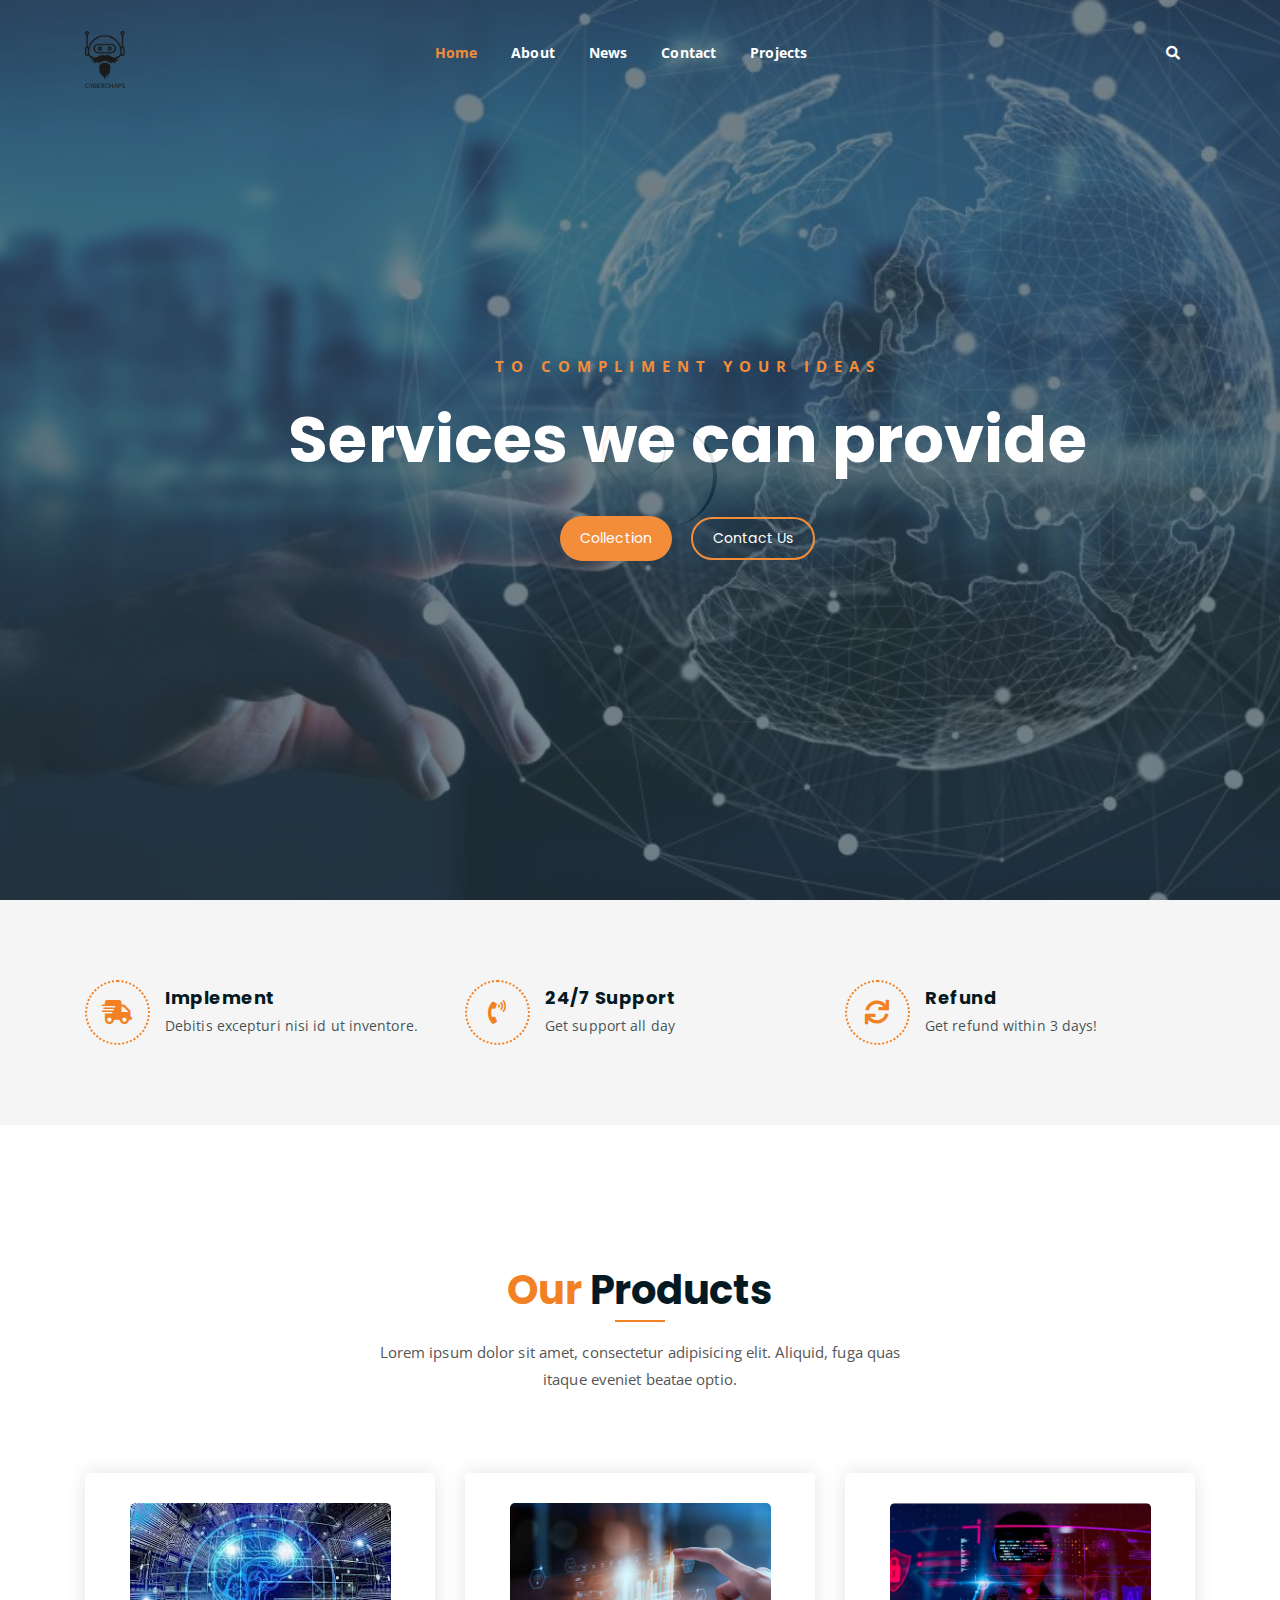
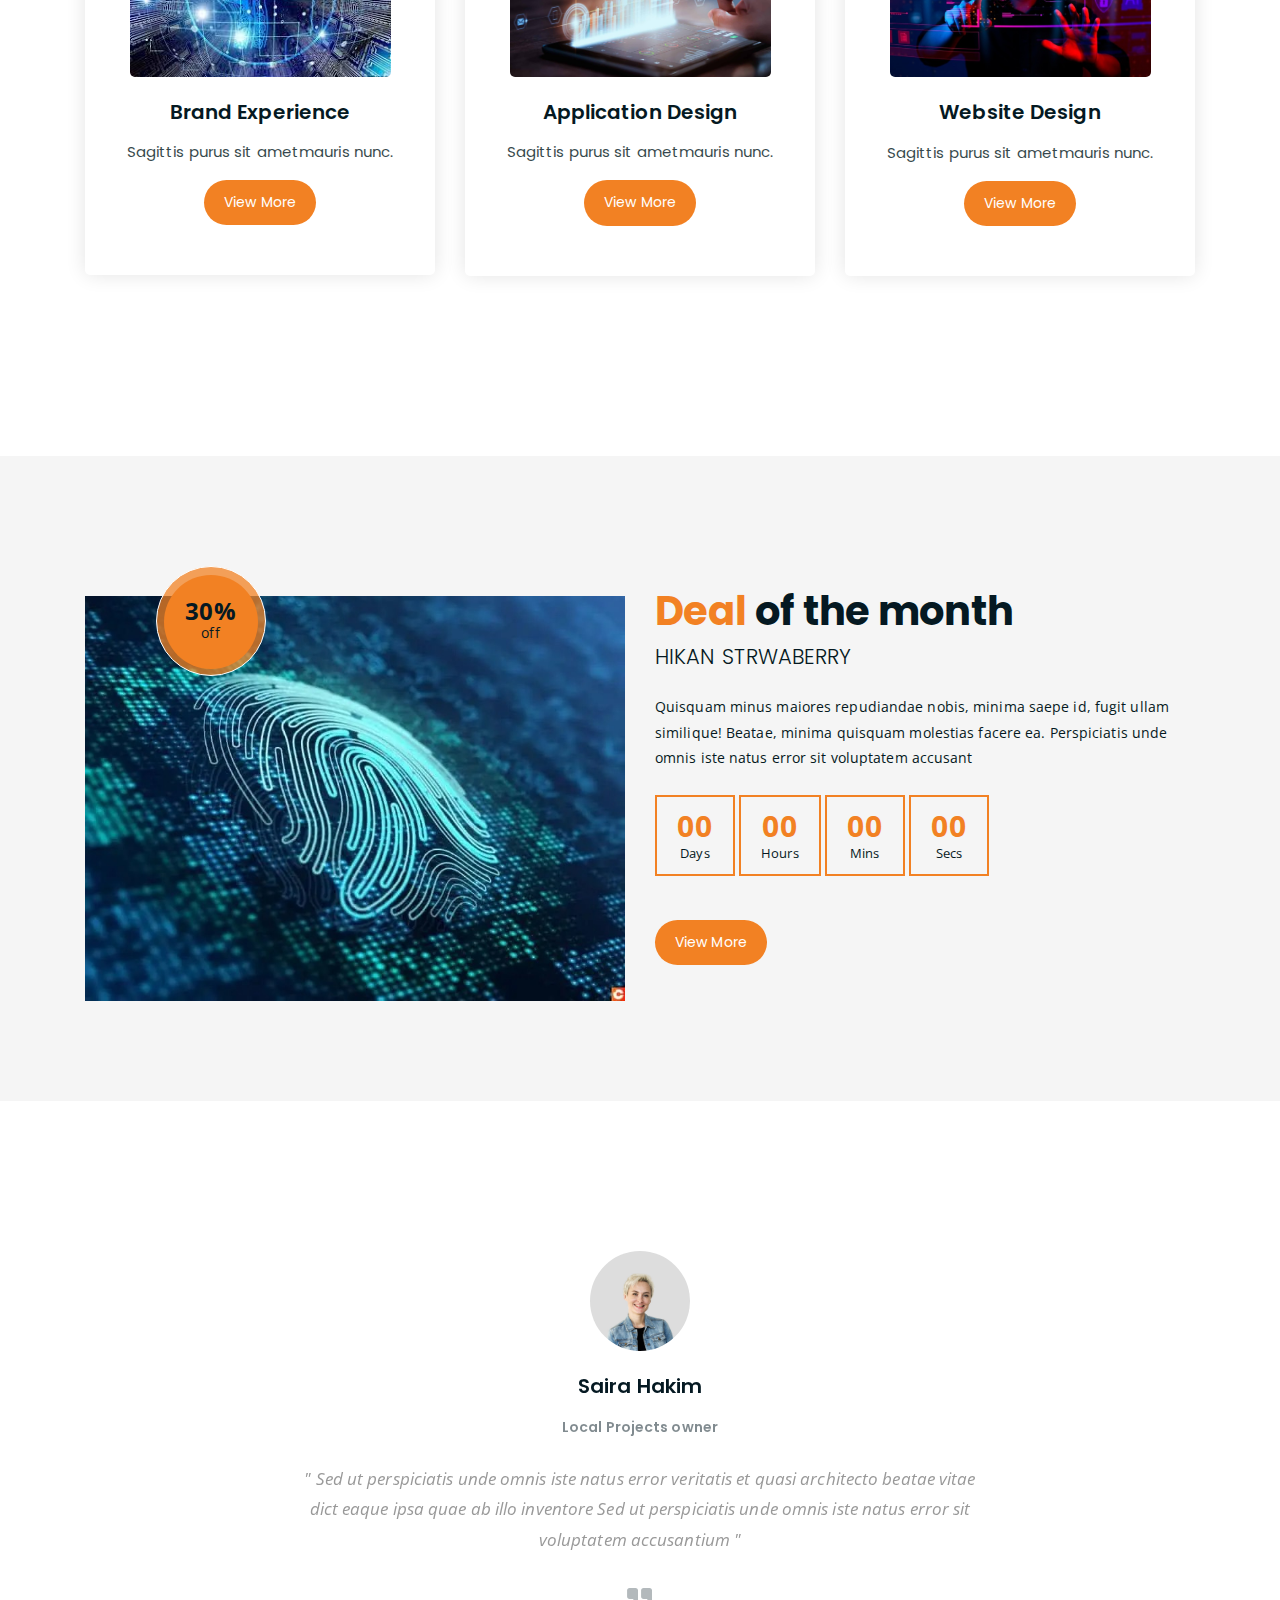
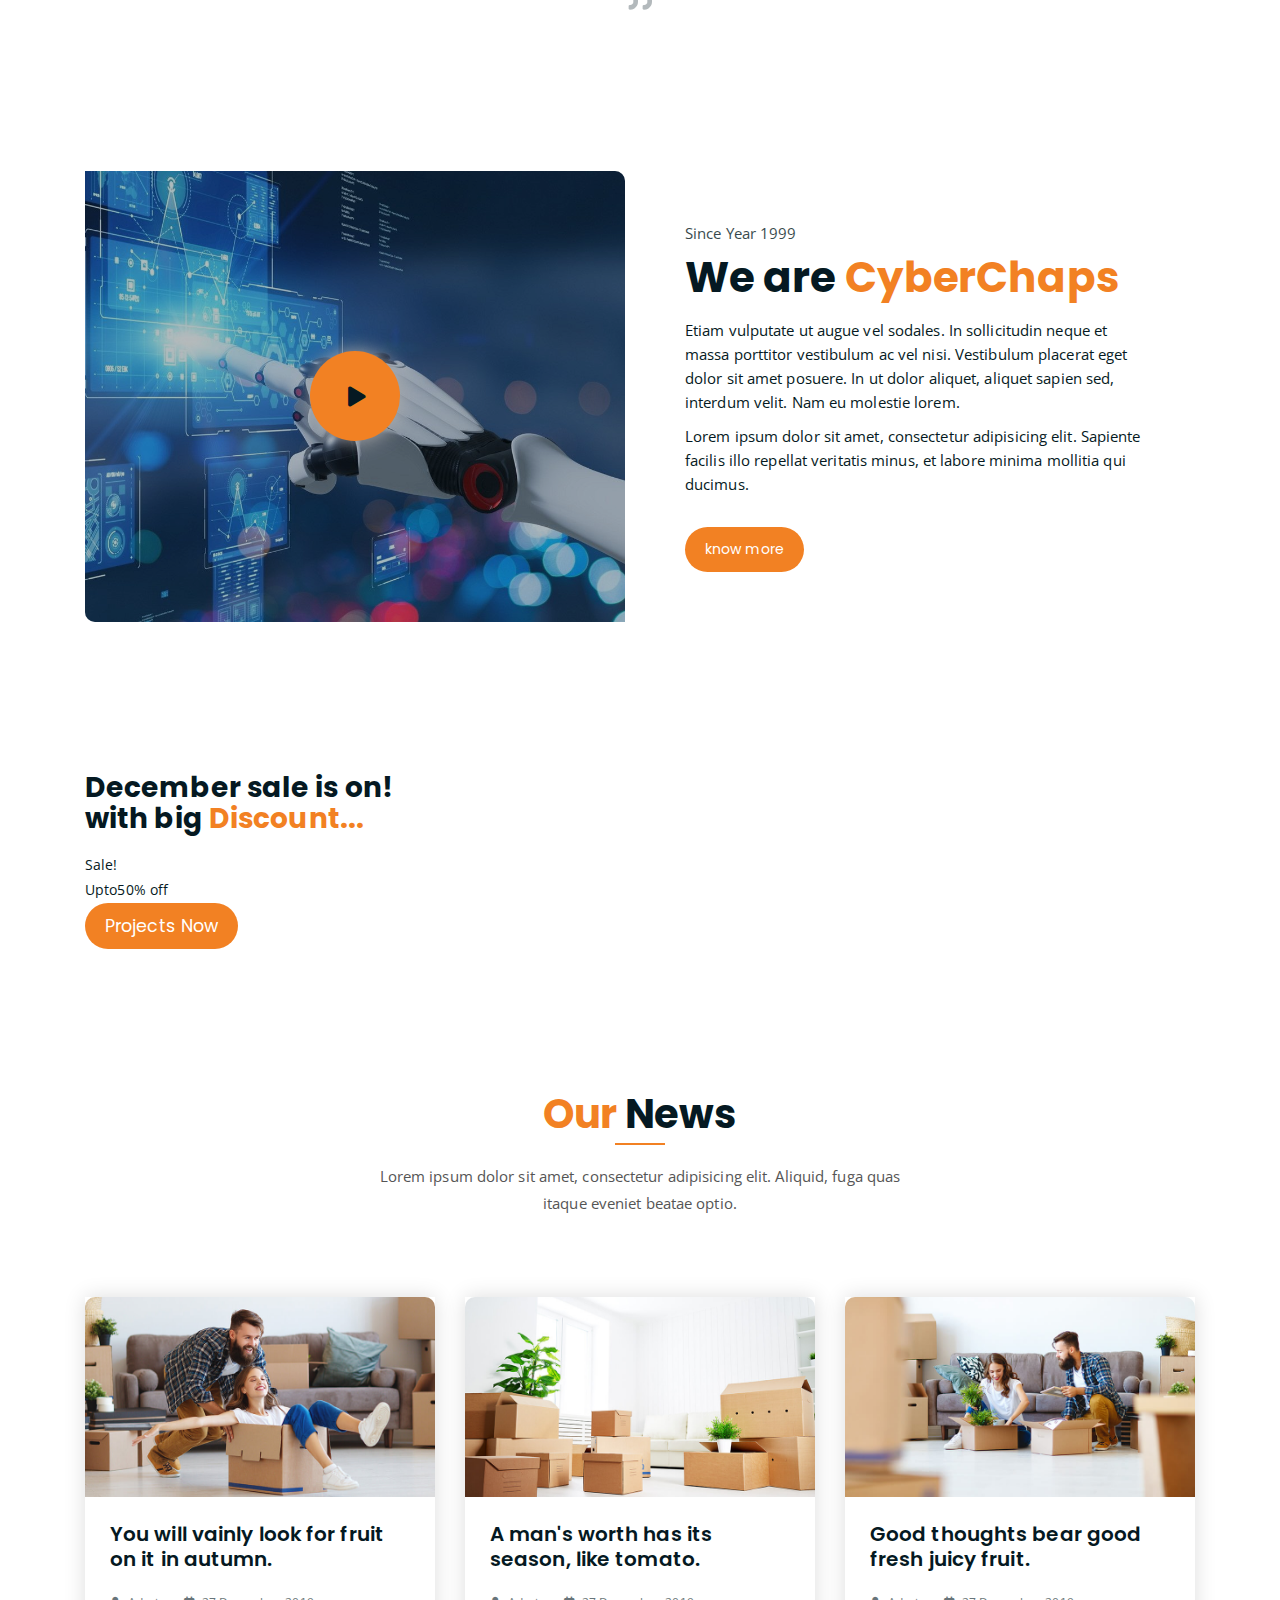
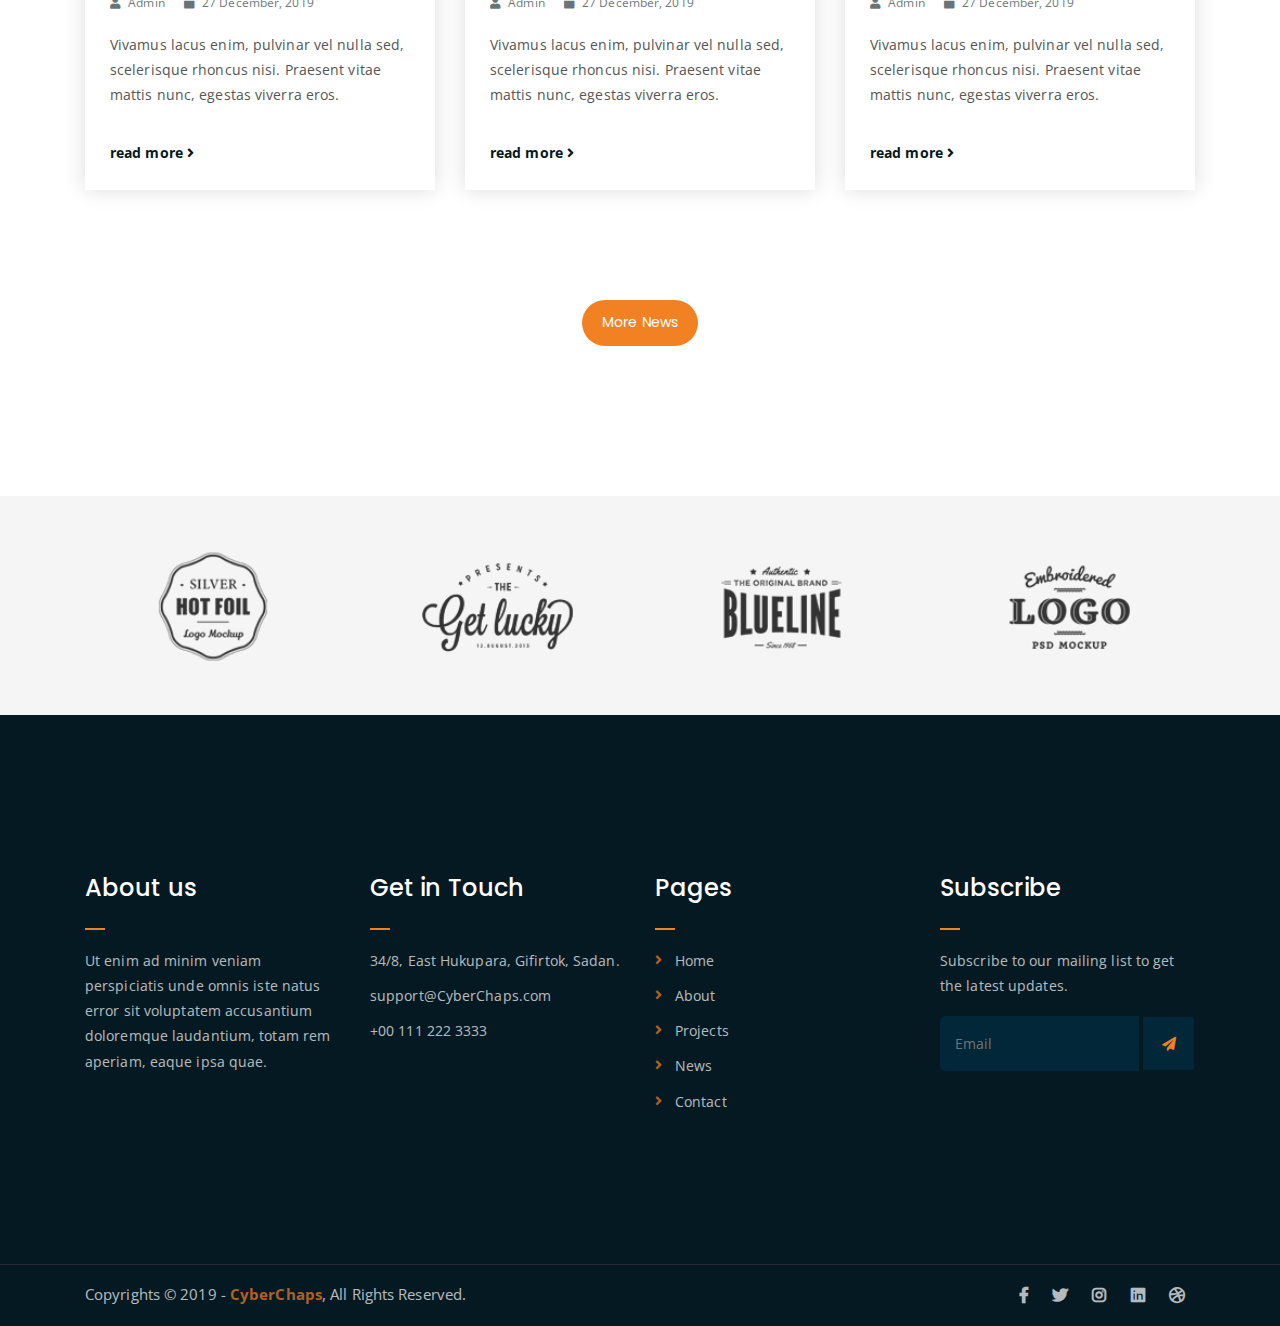
==== index.html @ 821de807 "first commit" ====
<!DOCTYPE html>
<html lang="en">
<head>
	<meta charset="UTF-8">
	<meta http-equiv="X-UA-Compatible" content="IE=edge">
	<meta name="viewport" content="width=device-width, initial-scale=1">
	<meta name="description" content="Responsive Bootstrap4  Projects Template, Created by  CyberChaps from https://imransdesign.com/">

	<!-- title -->
	<title>CyberChaps</title>

	<!-- favicon -->
	<link rel="shortcut icon" type="image/png" href="assets/img/favicon.png">
	<!-- google font -->
	<link href="https://fonts.googleapis.com/css?family=Open+Sans:300,400,700" rel="stylesheet">
	<link href="https://fonts.googleapis.com/css?family=Poppins:400,700&display=swap" rel="stylesheet">
	<!-- fontawesome -->
	<link rel="stylesheet" href="assets/css/all.min.css">
	<!-- bootstrap -->
	<link rel="stylesheet" href="assets/bootstrap/css/bootstrap.min.css">
	<!-- owl carousel -->
	<link rel="stylesheet" href="assets/css/owl.carousel.css">
	<!-- magnific popup -->
	<link rel="stylesheet" href="assets/css/magnific-popup.css">
	<!-- animate css -->
	<link rel="stylesheet" href="assets/css/animate.css">
	<!-- mean menu css -->
	<link rel="stylesheet" href="assets/css/meanmenu.min.css">
	<!-- main style -->
	<link rel="stylesheet" href="assets/css/main.css">
	<!-- responsive -->
	<link rel="stylesheet" href="assets/css/responsive.css">

</head>
<body>
	
	<!--PreLoader-->
    <div class="loader">
        <div class="loader-inner">
            <div class="circle"></div>
        </div>
    </div>
    <!--PreLoader Ends-->
	
	<!-- header -->
	<div class="top-header-area" id="sticker">
		<div class="container">
			<div class="row">
				<div class="col-lg-12 col-sm-12 text-center">
					<div class="main-menu-wrap">
						<!-- logo -->
						<div class="site-logo">
							<a href="index.html">
								<img src="assets/img/logo.png" alt="">
							</a>
						</div>
						<!-- logo -->

						<!-- menu start -->
						<nav class="main-menu">
							<ul>
								<li class="current-list-item"><a href="#">Home</a>
									<!-- <ul class="sub-menu">
										<li><a href="index.html">Static Home</a></li>
										<li><a href="index_2.html">Slider Home</a></li>
									</ul> -->
								</li>
								<li><a href="about.html">About</a></li>
								<!-- <li><a href="#">Pages</a>
									<ul class="sub-menu">
										<li><a href="404.html">404 page</a></li>
										<li><a href="about.html">About</a></li>
										<li><a href="cart.html">Cart</a></li>
										<li><a href="checkout.htm/l">Check Out</a></li>
										<li><a href="contact.html">Contact</a></li>
										<li><a href="news.html">News</a></li>
										<li><a href=" Projects.html"> Projects</a></li>
									</ul>
								</li> -->
								<li><a href="news.html">News</a>
									<ul class="sub-menu">
										<li><a href="news.html">News</a></li>
										<li><a href="single-news.html">Single News</a></li>
									</ul>
								</li>
								<li><a href="contact.html">Contact</a></li>
								<li><a href=" Projects.html">Projects</a>
									<!-- <ul class="sub-menu">
										<li><a href=" Projects.html"> Projects</a></li>
										<li><a href="checkout.html">Check Out</a></li>
										<li><a href="single-product.html">Single Product</a></li>
										<li><a href="cart.html">Cart</a></li>
									</ul> -->
								</li>
								<li>
									<div class="header-icons">
										<a class=" Projectsping-cart" href="cart.html"> </a>
										<a class="mobile-hide search-bar-icon" href="#"><i class="fas fa-search"></i></a>
									</div>
								</li>
							</ul>
						</nav>
						<a class="mobile-show search-bar-icon" href="#"><i class="fas fa-search"></i></a>
						<div class="mobile-menu"></div>
						<!-- menu end -->
					</div>
				</div>
			</div>
		</div>
	</div>
	<!-- end header -->
	
	<!-- search area -->
	<div class="search-area">
		<div class="container">
			<div class="row">
				<div class="col-lg-12">
					<span class="close-btn"><i class="fas fa-window-close"></i></span>
					<div class="search-bar">
						<div class="search-bar-tablecell">
							<h3>Search For:</h3>
							<input type="text" placeholder="Keywords">
							<button type="submit">Search <i class="fas fa-search"></i></button>
						</div>
					</div>
				</div>
			</div>
		</div>
	</div>
	<!-- end search area -->

	<!-- hero area -->
	<div class="hero-area hero-bg">
		<video autoplay muted loop id="myVideo">
			<source src="../CyberChaps/assets/img/file.mp4" type="video/mp4">
		  </video>
		  <div class="container">

			<div class="row">
				<div class="col-lg-9 offset-lg-2 text-center">
					<div class="hero-text">
						<div class="hero-text-tablecell">
							<p class="subtitle">To compliment your ideas</p>
							<h1>Services we can provide</h1>
							<div class="hero-btns">
								<a href=" Projects.html" class="boxed-btn">Collection</a>
								<a href="contact.html" class="bordered-btn">Contact Us</a>
							</div>
						</div>
					</div>
				</div>
			</div>
		</div>	
	</div>
	<!-- end hero area -->

	<!-- features list section -->
	<div class="list-section pt-80 pb-80">
		<div class="container">

			<div class="row">
				<div class="col-lg-4 col-md-6 mb-4 mb-lg-0">
					<div class="list-box d-flex align-items-center">
						<div class="list-icon">
							<i class="fas fa-shipping-fast"></i>
						</div>
						<div class="content">
							<h3>Implement</h3>
							<p>Debitis excepturi nisi id ut inventore.</p>
						</div>
					</div>
				</div>
				<div class="col-lg-4 col-md-6 mb-4 mb-lg-0">
					<div class="list-box d-flex align-items-center">
						<div class="list-icon">
							<i class="fas fa-phone-volume"></i>
						</div>
						<div class="content">
							<h3>24/7 Support</h3>
							<p>Get support all day</p>
						</div>
					</div>
				</div>
				<div class="col-lg-4 col-md-6">
					<div class="list-box d-flex justify-content-start align-items-center">
						<div class="list-icon">
							<i class="fas fa-sync"></i>
						</div>
						<div class="content">
							<h3>Refund</h3>
							<p>Get refund within 3 days!</p>
						</div>
					</div>
				</div>
			</div>

		</div>
	</div>
	<!-- end features list section -->

	<!-- product section -->
	<div class="product-section mt-150 mb-150">
		<div class="container">
			<div class="row">
				<div class="col-lg-8 offset-lg-2 text-center">
					<div class="section-title">	
						<h3><span class="orange-text">Our</span> Products</h3>
						<p>Lorem ipsum dolor sit amet, consectetur adipisicing elit. Aliquid, fuga quas itaque eveniet beatae optio.</p>
					</div>
				</div>
			</div>

			<div class="row">
				<div class="col-lg-4 col-md-6 text-center">
					<div class="single-product-item">
						<div class="product-image">
							<a href="single-product.html"><img src="assets/img/products/product-img-1.jpg" alt=""></a>
						</div>
						<h3>Brand Experience</h3>
						<p class="product-price"><span>Sagittis purus sit ametmauris nunc. </span> </p>
						<a href="cart.html" class="cart-btn">  View More</a>
					</div>
				</div>
				<div class="col-lg-4 col-md-6 text-center">
					<div class="single-product-item">
						<div class="product-image">
							<a href="single-product.html"><img src="assets/img/products/product-img-2.jpg" alt=""></a>
						</div>
						<h3>Application Design</h3>
						<p class="product-price"><span>Sagittis purus sit ametmauris nunc. </span> </p>
						<a href="cart.html" class="cart-btn">  View More</a>
					</div>
				</div>
				<div class="col-lg-4 col-md-6 offset-md-3 offset-lg-0 text-center">
					<div class="single-product-item">
						<div class="product-image">
							<a href="single-product.html"><img src="assets/img/products/product-img-3.jpg" alt=""></a>
						</div>
						<h3>Website Design</h3>
						<p class="product-price"><span>Sagittis purus sit ametmauris nunc. </span>  </p>
						<a href="cart.html" class="cart-btn">  View More</a>
					</div>
				</div>
			</div>
		</div>
	</div>
	<!-- end product section -->

	<!-- cart banner section -->
	<section class="cart-banner pt-100 pb-100">
    	<div class="container">
        	<div class="row clearfix">
            	<!--Image Column-->
            	<div class="image-column col-lg-6">
                	<div class="image">
                    	<div class="price-box">
                        	<div class="inner-price">
                                <span class="price">
                                    <strong>30%</strong> <br> off 
                                </span>
                            </div>
                        </div>
                    	<img src="assets/img/a.jpg" alt="">
                    </div>
                </div>
                <!--Content Column-->
                <div class="content-column col-lg-6">
					<h3><span class="orange-text">Deal</span> of the month</h3>
                    <h4>Hikan Strwaberry</h4>
                    <div class="text">Quisquam minus maiores repudiandae nobis, minima saepe id, fugit ullam similique! Beatae, minima quisquam molestias facere ea. Perspiciatis unde omnis iste natus error sit voluptatem accusant</div>
                    <!--Countdown Timer-->
                    <div class="time-counter"><div class="time-countdown clearfix" data-countdown="2020/2/01"><div class="counter-column"><div class="inner"><span class="count">00</span>Days</div></div> <div class="counter-column"><div class="inner"><span class="count">00</span>Hours</div></div>  <div class="counter-column"><div class="inner"><span class="count">00</span>Mins</div></div>  <div class="counter-column"><div class="inner"><span class="count">00</span>Secs</div></div></div></div>
                	<a href="cart.html" class="cart-btn mt-3">  View More</a>
                </div>
            </div>
        </div>
    </section>
    <!-- end cart banner section -->

	<!-- testimonail-section -->
	<div class="testimonail-section mt-150 mb-150">
		<div class="container">
			<div class="row">
				<div class="col-lg-10 offset-lg-1 text-center">
					<div class="testimonial-sliders">
						<div class="single-testimonial-slider">
							<div class="client-avater">
								<img src="assets/img/avaters/avatar1.png" alt="">
							</div>
							<div class="client-meta">
								<h3>Saira Hakim <span>Local  Projects owner</span></h3>
								<p class="testimonial-body">
									" Sed ut perspiciatis unde omnis iste natus error veritatis et  quasi architecto beatae vitae dict eaque ipsa quae ab illo inventore Sed ut perspiciatis unde omnis iste natus error sit voluptatem accusantium "
								</p>
								<div class="last-icon">
									<i class="fas fa-quote-right"></i>
								</div>
							</div>
						</div>
						<div class="single-testimonial-slider">
							<div class="client-avater">
								<img src="assets/img/avaters/avatar2.png" alt="">
							</div>
							<div class="client-meta">
								<h3>David Niph <span>Local  Projects owner</span></h3>
								<p class="testimonial-body">
									" Sed ut perspiciatis unde omnis iste natus error veritatis et  quasi architecto beatae vitae dict eaque ipsa quae ab illo inventore Sed ut perspiciatis unde omnis iste natus error sit voluptatem accusantium "
								</p>
								<div class="last-icon">
									<i class="fas fa-quote-right"></i>
								</div>
							</div>
						</div>
						<div class="single-testimonial-slider">
							<div class="client-avater">
								<img src="assets/img/avaters/avatar3.png" alt="">
							</div>
							<div class="client-meta">
								<h3>Jacob Sikim <span>Local  Projects owner</span></h3>
								<p class="testimonial-body">
									" Sed ut perspiciatis unde omnis iste natus error veritatis et  quasi architecto beatae vitae dict eaque ipsa quae ab illo inventore Sed ut perspiciatis unde omnis iste natus error sit voluptatem accusantium "
								</p>
								<div class="last-icon">
									<i class="fas fa-quote-right"></i>
								</div>
							</div>
						</div>
					</div>
				</div>
			</div>
		</div>
	</div>
	<!-- end testimonail-section -->
	
	<!-- advertisement section -->
	<div class="abt-section mb-150">
		<div class="container">
			<div class="row">
				<div class="col-lg-6 col-md-12">
					<div class="abt-bg">
						<a href="https://www.youtube.com/watch?v=DBLlFWYcIGQ" class="video-play-btn popup-youtube"><i class="fas fa-play"></i></a>
					</div>
				</div>
				<div class="col-lg-6 col-md-12">
					<div class="abt-text">
						<p class="top-sub">Since Year 1999</p>
						<h2>We are <span class="orange-text">CyberChaps</span></h2>
						<p>Etiam vulputate ut augue vel sodales. In sollicitudin neque et massa porttitor vestibulum ac vel nisi. Vestibulum placerat eget dolor sit amet posuere. In ut dolor aliquet, aliquet sapien sed, interdum velit. Nam eu molestie lorem.</p>
						<p>Lorem ipsum dolor sit amet, consectetur adipisicing elit. Sapiente facilis illo repellat veritatis minus, et labore minima mollitia qui ducimus.</p>
						<a href="about.html" class="boxed-btn mt-4">know more</a>
					</div>
				</div>
			</div>
		</div>
	</div>
	<!-- end advertisement section -->
	
	<!--  Projects banner -->
	<section class=" Projects-banner">
    	<div class="container">
        	<h3>December sale is on! <br> with big <span class="orange-text">Discount...</span></h3>
            <div class="sale-percent"><span>Sale! <br> Upto</span>50% <span>off</span></div>
            <a href=" Projects.html" class="cart-btn btn-lg"> Projects Now</a>
        </div>
    </section>
	<!-- end  Projects banner -->

	<!-- latest news -->
	<div class="latest-news pt-150 pb-150">
		<div class="container">

			<div class="row">
				<div class="col-lg-8 offset-lg-2 text-center">
					<div class="section-title">	
						<h3><span class="orange-text">Our</span> News</h3>
						<p>Lorem ipsum dolor sit amet, consectetur adipisicing elit. Aliquid, fuga quas itaque eveniet beatae optio.</p>
					</div>
				</div>
			</div>

			<div class="row">
				<div class="col-lg-4 col-md-6">
					<div class="single-latest-news">
						<a href="single-news.html"><div class="latest-news-bg news-bg-1"></div></a>
						<div class="news-text-box">
							<h3><a href="single-news.html">You will vainly look for fruit on it in autumn.</a></h3>
							<p class="blog-meta">
								<span class="author"><i class="fas fa-user"></i> Admin</span>
								<span class="date"><i class="fas fa-calendar"></i> 27 December, 2019</span>
							</p>
							<p class="excerpt">Vivamus lacus enim, pulvinar vel nulla sed, scelerisque rhoncus nisi. Praesent vitae mattis nunc, egestas viverra eros.</p>
							<a href="single-news.html" class="read-more-btn">read more <i class="fas fa-angle-right"></i></a>
						</div>
					</div>
				</div>
				<div class="col-lg-4 col-md-6">
					<div class="single-latest-news">
						<a href="single-news.html"><div class="latest-news-bg news-bg-2"></div></a>
						<div class="news-text-box">
							<h3><a href="single-news.html">A man's worth has its season, like tomato.</a></h3>
							<p class="blog-meta">
								<span class="author"><i class="fas fa-user"></i> Admin</span>
								<span class="date"><i class="fas fa-calendar"></i> 27 December, 2019</span>
							</p>
							<p class="excerpt">Vivamus lacus enim, pulvinar vel nulla sed, scelerisque rhoncus nisi. Praesent vitae mattis nunc, egestas viverra eros.</p>
							<a href="single-news.html" class="read-more-btn">read more <i class="fas fa-angle-right"></i></a>
						</div>
					</div>
				</div>
				<div class="col-lg-4 col-md-6 offset-md-3 offset-lg-0">
					<div class="single-latest-news">
						<a href="single-news.html"><div class="latest-news-bg news-bg-3"></div></a>
						<div class="news-text-box">
							<h3><a href="single-news.html">Good thoughts bear good fresh juicy fruit.</a></h3>
							<p class="blog-meta">
								<span class="author"><i class="fas fa-user"></i> Admin</span>
								<span class="date"><i class="fas fa-calendar"></i> 27 December, 2019</span>
							</p>
							<p class="excerpt">Vivamus lacus enim, pulvinar vel nulla sed, scelerisque rhoncus nisi. Praesent vitae mattis nunc, egestas viverra eros.</p>
							<a href="single-news.html" class="read-more-btn">read more <i class="fas fa-angle-right"></i></a>
						</div>
					</div>
				</div>
			</div>
			<div class="row">
				<div class="col-lg-12 text-center">
					<a href="news.html" class="boxed-btn">More News</a>
				</div>
			</div>
		</div>
	</div>
	<!-- end latest news -->

	<!-- logo carousel -->
	<div class="logo-carousel-section">
		<div class="container">
			<div class="row">
				<div class="col-lg-12">
					<div class="logo-carousel-inner">
						<div class="single-logo-item">
							<img src="assets/img/company-logos/1.png" alt="">
						</div>
						<div class="single-logo-item">
							<img src="assets/img/company-logos/2.png" alt="">
						</div>
						<div class="single-logo-item">
							<img src="assets/img/company-logos/3.png" alt="">
						</div>
						<div class="single-logo-item">
							<img src="assets/img/company-logos/4.png" alt="">
						</div>
						<div class="single-logo-item">
							<img src="assets/img/company-logos/5.png" alt="">
						</div>
					</div>
				</div>
			</div>
		</div>
	</div>
	<!-- end logo carousel -->

	<!-- footer -->
	<div class="footer-area">
		<div class="container">
			<div class="row">
				<div class="col-lg-3 col-md-6">
					<div class="footer-box about-widget">
						<h2 class="widget-title">About us</h2>
						<p>Ut enim ad minim veniam perspiciatis unde omnis iste natus error sit voluptatem accusantium doloremque laudantium, totam rem aperiam, eaque ipsa quae.</p>
					</div>
				</div>
				<div class="col-lg-3 col-md-6">
					<div class="footer-box get-in-touch">
						<h2 class="widget-title">Get in Touch</h2>
						<ul>
							<li>34/8, East Hukupara, Gifirtok, Sadan.</li>
							<li>support@CyberChaps.com</li>
							<li>+00 111 222 3333</li>
						</ul>
					</div>
				</div>
				<div class="col-lg-3 col-md-6">
					<div class="footer-box pages">
						<h2 class="widget-title">Pages</h2>
						<ul>
							<li><a href="index.html">Home</a></li>
							<li><a href="about.html">About</a></li>
							<li><a href="services.html"> Projects</a></li>
							<li><a href="news.html">News</a></li>
							<li><a href="contact.html">Contact</a></li>
						</ul>
					</div>
				</div>
				<div class="col-lg-3 col-md-6">
					<div class="footer-box subscribe">
						<h2 class="widget-title">Subscribe</h2>
						<p>Subscribe to our mailing list to get the latest updates.</p>
						<form action="index.html">
							<input type="email" placeholder="Email">
							<button type="submit"><i class="fas fa-paper-plane"></i></button>
						</form>
					</div>
				</div>
			</div>
		</div>
	</div>
	<!-- end footer -->
	
	<!-- copyright -->
	<div class="copyright">
		<div class="container">
			<div class="row">
				<div class="col-lg-6 col-md-12">
					<p>Copyrights &copy; 2019 - <a href="https://imransdesign.com/"> CyberChaps</a>,  All Rights Reserved.</p>
				</div>
				<div class="col-lg-6 text-right col-md-12">
					<div class="social-icons">
						<ul>
							<li><a href="#" target="_blank"><i class="fab fa-facebook-f"></i></a></li>
							<li><a href="#" target="_blank"><i class="fab fa-twitter"></i></a></li>
							<li><a href="#" target="_blank"><i class="fab fa-instagram"></i></a></li>
							<li><a href="#" target="_blank"><i class="fab fa-linkedin"></i></a></li>
							<li><a href="#" target="_blank"><i class="fab fa-dribbble"></i></a></li>
						</ul>
					</div>
				</div>
			</div>
		</div>
	</div>
	<!-- end copyright -->
	
	<!-- jquery -->
	<script src="assets/js/jquery-1.11.3.min.js"></script>
	<!-- bootstrap -->
	<script src="assets/bootstrap/js/bootstrap.min.js"></script>
	<!-- count down -->
	<script src="assets/js/jquery.countdown.js"></script>
	<!-- isotope -->
	<script src="assets/js/jquery.isotope-3.0.6.min.js"></script>
	<!-- waypoints -->
	<script src="assets/js/waypoints.js"></script>
	<!-- owl carousel -->
	<script src="assets/js/owl.carousel.min.js"></script>
	<!-- magnific popup -->
	<script src="assets/js/jquery.magnific-popup.min.js"></script>
	<!-- mean menu -->
	<script src="assets/js/jquery.meanmenu.min.js"></script>
	<!-- sticker js -->
	<script src="assets/js/sticker.js"></script>
	<!-- main js -->
	<script src="assets/js/main.js"></script>

</body>
</html>
---- assets/css/all.min.css ----
.fa,
.fab,
.fal,
.far,
.fas {
  -moz-osx-font-smoothing: grayscale;
  -webkit-font-smoothing: antialiased;
  display: inline-block;
  font-style: normal;
  font-variant: normal;
  text-rendering: auto;
  line-height: 1;
}
.fa-lg {
  font-size: 1.33333em;
  line-height: 0.75em;
  vertical-align: -0.0667em;
}
.fa-xs {
  font-size: 0.75em;
}
.fa-sm {
  font-size: 0.875em;
}
.fa-1x {
  font-size: 1em;
}
.fa-2x {
  font-size: 2em;
}
.fa-3x {
  font-size: 3em;
}
.fa-4x {
  font-size: 4em;
}
.fa-5x {
  font-size: 5em;
}
.fa-6x {
  font-size: 6em;
}
.fa-7x {
  font-size: 7em;
}
.fa-8x {
  font-size: 8em;
}
.fa-9x {
  font-size: 9em;
}
.fa-10x {
  font-size: 10em;
}
.fa-fw {
  text-align: center;
  width: 1.25em;
}
.fa-ul {
  list-style-type: none;
  margin-left: 2.5em;
  padding-left: 0;
}
.fa-ul > li {
  position: relative;
}
.fa-li {
  left: -2em;
  position: absolute;
  text-align: center;
  width: 2em;
  line-height: inherit;
}
.fa-border {
  border: 0.08em solid #eee;
  border-radius: 0.1em;
  padding: 0.2em 0.25em 0.15em;
}
.fa-pull-left {
  float: left;
}
.fa-pull-right {
  float: right;
}
.fa.fa-pull-left,
.fab.fa-pull-left,
.fal.fa-pull-left,
.far.fa-pull-left,
.fas.fa-pull-left {
  margin-right: 0.3em;
}
.fa.fa-pull-right,
.fab.fa-pull-right,
.fal.fa-pull-right,
.far.fa-pull-right,
.fas.fa-pull-right {
  margin-left: 0.3em;
}
.fa-spin {
  animation: fa-spin 2s infinite linear;
}
.fa-pulse {
  animation: fa-spin 1s infinite steps(8);
}
@keyframes fa-spin {
  0% {
    transform: rotate(0deg);
  }
  to {
    transform: rotate(1turn);
  }
}
.fa-rotate-90 {
  -ms-filter: "progid:DXImageTransform.Microsoft.BasicImage(rotation=1)";
  transform: rotate(90deg);
}
.fa-rotate-180 {
  -ms-filter: "progid:DXImageTransform.Microsoft.BasicImage(rotation=2)";
  transform: rotate(180deg);
}
.fa-rotate-270 {
  -ms-filter: "progid:DXImageTransform.Microsoft.BasicImage(rotation=3)";
  transform: rotate(270deg);
}
.fa-flip-horizontal {
  -ms-filter: "progid:DXImageTransform.Microsoft.BasicImage(rotation=0, mirror=1)";
  transform: scaleX(-1);
}
.fa-flip-vertical {
  transform: scaleY(-1);
}
.fa-flip-horizontal.fa-flip-vertical,
.fa-flip-vertical {
  -ms-filter: "progid:DXImageTransform.Microsoft.BasicImage(rotation=2, mirror=1)";
}
.fa-flip-horizontal.fa-flip-vertical {
  transform: scale(-1);
}
:root .fa-flip-horizontal,
:root .fa-flip-vertical,
:root .fa-rotate-90,
:root .fa-rotate-180,
:root .fa-rotate-270 {
  filter: none;
}
.fa-stack {
  display: inline-block;
  height: 2em;
  line-height: 2em;
  position: relative;
  vertical-align: middle;
  width: 2.5em;
}
.fa-stack-1x,
.fa-stack-2x {
  left: 0;
  position: absolute;
  text-align: center;
  width: 100%;
}
.fa-stack-1x {
  line-height: inherit;
}
.fa-stack-2x {
  font-size: 2em;
}
.fa-inverse {
  color: #fff;
}
.fa-500px:before {
  content: "\f26e";
}
.fa-accessible-icon:before {
  content: "\f368";
}
.fa-accusoft:before {
  content: "\f369";
}
.fa-acquisitions-incorporated:before {
  content: "\f6af";
}
.fa-ad:before {
  content: "\f641";
}
.fa-address-book:before {
  content: "\f2b9";
}
.fa-address-card:before {
  content: "\f2bb";
}
.fa-adjust:before {
  content: "\f042";
}
.fa-adn:before {
  content: "\f170";
}
.fa-adobe:before {
  content: "\f778";
}
.fa-adversal:before {
  content: "\f36a";
}
.fa-affiliatetheme:before {
  content: "\f36b";
}
.fa-air-freshener:before {
  content: "\f5d0";
}
.fa-algolia:before {
  content: "\f36c";
}
.fa-align-center:before {
  content: "\f037";
}
.fa-align-justify:before {
  content: "\f039";
}
.fa-align-left:before {
  content: "\f036";
}
.fa-align-right:before {
  content: "\f038";
}
.fa-alipay:before {
  content: "\f642";
}
.fa-allergies:before {
  content: "\f461";
}
.fa-amazon:before {
  content: "\f270";
}
.fa-amazon-pay:before {
  content: "\f42c";
}
.fa-ambulance:before {
  content: "\f0f9";
}
.fa-american-sign-language-interpreting:before {
  content: "\f2a3";
}
.fa-amilia:before {
  content: "\f36d";
}
.fa-anchor:before {
  content: "\f13d";
}
.fa-android:before {
  content: "\f17b";
}
.fa-angellist:before {
  content: "\f209";
}
.fa-angle-double-down:before {
  content: "\f103";
}
.fa-angle-double-left:before {
  content: "\f100";
}
.fa-angle-double-right:before {
  content: "\f101";
}
.fa-angle-double-up:before {
  content: "\f102";
}
.fa-angle-down:before {
  content: "\f107";
}
.fa-angle-left:before {
  content: "\f104";
}
.fa-angle-right:before {
  content: "\f105";
}
.fa-angle-up:before {
  content: "\f106";
}
.fa-angry:before {
  content: "\f556";
}
.fa-angrycreative:before {
  content: "\f36e";
}
.fa-angular:before {
  content: "\f420";
}
.fa-ankh:before {
  content: "\f644";
}
.fa-app-store:before {
  content: "\f36f";
}
.fa-app-store-ios:before {
  content: "\f370";
}
.fa-apper:before {
  content: "\f371";
}
.fa-apple:before {
  content: "\f179";
}
.fa-apple-alt:before {
  content: "\f5d1";
}
.fa-apple-pay:before {
  content: "\f415";
}
.fa-archive:before {
  content: "\f187";
}
.fa-archway:before {
  content: "\f557";
}
.fa-arrow-alt-circle-down:before {
  content: "\f358";
}
.fa-arrow-alt-circle-left:before {
  content: "\f359";
}
.fa-arrow-alt-circle-right:before {
  content: "\f35a";
}
.fa-arrow-alt-circle-up:before {
  content: "\f35b";
}
.fa-arrow-circle-down:before {
  content: "\f0ab";
}
.fa-arrow-circle-left:before {
  content: "\f0a8";
}
.fa-arrow-circle-right:before {
  content: "\f0a9";
}
.fa-arrow-circle-up:before {
  content: "\f0aa";
}
.fa-arrow-down:before {
  content: "\f063";
}
.fa-arrow-left:before {
  content: "\f060";
}
.fa-arrow-right:before {
  content: "\f061";
}
.fa-arrow-up:before {
  content: "\f062";
}
.fa-arrows-alt:before {
  content: "\f0b2";
}
.fa-arrows-alt-h:before {
  content: "\f337";
}
.fa-arrows-alt-v:before {
  content: "\f338";
}
.fa-artstation:before {
  content: "\f77a";
}
.fa-assistive-listening-systems:before {
  content: "\f2a2";
}
.fa-asterisk:before {
  content: "\f069";
}
.fa-asymmetrik:before {
  content: "\f372";
}
.fa-at:before {
  content: "\f1fa";
}
.fa-atlas:before {
  content: "\f558";
}
.fa-atlassian:before {
  content: "\f77b";
}
.fa-atom:before {
  content: "\f5d2";
}
.fa-audible:before {
  content: "\f373";
}
.fa-audio-description:before {
  content: "\f29e";
}
.fa-autoprefixer:before {
  content: "\f41c";
}
.fa-avianex:before {
  content: "\f374";
}
.fa-aviato:before {
  content: "\f421";
}
.fa-award:before {
  content: "\f559";
}
.fa-aws:before {
  content: "\f375";
}
.fa-baby:before {
  content: "\f77c";
}
.fa-baby-carriage:before {
  content: "\f77d";
}
.fa-backspace:before {
  content: "\f55a";
}
.fa-backward:before {
  content: "\f04a";
}
.fa-balance-scale:before {
  content: "\f24e";
}
.fa-ban:before {
  content: "\f05e";
}
.fa-band-aid:before {
  content: "\f462";
}
.fa-bandcamp:before {
  content: "\f2d5";
}
.fa-barcode:before {
  content: "\f02a";
}
.fa-bars:before {
  content: "\f0c9";
}
.fa-baseball-ball:before {
  content: "\f433";
}
.fa-basketball-ball:before {
  content: "\f434";
}
.fa-bath:before {
  content: "\f2cd";
}
.fa-battery-empty:before {
  content: "\f244";
}
.fa-battery-full:before {
  content: "\f240";
}
.fa-battery-half:before {
  content: "\f242";
}
.fa-battery-quarter:before {
  content: "\f243";
}
.fa-battery-three-quarters:before {
  content: "\f241";
}
.fa-bed:before {
  content: "\f236";
}
.fa-beer:before {
  content: "\f0fc";
}
.fa-behance:before {
  content: "\f1b4";
}
.fa-behance-square:before {
  content: "\f1b5";
}
.fa-bell:before {
  content: "\f0f3";
}
.fa-bell-slash:before {
  content: "\f1f6";
}
.fa-bezier-curve:before {
  content: "\f55b";
}
.fa-bible:before {
  content: "\f647";
}
.fa-bicycle:before {
  content: "\f206";
}
.fa-bimobject:before {
  content: "\f378";
}
.fa-binoculars:before {
  content: "\f1e5";
}
.fa-biohazard:before {
  content: "\f780";
}
.fa-birthday-cake:before {
  content: "\f1fd";
}
.fa-bitbucket:before {
  content: "\f171";
}
.fa-bitcoin:before {
  content: "\f379";
}
.fa-bity:before {
  content: "\f37a";
}
.fa-black-tie:before {
  content: "\f27e";
}
.fa-blackberry:before {
  content: "\f37b";
}
.fa-blender:before {
  content: "\f517";
}
.fa-blender-phone:before {
  content: "\f6b6";
}
.fa-blind:before {
  content: "\f29d";
}
.fa-blog:before {
  content: "\f781";
}
.fa-blogger:before {
  content: "\f37c";
}
.fa-blogger-b:before {
  content: "\f37d";
}
.fa-bluetooth:before {
  content: "\f293";
}
.fa-bluetooth-b:before {
  content: "\f294";
}
.fa-bold:before {
  content: "\f032";
}
.fa-bolt:before {
  content: "\f0e7";
}
.fa-bomb:before {
  content: "\f1e2";
}
.fa-bone:before {
  content: "\f5d7";
}
.fa-bong:before {
  content: "\f55c";
}
.fa-book:before {
  content: "\f02d";
}
.fa-book-dead:before {
  content: "\f6b7";
}
.fa-book-open:before {
  content: "\f518";
}
.fa-book-reader:before {
  content: "\f5da";
}
.fa-bookmark:before {
  content: "\f02e";
}
.fa-bowling-ball:before {
  content: "\f436";
}
.fa-box:before {
  content: "\f466";
}
.fa-box-open:before {
  content: "\f49e";
}
.fa-boxes:before {
  content: "\f468";
}
.fa-braille:before {
  content: "\f2a1";
}
.fa-brain:before {
  content: "\f5dc";
}
.fa-briefcase:before {
  content: "\f0b1";
}
.fa-briefcase-medical:before {
  content: "\f469";
}
.fa-broadcast-tower:before {
  content: "\f519";
}
.fa-broom:before {
  content: "\f51a";
}
.fa-brush:before {
  content: "\f55d";
}
.fa-btc:before {
  content: "\f15a";
}
.fa-bug:before {
  content: "\f188";
}
.fa-building:before {
  content: "\f1ad";
}
.fa-bullhorn:before {
  content: "\f0a1";
}
.fa-bullseye:before {
  content: "\f140";
}
.fa-burn:before {
  content: "\f46a";
}
.fa-buromobelexperte:before {
  content: "\f37f";
}
.fa-bus:before {
  content: "\f207";
}
.fa-bus-alt:before {
  content: "\f55e";
}
.fa-business-time:before {
  content: "\f64a";
}
.fa-buysellads:before {
  content: "\f20d";
}
.fa-calculator:before {
  content: "\f1ec";
}
.fa-calendar:before {
  content: "\f133";
}
.fa-calendar-alt:before {
  content: "\f073";
}
.fa-calendar-check:before {
  content: "\f274";
}
.fa-calendar-day:before {
  content: "\f783";
}
.fa-calendar-minus:before {
  content: "\f272";
}
.fa-calendar-plus:before {
  content: "\f271";
}
.fa-calendar-times:before {
  content: "\f273";
}
.fa-calendar-week:before {
  content: "\f784";
}
.fa-camera:before {
  content: "\f030";
}
.fa-camera-retro:before {
  content: "\f083";
}
.fa-campground:before {
  content: "\f6bb";
}
.fa-canadian-maple-leaf:before {
  content: "\f785";
}
.fa-candy-cane:before {
  content: "\f786";
}
.fa-cannabis:before {
  content: "\f55f";
}
.fa-capsules:before {
  content: "\f46b";
}
.fa-car:before {
  content: "\f1b9";
}
.fa-car-alt:before {
  content: "\f5de";
}
.fa-car-battery:before {
  content: "\f5df";
}
.fa-car-crash:before {
  content: "\f5e1";
}
.fa-car-side:before {
  content: "\f5e4";
}
.fa-caret-down:before {
  content: "\f0d7";
}
.fa-caret-left:before {
  content: "\f0d9";
}
.fa-caret-right:before {
  content: "\f0da";
}
.fa-caret-square-down:before {
  content: "\f150";
}
.fa-caret-square-left:before {
  content: "\f191";
}
.fa-caret-square-right:before {
  content: "\f152";
}
.fa-caret-square-up:before {
  content: "\f151";
}
.fa-caret-up:before {
  content: "\f0d8";
}
.fa-carrot:before {
  content: "\f787";
}
.fa-cart-arrow-down:before {
  content: "\f218";
}
.fa-cart-plus:before {
  content: "\f217";
}
.fa-cash-register:before {
  content: "\f788";
}
.fa-cat:before {
  content: "\f6be";
}
.fa-cc-amazon-pay:before {
  content: "\f42d";
}
.fa-cc-amex:before {
  content: "\f1f3";
}
.fa-cc-apple-pay:before {
  content: "\f416";
}
.fa-cc-diners-club:before {
  content: "\f24c";
}
.fa-cc-discover:before {
  content: "\f1f2";
}
.fa-cc-jcb:before {
  content: "\f24b";
}
.fa-cc-mastercard:before {
  content: "\f1f1";
}
.fa-cc-paypal:before {
  content: "\f1f4";
}
.fa-cc-stripe:before {
  content: "\f1f5";
}
.fa-cc-visa:before {
  content: "\f1f0";
}
.fa-centercode:before {
  content: "\f380";
}
.fa-centos:before {
  content: "\f789";
}
.fa-certificate:before {
  content: "\f0a3";
}
.fa-chair:before {
  content: "\f6c0";
}
.fa-chalkboard:before {
  content: "\f51b";
}
.fa-chalkboard-teacher:before {
  content: "\f51c";
}
.fa-charging-station:before {
  content: "\f5e7";
}
.fa-chart-area:before {
  content: "\f1fe";
}
.fa-chart-bar:before {
  content: "\f080";
}
.fa-chart-line:before {
  content: "\f201";
}
.fa-chart-pie:before {
  content: "\f200";
}
.fa-check:before {
  content: "\f00c";
}
.fa-check-circle:before {
  content: "\f058";
}
.fa-check-double:before {
  content: "\f560";
}
.fa-check-square:before {
  content: "\f14a";
}
.fa-chess:before {
  content: "\f439";
}
.fa-chess-bi Projects:before {
  content: "\f43a";
}
.fa-chess-board:before {
  content: "\f43c";
}
.fa-chess-king:before {
  content: "\f43f";
}
.fa-chess-knight:before {
  content: "\f441";
}
.fa-chess-pawn:before {
  content: "\f443";
}
.fa-chess-queen:before {
  content: "\f445";
}
.fa-chess-rook:before {
  content: "\f447";
}
.fa-chevron-circle-down:before {
  content: "\f13a";
}
.fa-chevron-circle-left:before {
  content: "\f137";
}
.fa-chevron-circle-right:before {
  content: "\f138";
}
.fa-chevron-circle-up:before {
  content: "\f139";
}
.fa-chevron-down:before {
  content: "\f078";
}
.fa-chevron-left:before {
  content: "\f053";
}
.fa-chevron-right:before {
  content: "\f054";
}
.fa-chevron-up:before {
  content: "\f077";
}
.fa-child:before {
  content: "\f1ae";
}
.fa-chrome:before {
  content: "\f268";
}
.fa-church:before {
  content: "\f51d";
}
.fa-circle:before {
  content: "\f111";
}
.fa-circle-notch:before {
  content: "\f1ce";
}
.fa-city:before {
  content: "\f64f";
}
.fa-clipboard:before {
  content: "\f328";
}
.fa-clipboard-check:before {
  content: "\f46c";
}
.fa-clipboard-list:before {
  content: "\f46d";
}
.fa-clock:before {
  content: "\f017";
}
.fa-clone:before {
  content: "\f24d";
}
.fa-closed-captioning:before {
  content: "\f20a";
}
.fa-cloud:before {
  content: "\f0c2";
}
.fa-cloud-download-alt:before {
  content: "\f381";
}
.fa-cloud-meatball:before {
  content: "\f73b";
}
.fa-cloud-moon:before {
  content: "\f6c3";
}
.fa-cloud-moon-rain:before {
  content: "\f73c";
}
.fa-cloud-rain:before {
  content: "\f73d";
}
.fa-cloud-showers-heavy:before {
  content: "\f740";
}
.fa-cloud-sun:before {
  content: "\f6c4";
}
.fa-cloud-sun-rain:before {
  content: "\f743";
}
.fa-cloud-upload-alt:before {
  content: "\f382";
}
.fa-cloudscale:before {
  content: "\f383";
}
.fa-cloudsmith:before {
  content: "\f384";
}
.fa-cloudversify:before {
  content: "\f385";
}
.fa-cocktail:before {
  content: "\f561";
}
.fa-code:before {
  content: "\f121";
}
.fa-code-branch:before {
  content: "\f126";
}
.fa-codepen:before {
  content: "\f1cb";
}
.fa-codiepie:before {
  content: "\f284";
}
.fa-coffee:before {
  content: "\f0f4";
}
.fa-cog:before {
  content: "\f013";
}
.fa-cogs:before {
  content: "\f085";
}
.fa-coins:before {
  content: "\f51e";
}
.fa-columns:before {
  content: "\f0db";
}
.fa-comment:before {
  content: "\f075";
}
.fa-comment-alt:before {
  content: "\f27a";
}
.fa-comment-dollar:before {
  content: "\f651";
}
.fa-comment-dots:before {
  content: "\f4ad";
}
.fa-comment-slash:before {
  content: "\f4b3";
}
.fa-comments:before {
  content: "\f086";
}
.fa-comments-dollar:before {
  content: "\f653";
}
.fa-compact-disc:before {
  content: "\f51f";
}
.fa-compass:before {
  content: "\f14e";
}
.fa-compress:before {
  content: "\f066";
}
.fa-compress-arrows-alt:before {
  content: "\f78c";
}
.fa-concierge-bell:before {
  content: "\f562";
}
.fa-confluence:before {
  content: "\f78d";
}
.fa-connectdevelop:before {
  content: "\f20e";
}
.fa-contao:before {
  content: "\f26d";
}
.fa-cookie:before {
  content: "\f563";
}
.fa-cookie-bite:before {
  content: "\f564";
}
.fa-copy:before {
  content: "\f0c5";
}
.fa-copyright:before {
  content: "\f1f9";
}
.fa-couch:before {
  content: "\f4b8";
}
.fa-cpanel:before {
  content: "\f388";
}
.fa-creative-commons:before {
  content: "\f25e";
}
.fa-creative-commons-by:before {
  content: "\f4e7";
}
.fa-creative-commons-nc:before {
  content: "\f4e8";
}
.fa-creative-commons-nc-eu:before {
  content: "\f4e9";
}
.fa-creative-commons-nc-jp:before {
  content: "\f4ea";
}
.fa-creative-commons-nd:before {
  content: "\f4eb";
}
.fa-creative-commons-pd:before {
  content: "\f4ec";
}
.fa-creative-commons-pd-alt:before {
  content: "\f4ed";
}
.fa-creative-commons-remix:before {
  content: "\f4ee";
}
.fa-creative-commons-sa:before {
  content: "\f4ef";
}
.fa-creative-commons-sampling:before {
  content: "\f4f0";
}
.fa-creative-commons-sampling-plus:before {
  content: "\f4f1";
}
.fa-creative-commons-share:before {
  content: "\f4f2";
}
.fa-creative-commons-zero:before {
  content: "\f4f3";
}
.fa-credit-card:before {
  content: "\f09d";
}
.fa-critical-role:before {
  content: "\f6c9";
}
.fa-crop:before {
  content: "\f125";
}
.fa-crop-alt:before {
  content: "\f565";
}
.fa-cross:before {
  content: "\f654";
}
.fa-crosshairs:before {
  content: "\f05b";
}
.fa-crow:before {
  content: "\f520";
}
.fa-crown:before {
  content: "\f521";
}
.fa-css3:before {
  content: "\f13c";
}
.fa-css3-alt:before {
  content: "\f38b";
}
.fa-cube:before {
  content: "\f1b2";
}
.fa-cubes:before {
  content: "\f1b3";
}
.fa-cut:before {
  content: "\f0c4";
}
.fa-cuttlefish:before {
  content: "\f38c";
}
.fa-d-and-d:before {
  content: "\f38d";
}
.fa-d-and-d-beyond:before {
  content: "\f6ca";
}
.fa-dashcube:before {
  content: "\f210";
}
.fa-database:before {
  content: "\f1c0";
}
.fa-deaf:before {
  content: "\f2a4";
}
.fa-delicious:before {
  content: "\f1a5";
}
.fa-democrat:before {
  content: "\f747";
}
.fa-deploydog:before {
  content: "\f38e";
}
.fa-deskpro:before {
  content: "\f38f";
}
.fa-desktop:before {
  content: "\f108";
}
.fa-dev:before {
  content: "\f6cc";
}
.fa-deviantart:before {
  content: "\f1bd";
}
.fa-dharmachakra:before {
  content: "\f655";
}
.fa-dhl:before {
  content: "\f790";
}
.fa-diagnoses:before {
  content: "\f470";
}
.fa-diaspora:before {
  content: "\f791";
}
.fa-dice:before {
  content: "\f522";
}
.fa-dice-d20:before {
  content: "\f6cf";
}
.fa-dice-d6:before {
  content: "\f6d1";
}
.fa-dice-five:before {
  content: "\f523";
}
.fa-dice-four:before {
  content: "\f524";
}
.fa-dice-one:before {
  content: "\f525";
}
.fa-dice-six:before {
  content: "\f526";
}
.fa-dice-three:before {
  content: "\f527";
}
.fa-dice-two:before {
  content: "\f528";
}
.fa-digg:before {
  content: "\f1a6";
}
.fa-digital-ocean:before {
  content: "\f391";
}
.fa-digital-tachograph:before {
  content: "\f566";
}
.fa-directions:before {
  content: "\f5eb";
}
.fa-discord:before {
  content: "\f392";
}
.fa-discourse:before {
  content: "\f393";
}
.fa-divide:before {
  content: "\f529";
}
.fa-dizzy:before {
  content: "\f567";
}
.fa-dna:before {
  content: "\f471";
}
.fa-dochub:before {
  content: "\f394";
}
.fa-docker:before {
  content: "\f395";
}
.fa-dog:before {
  content: "\f6d3";
}
.fa-dollar-sign:before {
  content: "\f155";
}
.fa-dolly:before {
  content: "\f472";
}
.fa-dolly-flatbed:before {
  content: "\f474";
}
.fa-donate:before {
  content: "\f4b9";
}
.fa-door-closed:before {
  content: "\f52a";
}
.fa-door-open:before {
  content: "\f52b";
}
.fa-dot-circle:before {
  content: "\f192";
}
.fa-dove:before {
  content: "\f4ba";
}
.fa-download:before {
  content: "\f019";
}
.fa-draft2digital:before {
  content: "\f396";
}
.fa-drafting-compass:before {
  content: "\f568";
}
.fa-dragon:before {
  content: "\f6d5";
}
.fa-draw-polygon:before {
  content: "\f5ee";
}
.fa-dribbble:before {
  content: "\f17d";
}
.fa-dribbble-square:before {
  content: "\f397";
}
.fa-dropbox:before {
  content: "\f16b";
}
.fa-drum:before {
  content: "\f569";
}
.fa-drum-steelpan:before {
  content: "\f56a";
}
.fa-drumstick-bite:before {
  content: "\f6d7";
}
.fa-drupal:before {
  content: "\f1a9";
}
.fa-dumbbell:before {
  content: "\f44b";
}
.fa-dumpster:before {
  content: "\f793";
}
.fa-dumpster-fire:before {
  content: "\f794";
}
.fa-dungeon:before {
  content: "\f6d9";
}
.fa-dyalog:before {
  content: "\f399";
}
.fa-earlybirds:before {
  content: "\f39a";
}
.fa-ebay:before {
  content: "\f4f4";
}
.fa-edge:before {
  content: "\f282";
}
.fa-edit:before {
  content: "\f044";
}
.fa-eject:before {
  content: "\f052";
}
.fa-elementor:before {
  content: "\f430";
}
.fa-ellipsis-h:before {
  content: "\f141";
}
.fa-ellipsis-v:before {
  content: "\f142";
}
.fa-ello:before {
  content: "\f5f1";
}
.fa-ember:before {
  content: "\f423";
}
.fa-empire:before {
  content: "\f1d1";
}
.fa-envelope:before {
  content: "\f0e0";
}
.fa-envelope-open:before {
  content: "\f2b6";
}
.fa-envelope-open-text:before {
  content: "\f658";
}
.fa-envelope-square:before {
  content: "\f199";
}
.fa-envira:before {
  content: "\f299";
}
.fa-equals:before {
  content: "\f52c";
}
.fa-eraser:before {
  content: "\f12d";
}
.fa-erlang:before {
  content: "\f39d";
}
.fa-ethereum:before {
  content: "\f42e";
}
.fa-ethernet:before {
  content: "\f796";
}
.fa-etsy:before {
  content: "\f2d7";
}
.fa-euro-sign:before {
  content: "\f153";
}
.fa-exchange-alt:before {
  content: "\f362";
}
.fa-exclamation:before {
  content: "\f12a";
}
.fa-exclamation-circle:before {
  content: "\f06a";
}
.fa-exclamation-triangle:before {
  content: "\f071";
}
.fa-expand:before {
  content: "\f065";
}
.fa-expand-arrows-alt:before {
  content: "\f31e";
}
.fa-expeditedssl:before {
  content: "\f23e";
}
.fa-external-link-alt:before {
  content: "\f35d";
}
.fa-external-link-square-alt:before {
  content: "\f360";
}
.fa-eye:before {
  content: "\f06e";
}
.fa-eye-dropper:before {
  content: "\f1fb";
}
.fa-eye-slash:before {
  content: "\f070";
}
.fa-facebook:before {
  content: "\f09a";
}
.fa-facebook-f:before {
  content: "\f39e";
}
.fa-facebook-messenger:before {
  content: "\f39f";
}
.fa-facebook-square:before {
  content: "\f082";
}
.fa-fantasy-flight-games:before {
  content: "\f6dc";
}
.fa-fast-backward:before {
  content: "\f049";
}
.fa-fast-forward:before {
  content: "\f050";
}
.fa-fax:before {
  content: "\f1ac";
}
.fa-feather:before {
  content: "\f52d";
}
.fa-feather-alt:before {
  content: "\f56b";
}
.fa-fedex:before {
  content: "\f797";
}
.fa-fedora:before {
  content: "\f798";
}
.fa-female:before {
  content: "\f182";
}
.fa-fighter-jet:before {
  content: "\f0fb";
}
.fa-figma:before {
  content: "\f799";
}
.fa-file:before {
  content: "\f15b";
}
.fa-file-alt:before {
  content: "\f15c";
}
.fa-file-archive:before {
  content: "\f1c6";
}
.fa-file-audio:before {
  content: "\f1c7";
}
.fa-file-code:before {
  content: "\f1c9";
}
.fa-file-contract:before {
  content: "\f56c";
}
.fa-file-csv:before {
  content: "\f6dd";
}
.fa-file-download:before {
  content: "\f56d";
}
.fa-file-excel:before {
  content: "\f1c3";
}
.fa-file-export:before {
  content: "\f56e";
}
.fa-file-image:before {
  content: "\f1c5";
}
.fa-file-import:before {
  content: "\f56f";
}
.fa-file-invoice:before {
  content: "\f570";
}
.fa-file-invoice-dollar:before {
  content: "\f571";
}
.fa-file-medical:before {
  content: "\f477";
}
.fa-file-medical-alt:before {
  content: "\f478";
}
.fa-file-pdf:before {
  content: "\f1c1";
}
.fa-file-powerpoint:before {
  content: "\f1c4";
}
.fa-file-prescription:before {
  content: "\f572";
}
.fa-file-signature:before {
  content: "\f573";
}
.fa-file-upload:before {
  content: "\f574";
}
.fa-file-video:before {
  content: "\f1c8";
}
.fa-file-word:before {
  content: "\f1c2";
}
.fa-fill:before {
  content: "\f575";
}
.fa-fill-drip:before {
  content: "\f576";
}
.fa-film:before {
  content: "\f008";
}
.fa-filter:before {
  content: "\f0b0";
}
.fa-fingerprint:before {
  content: "\f577";
}
.fa-fire:before {
  content: "\f06d";
}
.fa-fire-alt:before {
  content: "\f7e4";
}
.fa-fire-extinguisher:before {
  content: "\f134";
}
.fa-firefox:before {
  content: "\f269";
}
.fa-first-aid:before {
  content: "\f479";
}
.fa-first-order:before {
  content: "\f2b0";
}
.fa-first-order-alt:before {
  content: "\f50a";
}
.fa-firstdraft:before {
  content: "\f3a1";
}
.fa-fish:before {
  content: "\f578";
}
.fa-fist-raised:before {
  content: "\f6de";
}
.fa-flag:before {
  content: "\f024";
}
.fa-flag-checkered:before {
  content: "\f11e";
}
.fa-flag-usa:before {
  content: "\f74d";
}
.fa-flask:before {
  content: "\f0c3";
}
.fa-flickr:before {
  content: "\f16e";
}
.fa-flipboard:before {
  content: "\f44d";
}
.fa-flushed:before {
  content: "\f579";
}
.fa-fly:before {
  content: "\f417";
}
.fa-folder:before {
  content: "\f07b";
}
.fa-folder-minus:before {
  content: "\f65d";
}
.fa-folder-open:before {
  content: "\f07c";
}
.fa-folder-plus:before {
  content: "\f65e";
}
.fa-font:before {
  content: "\f031";
}
.fa-font-awesome:before {
  content: "\f2b4";
}
.fa-font-awesome-alt:before {
  content: "\f35c";
}
.fa-font-awesome-flag:before {
  content: "\f425";
}
.fa-font-awesome-logo-full:before {
  content: "\f4e6";
}
.fa-fonticons:before {
  content: "\f280";
}
.fa-fonticons-fi:before {
  content: "\f3a2";
}
.fa-football-ball:before {
  content: "\f44e";
}
.fa-fort-awesome:before {
  content: "\f286";
}
.fa-fort-awesome-alt:before {
  content: "\f3a3";
}
.fa-forumbee:before {
  content: "\f211";
}
.fa-forward:before {
  content: "\f04e";
}
.fa-foursquare:before {
  content: "\f180";
}
.fa-free-code-camp:before {
  content: "\f2c5";
}
.fa-freebsd:before {
  content: "\f3a4";
}
.fa-frog:before {
  content: "\f52e";
}
.fa-frown:before {
  content: "\f119";
}
.fa-frown-open:before {
  content: "\f57a";
}
.fa-fulcrum:before {
  content: "\f50b";
}
.fa-funnel-dollar:before {
  content: "\f662";
}
.fa-futbol:before {
  content: "\f1e3";
}
.fa-galactic-republic:before {
  content: "\f50c";
}
.fa-galactic-senate:before {
  content: "\f50d";
}
.fa-gamepad:before {
  content: "\f11b";
}
.fa-gas-pump:before {
  content: "\f52f";
}
.fa-gavel:before {
  content: "\f0e3";
}
.fa-gem:before {
  content: "\f3a5";
}
.fa-genderless:before {
  content: "\f22d";
}
.fa-get-pocket:before {
  content: "\f265";
}
.fa-gg:before {
  content: "\f260";
}
.fa-gg-circle:before {
  content: "\f261";
}
.fa-ghost:before {
  content: "\f6e2";
}
.fa-gift:before {
  content: "\f06b";
}
.fa-gifts:before {
  content: "\f79c";
}
.fa-git:before {
  content: "\f1d3";
}
.fa-git-square:before {
  content: "\f1d2";
}
.fa-github:before {
  content: "\f09b";
}
.fa-github-alt:before {
  content: "\f113";
}
.fa-github-square:before {
  content: "\f092";
}
.fa-gitkraken:before {
  content: "\f3a6";
}
.fa-gitlab:before {
  content: "\f296";
}
.fa-gitter:before {
  content: "\f426";
}
.fa-glass-cheers:before {
  content: "\f79f";
}
.fa-glass-martini:before {
  content: "\f000";
}
.fa-glass-martini-alt:before {
  content: "\f57b";
}
.fa-glass-whiskey:before {
  content: "\f7a0";
}
.fa-glasses:before {
  content: "\f530";
}
.fa-glide:before {
  content: "\f2a5";
}
.fa-glide-g:before {
  content: "\f2a6";
}
.fa-globe:before {
  content: "\f0ac";
}
.fa-globe-africa:before {
  content: "\f57c";
}
.fa-globe-americas:before {
  content: "\f57d";
}
.fa-globe-asia:before {
  content: "\f57e";
}
.fa-globe-europe:before {
  content: "\f7a2";
}
.fa-gofore:before {
  content: "\f3a7";
}
.fa-golf-ball:before {
  content: "\f450";
}
.fa-goodreads:before {
  content: "\f3a8";
}
.fa-goodreads-g:before {
  content: "\f3a9";
}
.fa-google:before {
  content: "\f1a0";
}
.fa-google-drive:before {
  content: "\f3aa";
}
.fa-google-play:before {
  content: "\f3ab";
}
.fa-google-plus:before {
  content: "\f2b3";
}
.fa-google-plus-g:before {
  content: "\f0d5";
}
.fa-google-plus-square:before {
  content: "\f0d4";
}
.fa-google-wallet:before {
  content: "\f1ee";
}
.fa-gopuram:before {
  content: "\f664";
}
.fa-graduation-cap:before {
  content: "\f19d";
}
.fa-gratipay:before {
  content: "\f184";
}
.fa-grav:before {
  content: "\f2d6";
}
.fa-greater-than:before {
  content: "\f531";
}
.fa-greater-than-equal:before {
  content: "\f532";
}
.fa-grimace:before {
  content: "\f57f";
}
.fa-grin:before {
  content: "\f580";
}
.fa-grin-alt:before {
  content: "\f581";
}
.fa-grin-beam:before {
  content: "\f582";
}
.fa-grin-beam-sweat:before {
  content: "\f583";
}
.fa-grin-hearts:before {
  content: "\f584";
}
.fa-grin-squint:before {
  content: "\f585";
}
.fa-grin-squint-tears:before {
  content: "\f586";
}
.fa-grin-stars:before {
  content: "\f587";
}
.fa-grin-tears:before {
  content: "\f588";
}
.fa-grin-tongue:before {
  content: "\f589";
}
.fa-grin-tongue-squint:before {
  content: "\f58a";
}
.fa-grin-tongue-wink:before {
  content: "\f58b";
}
.fa-grin-wink:before {
  content: "\f58c";
}
.fa-grip-horizontal:before {
  content: "\f58d";
}
.fa-grip-lines:before {
  content: "\f7a4";
}
.fa-grip-lines-vertical:before {
  content: "\f7a5";
}
.fa-grip-vertical:before {
  content: "\f58e";
}
.fa-gripfire:before {
  content: "\f3ac";
}
.fa-grunt:before {
  content: "\f3ad";
}
.fa-guitar:before {
  content: "\f7a6";
}
.fa-gulp:before {
  content: "\f3ae";
}
.fa-h-square:before {
  content: "\f0fd";
}
.fa-hacker-news:before {
  content: "\f1d4";
}
.fa-hacker-news-square:before {
  content: "\f3af";
}
.fa-hackerrank:before {
  content: "\f5f7";
}
.fa-hammer:before {
  content: "\f6e3";
}
.fa-hamsa:before {
  content: "\f665";
}
.fa-hand-holding:before {
  content: "\f4bd";
}
.fa-hand-holding-heart:before {
  content: "\f4be";
}
.fa-hand-holding-usd:before {
  content: "\f4c0";
}
.fa-hand-lizard:before {
  content: "\f258";
}
.fa-hand-paper:before {
  content: "\f256";
}
.fa-hand-peace:before {
  content: "\f25b";
}
.fa-hand-point-down:before {
  content: "\f0a7";
}
.fa-hand-point-left:before {
  content: "\f0a5";
}
.fa-hand-point-right:before {
  content: "\f0a4";
}
.fa-hand-point-up:before {
  content: "\f0a6";
}
.fa-hand-pointer:before {
  content: "\f25a";
}
.fa-hand-rock:before {
  content: "\f255";
}
.fa-hand-scissors:before {
  content: "\f257";
}
.fa-hand-spock:before {
  content: "\f259";
}
.fa-hands:before {
  content: "\f4c2";
}
.fa-hands-helping:before {
  content: "\f4c4";
}
.fa-handshake:before {
  content: "\f2b5";
}
.fa-hanukiah:before {
  content: "\f6e6";
}
.fa-hashtag:before {
  content: "\f292";
}
.fa-hat-wizard:before {
  content: "\f6e8";
}
.fa-haykal:before {
  content: "\f666";
}
.fa-hdd:before {
  content: "\f0a0";
}
.fa-heading:before {
  content: "\f1dc";
}
.fa-headphones:before {
  content: "\f025";
}
.fa-headphones-alt:before {
  content: "\f58f";
}
.fa-headset:before {
  content: "\f590";
}
.fa-heart:before {
  content: "\f004";
}
.fa-heart-broken:before {
  content: "\f7a9";
}
.fa-heartbeat:before {
  content: "\f21e";
}
.fa-helicopter:before {
  content: "\f533";
}
.fa-highlighter:before {
  content: "\f591";
}
.fa-hiking:before {
  content: "\f6ec";
}
.fa-hippo:before {
  content: "\f6ed";
}
.fa-hips:before {
  content: "\f452";
}
.fa-hire-a-helper:before {
  content: "\f3b0";
}
.fa-history:before {
  content: "\f1da";
}
.fa-hockey-puck:before {
  content: "\f453";
}
.fa-holly-berry:before {
  content: "\f7aa";
}
.fa-home:before {
  content: "\f015";
}
.fa-hooli:before {
  content: "\f427";
}
.fa-hornbill:before {
  content: "\f592";
}
.fa-horse:before {
  content: "\f6f0";
}
.fa-horse-head:before {
  content: "\f7ab";
}
.fa-hospital:before {
  content: "\f0f8";
}
.fa-hospital-alt:before {
  content: "\f47d";
}
.fa-hospital-symbol:before {
  content: "\f47e";
}
.fa-hot-tub:before {
  content: "\f593";
}
.fa-hotel:before {
  content: "\f594";
}
.fa-hotjar:before {
  content: "\f3b1";
}
.fa-hourglass:before {
  content: "\f254";
}
.fa-hourglass-end:before {
  content: "\f253";
}
.fa-hourglass-half:before {
  content: "\f252";
}
.fa-hourglass-start:before {
  content: "\f251";
}
.fa-house-damage:before {
  content: "\f6f1";
}
.fa-houzz:before {
  content: "\f27c";
}
.fa-hryvnia:before {
  content: "\f6f2";
}
.fa-html5:before {
  content: "\f13b";
}
.fa-hubspot:before {
  content: "\f3b2";
}
.fa-i-cursor:before {
  content: "\f246";
}
.fa-icicles:before {
  content: "\f7ad";
}
.fa-id-badge:before {
  content: "\f2c1";
}
.fa-id-card:before {
  content: "\f2c2";
}
.fa-id-card-alt:before {
  content: "\f47f";
}
.fa-igloo:before {
  content: "\f7ae";
}
.fa-image:before {
  content: "\f03e";
}
.fa-images:before {
  content: "\f302";
}
.fa-imdb:before {
  content: "\f2d8";
}
.fa-inbox:before {
  content: "\f01c";
}
.fa-indent:before {
  content: "\f03c";
}
.fa-industry:before {
  content: "\f275";
}
.fa-infinity:before {
  content: "\f534";
}
.fa-info:before {
  content: "\f129";
}
.fa-info-circle:before {
  content: "\f05a";
}
.fa-instagram:before {
  content: "\f16d";
}
.fa-intercom:before {
  content: "\f7af";
}
.fa-internet-explorer:before {
  content: "\f26b";
}
.fa-invision:before {
  content: "\f7b0";
}
.fa-ioxhost:before {
  content: "\f208";
}
.fa-italic:before {
  content: "\f033";
}
.fa-itunes:before {
  content: "\f3b4";
}
.fa-itunes-note:before {
  content: "\f3b5";
}
.fa-java:before {
  content: "\f4e4";
}
.fa-jedi:before {
  content: "\f669";
}
.fa-jedi-order:before {
  content: "\f50e";
}
.fa-jenkins:before {
  content: "\f3b6";
}
.fa-jira:before {
  content: "\f7b1";
}
.fa-joget:before {
  content: "\f3b7";
}
.fa-joint:before {
  content: "\f595";
}
.fa-joomla:before {
  content: "\f1aa";
}
.fa-journal-whills:before {
  content: "\f66a";
}
.fa-js:before {
  content: "\f3b8";
}
.fa-js-square:before {
  content: "\f3b9";
}
.fa-jsfiddle:before {
  content: "\f1cc";
}
.fa-kaaba:before {
  content: "\f66b";
}
.fa-kaggle:before {
  content: "\f5fa";
}
.fa-key:before {
  content: "\f084";
}
.fa-keybase:before {
  content: "\f4f5";
}
.fa-keyboard:before {
  content: "\f11c";
}
.fa-keycdn:before {
  content: "\f3ba";
}
.fa-khanda:before {
  content: "\f66d";
}
.fa-kickstarter:before {
  content: "\f3bb";
}
.fa-kickstarter-k:before {
  content: "\f3bc";
}
.fa-kiss:before {
  content: "\f596";
}
.fa-kiss-beam:before {
  content: "\f597";
}
.fa-kiss-wink-heart:before {
  content: "\f598";
}
.fa-kiwi-bird:before {
  content: "\f535";
}
.fa-korvue:before {
  content: "\f42f";
}
.fa-landmark:before {
  content: "\f66f";
}
.fa-language:before {
  content: "\f1ab";
}
.fa-laptop:before {
  content: "\f109";
}
.fa-laptop-code:before {
  content: "\f5fc";
}
.fa-laravel:before {
  content: "\f3bd";
}
.fa-lastfm:before {
  content: "\f202";
}
.fa-lastfm-square:before {
  content: "\f203";
}
.fa-laugh:before {
  content: "\f599";
}
.fa-laugh-beam:before {
  content: "\f59a";
}
.fa-laugh-squint:before {
  content: "\f59b";
}
.fa-laugh-wink:before {
  content: "\f59c";
}
.fa-layer-group:before {
  content: "\f5fd";
}
.fa-leaf:before {
  content: "\f06c";
}
.fa-leanpub:before {
  content: "\f212";
}
.fa-lemon:before {
  content: "\f094";
}
.fa-less:before {
  content: "\f41d";
}
.fa-less-than:before {
  content: "\f536";
}
.fa-less-than-equal:before {
  content: "\f537";
}
.fa-level-down-alt:before {
  content: "\f3be";
}
.fa-level-up-alt:before {
  content: "\f3bf";
}
.fa-life-ring:before {
  content: "\f1cd";
}
.fa-lightbulb:before {
  content: "\f0eb";
}
.fa-line:before {
  content: "\f3c0";
}
.fa-link:before {
  content: "\f0c1";
}
.fa-linkedin:before {
  content: "\f08c";
}
.fa-linkedin-in:before {
  content: "\f0e1";
}
.fa-linode:before {
  content: "\f2b8";
}
.fa-linux:before {
  content: "\f17c";
}
.fa-lira-sign:before {
  content: "\f195";
}
.fa-list:before {
  content: "\f03a";
}
.fa-list-alt:before {
  content: "\f022";
}
.fa-list-ol:before {
  content: "\f0cb";
}
.fa-list-ul:before {
  content: "\f0ca";
}
.fa-location-arrow:before {
  content: "\f124";
}
.fa-lock:before {
  content: "\f023";
}
.fa-lock-open:before {
  content: "\f3c1";
}
.fa-long-arrow-alt-down:before {
  content: "\f309";
}
.fa-long-arrow-alt-left:before {
  content: "\f30a";
}
.fa-long-arrow-alt-right:before {
  content: "\f30b";
}
.fa-long-arrow-alt-up:before {
  content: "\f30c";
}
.fa-low-vision:before {
  content: "\f2a8";
}
.fa-luggage-cart:before {
  content: "\f59d";
}
.fa-lyft:before {
  content: "\f3c3";
}
.fa-magento:before {
  content: "\f3c4";
}
.fa-magic:before {
  content: "\f0d0";
}
.fa-magnet:before {
  content: "\f076";
}
.fa-mail-bulk:before {
  content: "\f674";
}
.fa-mailchimp:before {
  content: "\f59e";
}
.fa-male:before {
  content: "\f183";
}
.fa-mandalorian:before {
  content: "\f50f";
}
.fa-map:before {
  content: "\f279";
}
.fa-map-marked:before {
  content: "\f59f";
}
.fa-map-marked-alt:before {
  content: "\f5a0";
}
.fa-map-marker:before {
  content: "\f041";
}
.fa-map-marker-alt:before {
  content: "\f3c5";
}
.fa-map-pin:before {
  content: "\f276";
}
.fa-map-signs:before {
  content: "\f277";
}
.fa-markdown:before {
  content: "\f60f";
}
.fa-marker:before {
  content: "\f5a1";
}
.fa-mars:before {
  content: "\f222";
}
.fa-mars-double:before {
  content: "\f227";
}
.fa-mars-stroke:before {
  content: "\f229";
}
.fa-mars-stroke-h:before {
  content: "\f22b";
}
.fa-mars-stroke-v:before {
  content: "\f22a";
}
.fa-mask:before {
  content: "\f6fa";
}
.fa-mastodon:before {
  content: "\f4f6";
}
.fa-maxcdn:before {
  content: "\f136";
}
.fa-medal:before {
  content: "\f5a2";
}
.fa-medapps:before {
  content: "\f3c6";
}
.fa-medium:before {
  content: "\f23a";
}
.fa-medium-m:before {
  content: "\f3c7";
}
.fa-medkit:before {
  content: "\f0fa";
}
.fa-medrt:before {
  content: "\f3c8";
}
.fa-meetup:before {
  content: "\f2e0";
}
.fa-megaport:before {
  content: "\f5a3";
}
.fa-meh:before {
  content: "\f11a";
}
.fa-meh-blank:before {
  content: "\f5a4";
}
.fa-meh-rolling-eyes:before {
  content: "\f5a5";
}
.fa-memory:before {
  content: "\f538";
}
.fa-mendeley:before {
  content: "\f7b3";
}
.fa-menorah:before {
  content: "\f676";
}
.fa-mercury:before {
  content: "\f223";
}
.fa-meteor:before {
  content: "\f753";
}
.fa-microchip:before {
  content: "\f2db";
}
.fa-microphone:before {
  content: "\f130";
}
.fa-microphone-alt:before {
  content: "\f3c9";
}
.fa-microphone-alt-slash:before {
  content: "\f539";
}
.fa-microphone-slash:before {
  content: "\f131";
}
.fa-microscope:before {
  content: "\f610";
}
.fa-microsoft:before {
  content: "\f3ca";
}
.fa-minus:before {
  content: "\f068";
}
.fa-minus-circle:before {
  content: "\f056";
}
.fa-minus-square:before {
  content: "\f146";
}
.fa-mitten:before {
  content: "\f7b5";
}
.fa-mix:before {
  content: "\f3cb";
}
.fa-mixcloud:before {
  content: "\f289";
}
.fa-mizuni:before {
  content: "\f3cc";
}
.fa-mobile:before {
  content: "\f10b";
}
.fa-mobile-alt:before {
  content: "\f3cd";
}
.fa-modx:before {
  content: "\f285";
}
.fa-monero:before {
  content: "\f3d0";
}
.fa-money-bill:before {
  content: "\f0d6";
}
.fa-money-bill-alt:before {
  content: "\f3d1";
}
.fa-money-bill-wave:before {
  content: "\f53a";
}
.fa-money-bill-wave-alt:before {
  content: "\f53b";
}
.fa-money-check:before {
  content: "\f53c";
}
.fa-money-check-alt:before {
  content: "\f53d";
}
.fa-monument:before {
  content: "\f5a6";
}
.fa-moon:before {
  content: "\f186";
}
.fa-mortar-pestle:before {
  content: "\f5a7";
}
.fa-mosque:before {
  content: "\f678";
}
.fa-motorcycle:before {
  content: "\f21c";
}
.fa-mountain:before {
  content: "\f6fc";
}
.fa-mouse-pointer:before {
  content: "\f245";
}
.fa-mug-hot:before {
  content: "\f7b6";
}
.fa-music:before {
  content: "\f001";
}
.fa-napster:before {
  content: "\f3d2";
}
.fa-neos:before {
  content: "\f612";
}
.fa-network-wired:before {
  content: "\f6ff";
}
.fa-neuter:before {
  content: "\f22c";
}
.fa-newspaper:before {
  content: "\f1ea";
}
.fa-nimblr:before {
  content: "\f5a8";
}
.fa-nintendo-switch:before {
  content: "\f418";
}
.fa-node:before {
  content: "\f419";
}
.fa-node-js:before {
  content: "\f3d3";
}
.fa-not-equal:before {
  content: "\f53e";
}
.fa-notes-medical:before {
  content: "\f481";
}
.fa-npm:before {
  content: "\f3d4";
}
.fa-ns8:before {
  content: "\f3d5";
}
.fa-nutritionix:before {
  content: "\f3d6";
}
.fa-object-group:before {
  content: "\f247";
}
.fa-object-ungroup:before {
  content: "\f248";
}
.fa-odnoklassniki:before {
  content: "\f263";
}
.fa-odnoklassniki-square:before {
  content: "\f264";
}
.fa-oil-can:before {
  content: "\f613";
}
.fa-old-republic:before {
  content: "\f510";
}
.fa-om:before {
  content: "\f679";
}
.fa-opencart:before {
  content: "\f23d";
}
.fa-openid:before {
  content: "\f19b";
}
.fa-opera:before {
  content: "\f26a";
}
.fa-optin-monster:before {
  content: "\f23c";
}
.fa-osi:before {
  content: "\f41a";
}
.fa-otter:before {
  content: "\f700";
}
.fa-outdent:before {
  content: "\f03b";
}
.fa-page4:before {
  content: "\f3d7";
}
.fa-pagelines:before {
  content: "\f18c";
}
.fa-paint-brush:before {
  content: "\f1fc";
}
.fa-paint-roller:before {
  content: "\f5aa";
}
.fa-palette:before {
  content: "\f53f";
}
.fa-palfed:before {
  content: "\f3d8";
}
.fa-pallet:before {
  content: "\f482";
}
.fa-paper-plane:before {
  content: "\f1d8";
}
.fa-paperclip:before {
  content: "\f0c6";
}
.fa-parachute-box:before {
  content: "\f4cd";
}
.fa-paragraph:before {
  content: "\f1dd";
}
.fa-parking:before {
  content: "\f540";
}
.fa-passport:before {
  content: "\f5ab";
}
.fa-pastafarianism:before {
  content: "\f67b";
}
.fa-paste:before {
  content: "\f0ea";
}
.fa-patreon:before {
  content: "\f3d9";
}
.fa-pause:before {
  content: "\f04c";
}
.fa-pause-circle:before {
  content: "\f28b";
}
.fa-paw:before {
  content: "\f1b0";
}
.fa-paypal:before {
  content: "\f1ed";
}
.fa-peace:before {
  content: "\f67c";
}
.fa-pen:before {
  content: "\f304";
}
.fa-pen-alt:before {
  content: "\f305";
}
.fa-pen-fancy:before {
  content: "\f5ac";
}
.fa-pen-nib:before {
  content: "\f5ad";
}
.fa-pen-square:before {
  content: "\f14b";
}
.fa-pencil-alt:before {
  content: "\f303";
}
.fa-pencil-ruler:before {
  content: "\f5ae";
}
.fa-penny-arcade:before {
  content: "\f704";
}
.fa-people-carry:before {
  content: "\f4ce";
}
.fa-percent:before {
  content: "\f295";
}
.fa-percentage:before {
  content: "\f541";
}
.fa-periscope:before {
  content: "\f3da";
}
.fa-person-booth:before {
  content: "\f756";
}
.fa-phabricator:before {
  content: "\f3db";
}
.fa-phoenix-framework:before {
  content: "\f3dc";
}
.fa-phoenix-squadron:before {
  content: "\f511";
}
.fa-phone:before {
  content: "\f095";
}
.fa-phone-slash:before {
  content: "\f3dd";
}
.fa-phone-square:before {
  content: "\f098";
}
.fa-phone-volume:before {
  content: "\f2a0";
}
.fa-php:before {
  content: "\f457";
}
.fa-pied-piper:before {
  content: "\f2ae";
}
.fa-pied-piper-alt:before {
  content: "\f1a8";
}
.fa-pied-piper-hat:before {
  content: "\f4e5";
}
.fa-pied-piper-pp:before {
  content: "\f1a7";
}
.fa-piggy-bank:before {
  content: "\f4d3";
}
.fa-pills:before {
  content: "\f484";
}
.fa-pinterest:before {
  content: "\f0d2";
}
.fa-pinterest-p:before {
  content: "\f231";
}
.fa-pinterest-square:before {
  content: "\f0d3";
}
.fa-place-of-worship:before {
  content: "\f67f";
}
.fa-plane:before {
  content: "\f072";
}
.fa-plane-arrival:before {
  content: "\f5af";
}
.fa-plane-departure:before {
  content: "\f5b0";
}
.fa-play:before {
  content: "\f04b";
}
.fa-play-circle:before {
  content: "\f144";
}
.fa-playstation:before {
  content: "\f3df";
}
.fa-plug:before {
  content: "\f1e6";
}
.fa-plus:before {
  content: "\f067";
}
.fa-plus-circle:before {
  content: "\f055";
}
.fa-plus-square:before {
  content: "\f0fe";
}
.fa-podcast:before {
  content: "\f2ce";
}
.fa-poll:before {
  content: "\f681";
}
.fa-poll-h:before {
  content: "\f682";
}
.fa-poo:before {
  content: "\f2fe";
}
.fa-poo-storm:before {
  content: "\f75a";
}
.fa-poop:before {
  content: "\f619";
}
.fa-portrait:before {
  content: "\f3e0";
}
.fa-pound-sign:before {
  content: "\f154";
}
.fa-power-off:before {
  content: "\f011";
}
.fa-pray:before {
  content: "\f683";
}
.fa-praying-hands:before {
  content: "\f684";
}
.fa-prescription:before {
  content: "\f5b1";
}
.fa-prescription-bottle:before {
  content: "\f485";
}
.fa-prescription-bottle-alt:before {
  content: "\f486";
}
.fa-print:before {
  content: "\f02f";
}
.fa-procedures:before {
  content: "\f487";
}
.fa-product-hunt:before {
  content: "\f288";
}
.fa-project-diagram:before {
  content: "\f542";
}
.fa-pushed:before {
  content: "\f3e1";
}
.fa-puzzle-piece:before {
  content: "\f12e";
}
.fa-python:before {
  content: "\f3e2";
}
.fa-qq:before {
  content: "\f1d6";
}
.fa-qrcode:before {
  content: "\f029";
}
.fa-question:before {
  content: "\f128";
}
.fa-question-circle:before {
  content: "\f059";
}
.fa-quidditch:before {
  content: "\f458";
}
.fa-quinscape:before {
  content: "\f459";
}
.fa-quora:before {
  content: "\f2c4";
}
.fa-quote-left:before {
  content: "\f10d";
}
.fa-quote-right:before {
  content: "\f10e";
}
.fa-quran:before {
  content: "\f687";
}
.fa-r-project:before {
  content: "\f4f7";
}
.fa-radiation:before {
  content: "\f7b9";
}
.fa-radiation-alt:before {
  content: "\f7ba";
}
.fa-rainbow:before {
  content: "\f75b";
}
.fa-random:before {
  content: "\f074";
}
.fa-raspberry-pi:before {
  content: "\f7bb";
}
.fa-ravelry:before {
  content: "\f2d9";
}
.fa-react:before {
  content: "\f41b";
}
.fa-reacteurope:before {
  content: "\f75d";
}
.fa-readme:before {
  content: "\f4d5";
}
.fa-rebel:before {
  content: "\f1d0";
}
.fa-receipt:before {
  content: "\f543";
}
.fa-recycle:before {
  content: "\f1b8";
}
.fa-red-river:before {
  content: "\f3e3";
}
.fa-reddit:before {
  content: "\f1a1";
}
.fa-reddit-alien:before {
  content: "\f281";
}
.fa-reddit-square:before {
  content: "\f1a2";
}
.fa-redhat:before {
  content: "\f7bc";
}
.fa-redo:before {
  content: "\f01e";
}
.fa-redo-alt:before {
  content: "\f2f9";
}
.fa-registered:before {
  content: "\f25d";
}
.fa-renren:before {
  content: "\f18b";
}
.fa-reply:before {
  content: "\f3e5";
}
.fa-reply-all:before {
  content: "\f122";
}
.fa-replyd:before {
  content: "\f3e6";
}
.fa-republican:before {
  content: "\f75e";
}
.fa-researchgate:before {
  content: "\f4f8";
}
.fa-resolving:before {
  content: "\f3e7";
}
.fa-restroom:before {
  content: "\f7bd";
}
.fa-retweet:before {
  content: "\f079";
}
.fa-rev:before {
  content: "\f5b2";
}
.fa-ribbon:before {
  content: "\f4d6";
}
.fa-ring:before {
  content: "\f70b";
}
.fa-road:before {
  content: "\f018";
}
.fa-robot:before {
  content: "\f544";
}
.fa-rocket:before {
  content: "\f135";
}
.fa-rocketchat:before {
  content: "\f3e8";
}
.fa-rockrms:before {
  content: "\f3e9";
}
.fa-route:before {
  content: "\f4d7";
}
.fa-rss:before {
  content: "\f09e";
}
.fa-rss-square:before {
  content: "\f143";
}
.fa-ruble-sign:before {
  content: "\f158";
}
.fa-ruler:before {
  content: "\f545";
}
.fa-ruler-combined:before {
  content: "\f546";
}
.fa-ruler-horizontal:before {
  content: "\f547";
}
.fa-ruler-vertical:before {
  content: "\f548";
}
.fa-running:before {
  content: "\f70c";
}
.fa-rupee-sign:before {
  content: "\f156";
}
.fa-sad-cry:before {
  content: "\f5b3";
}
.fa-sad-tear:before {
  content: "\f5b4";
}
.fa-safari:before {
  content: "\f267";
}
.fa-sass:before {
  content: "\f41e";
}
.fa-satellite:before {
  content: "\f7bf";
}
.fa-satellite-dish:before {
  content: "\f7c0";
}
.fa-save:before {
  content: "\f0c7";
}
.fa-schlix:before {
  content: "\f3ea";
}
.fa-school:before {
  content: "\f549";
}
.fa-screwdriver:before {
  content: "\f54a";
}
.fa-scribd:before {
  content: "\f28a";
}
.fa-scroll:before {
  content: "\f70e";
}
.fa-sd-card:before {
  content: "\f7c2";
}
.fa-search:before {
  content: "\f002";
}
.fa-search-dollar:before {
  content: "\f688";
}
.fa-search-location:before {
  content: "\f689";
}
.fa-search-minus:before {
  content: "\f010";
}
.fa-search-plus:before {
  content: "\f00e";
}
.fa-searchengin:before {
  content: "\f3eb";
}
.fa-seedling:before {
  content: "\f4d8";
}
.fa-sellcast:before {
  content: "\f2da";
}
.fa-sellsy:before {
  content: "\f213";
}
.fa-server:before {
  content: "\f233";
}
.fa-servicestack:before {
  content: "\f3ec";
}
.fa-shapes:before {
  content: "\f61f";
}
.fa-share:before {
  content: "\f064";
}
.fa-share-alt:before {
  content: "\f1e0";
}
.fa-share-alt-square:before {
  content: "\f1e1";
}
.fa-share-square:before {
  content: "\f14d";
}
.fa-shekel-sign:before {
  content: "\f20b";
}
.fa-shield-alt:before {
  content: "\f3ed";
}
.fa-ship:before {
  content: "\f21a";
}
.fa-shipping-fast:before {
  content: "\f48b";
}
.fa-shirtsinbulk:before {
  content: "\f214";
}
.fa-shoe-prints:before {
  content: "\f54b";
}
.fa- Projectsping-bag:before {
  content: "\f290";
}
.fa- Projectsping-basket:before {
  content: "\f291";
}
.fa- Projectsping-cart:before {
  content: "\f07a";
}
.fa- Projectsware:before {
  content: "\f5b5";
}
.fa-shower:before {
  content: "\f2cc";
}
.fa-shuttle-van:before {
  content: "\f5b6";
}
.fa-sign:before {
  content: "\f4d9";
}
.fa-sign-in-alt:before {
  content: "\f2f6";
}
.fa-sign-language:before {
  content: "\f2a7";
}
.fa-sign-out-alt:before {
  content: "\f2f5";
}
.fa-signal:before {
  content: "\f012";
}
.fa-signature:before {
  content: "\f5b7";
}
.fa-sim-card:before {
  content: "\f7c4";
}
.fa-simplybuilt:before {
  content: "\f215";
}
.fa-sistrix:before {
  content: "\f3ee";
}
.fa-sitemap:before {
  content: "\f0e8";
}
.fa-sith:before {
  content: "\f512";
}
.fa-skating:before {
  content: "\f7c5";
}
.fa-sketch:before {
  content: "\f7c6";
}
.fa-skiing:before {
  content: "\f7c9";
}
.fa-skiing-nordic:before {
  content: "\f7ca";
}
.fa-skull:before {
  content: "\f54c";
}
.fa-skull-crossbones:before {
  content: "\f714";
}
.fa-skyatlas:before {
  content: "\f216";
}
.fa-skype:before {
  content: "\f17e";
}
.fa-slack:before {
  content: "\f198";
}
.fa-slack-hash:before {
  content: "\f3ef";
}
.fa-slash:before {
  content: "\f715";
}
.fa-sleigh:before {
  content: "\f7cc";
}
.fa-sliders-h:before {
  content: "\f1de";
}
.fa-slideshare:before {
  content: "\f1e7";
}
.fa-smile:before {
  content: "\f118";
}
.fa-smile-beam:before {
  content: "\f5b8";
}
.fa-smile-wink:before {
  content: "\f4da";
}
.fa-smog:before {
  content: "\f75f";
}
.fa-smoking:before {
  content: "\f48d";
}
.fa-smoking-ban:before {
  content: "\f54d";
}
.fa-sms:before {
  content: "\f7cd";
}
.fa-snapchat:before {
  content: "\f2ab";
}
.fa-snapchat-ghost:before {
  content: "\f2ac";
}
.fa-snapchat-square:before {
  content: "\f2ad";
}
.fa-snowboarding:before {
  content: "\f7ce";
}
.fa-snowflake:before {
  content: "\f2dc";
}
.fa-snowman:before {
  content: "\f7d0";
}
.fa-snowplow:before {
  content: "\f7d2";
}
.fa-socks:before {
  content: "\f696";
}
.fa-solar-panel:before {
  content: "\f5ba";
}
.fa-sort:before {
  content: "\f0dc";
}
.fa-sort-alpha-down:before {
  content: "\f15d";
}
.fa-sort-alpha-up:before {
  content: "\f15e";
}
.fa-sort-amount-down:before {
  content: "\f160";
}
.fa-sort-amount-up:before {
  content: "\f161";
}
.fa-sort-down:before {
  content: "\f0dd";
}
.fa-sort-numeric-down:before {
  content: "\f162";
}
.fa-sort-numeric-up:before {
  content: "\f163";
}
.fa-sort-up:before {
  content: "\f0de";
}
.fa-soundcloud:before {
  content: "\f1be";
}
.fa-sourcetree:before {
  content: "\f7d3";
}
.fa-spa:before {
  content: "\f5bb";
}
.fa-space-shuttle:before {
  content: "\f197";
}
.fa-speakap:before {
  content: "\f3f3";
}
.fa-spider:before {
  content: "\f717";
}
.fa-spinner:before {
  content: "\f110";
}
.fa-splotch:before {
  content: "\f5bc";
}
.fa-spotify:before {
  content: "\f1bc";
}
.fa-spray-can:before {
  content: "\f5bd";
}
.fa-square:before {
  content: "\f0c8";
}
.fa-square-full:before {
  content: "\f45c";
}
.fa-square-root-alt:before {
  content: "\f698";
}
.fa-squarespace:before {
  content: "\f5be";
}
.fa-stack-exchange:before {
  content: "\f18d";
}
.fa-stack-overflow:before {
  content: "\f16c";
}
.fa-stamp:before {
  content: "\f5bf";
}
.fa-star:before {
  content: "\f005";
}
.fa-star-and-crescent:before {
  content: "\f699";
}
.fa-star-half:before {
  content: "\f089";
}
.fa-star-half-alt:before {
  content: "\f5c0";
}
.fa-star-of-david:before {
  content: "\f69a";
}
.fa-star-of-life:before {
  content: "\f621";
}
.fa-staylinked:before {
  content: "\f3f5";
}
.fa-steam:before {
  content: "\f1b6";
}
.fa-steam-square:before {
  content: "\f1b7";
}
.fa-steam-symbol:before {
  content: "\f3f6";
}
.fa-step-backward:before {
  content: "\f048";
}
.fa-step-forward:before {
  content: "\f051";
}
.fa-stethoscope:before {
  content: "\f0f1";
}
.fa-sticker-mule:before {
  content: "\f3f7";
}
.fa-sticky-note:before {
  content: "\f249";
}
.fa-stop:before {
  content: "\f04d";
}
.fa-stop-circle:before {
  content: "\f28d";
}
.fa-stopwatch:before {
  content: "\f2f2";
}
.fa-store:before {
  content: "\f54e";
}
.fa-store-alt:before {
  content: "\f54f";
}
.fa-strava:before {
  content: "\f428";
}
.fa-stream:before {
  content: "\f550";
}
.fa-street-view:before {
  content: "\f21d";
}
.fa-strikethrough:before {
  content: "\f0cc";
}
.fa-stripe:before {
  content: "\f429";
}
.fa-stripe-s:before {
  content: "\f42a";
}
.fa-stroopwafel:before {
  content: "\f551";
}
.fa-studiovinari:before {
  content: "\f3f8";
}
.fa-stumbleupon:before {
  content: "\f1a4";
}
.fa-stumbleupon-circle:before {
  content: "\f1a3";
}
.fa-subscript:before {
  content: "\f12c";
}
.fa-subway:before {
  content: "\f239";
}
.fa-suitcase:before {
  content: "\f0f2";
}
.fa-suitcase-rolling:before {
  content: "\f5c1";
}
.fa-sun:before {
  content: "\f185";
}
.fa-superpowers:before {
  content: "\f2dd";
}
.fa-superscript:before {
  content: "\f12b";
}
.fa-supple:before {
  content: "\f3f9";
}
.fa-surprise:before {
  content: "\f5c2";
}
.fa-suse:before {
  content: "\f7d6";
}
.fa-swatchbook:before {
  content: "\f5c3";
}
.fa-swimmer:before {
  content: "\f5c4";
}
.fa-swimming-pool:before {
  content: "\f5c5";
}
.fa-synagogue:before {
  content: "\f69b";
}
.fa-sync:before {
  content: "\f021";
}
.fa-sync-alt:before {
  content: "\f2f1";
}
.fa-syringe:before {
  content: "\f48e";
}
.fa-table:before {
  content: "\f0ce";
}
.fa-table-tennis:before {
  content: "\f45d";
}
.fa-tablet:before {
  content: "\f10a";
}
.fa-tablet-alt:before {
  content: "\f3fa";
}
.fa-tablets:before {
  content: "\f490";
}
.fa-tachometer-alt:before {
  content: "\f3fd";
}
.fa-tag:before {
  content: "\f02b";
}
.fa-tags:before {
  content: "\f02c";
}
.fa-tape:before {
  content: "\f4db";
}
.fa-tasks:before {
  content: "\f0ae";
}
.fa-taxi:before {
  content: "\f1ba";
}
.fa-teamspeak:before {
  content: "\f4f9";
}
.fa-teeth:before {
  content: "\f62e";
}
.fa-teeth-open:before {
  content: "\f62f";
}
.fa-telegram:before {
  content: "\f2c6";
}
.fa-telegram-plane:before {
  content: "\f3fe";
}
.fa-temperature-high:before {
  content: "\f769";
}
.fa-temperature-low:before {
  content: "\f76b";
}
.fa-tencent-weibo:before {
  content: "\f1d5";
}
.fa-tenge:before {
  content: "\f7d7";
}
.fa-terminal:before {
  content: "\f120";
}
.fa-text-height:before {
  content: "\f034";
}
.fa-text-width:before {
  content: "\f035";
}
.fa-th:before {
  content: "\f00a";
}
.fa-th-large:before {
  content: "\f009";
}
.fa-th-list:before {
  content: "\f00b";
}
.fa-the-red-yeti:before {
  content: "\f69d";
}
.fa-theater-masks:before {
  content: "\f630";
}
.fa-themeco:before {
  content: "\f5c6";
}
.fa-themeisle:before {
  content: "\f2b2";
}
.fa-thermometer:before {
  content: "\f491";
}
.fa-thermometer-empty:before {
  content: "\f2cb";
}
.fa-thermometer-full:before {
  content: "\f2c7";
}
.fa-thermometer-half:before {
  content: "\f2c9";
}
.fa-thermometer-quarter:before {
  content: "\f2ca";
}
.fa-thermometer-three-quarters:before {
  content: "\f2c8";
}
.fa-think-peaks:before {
  content: "\f731";
}
.fa-thumbs-down:before {
  content: "\f165";
}
.fa-thumbs-up:before {
  content: "\f164";
}
.fa-thumbtack:before {
  content: "\f08d";
}
.fa-ticket-alt:before {
  content: "\f3ff";
}
.fa-times:before {
  content: "\f00d";
}
.fa-times-circle:before {
  content: "\f057";
}
.fa-tint:before {
  content: "\f043";
}
.fa-tint-slash:before {
  content: "\f5c7";
}
.fa-tired:before {
  content: "\f5c8";
}
.fa-toggle-off:before {
  content: "\f204";
}
.fa-toggle-on:before {
  content: "\f205";
}
.fa-toilet:before {
  content: "\f7d8";
}
.fa-toilet-paper:before {
  content: "\f71e";
}
.fa-toolbox:before {
  content: "\f552";
}
.fa-tools:before {
  content: "\f7d9";
}
.fa-tooth:before {
  content: "\f5c9";
}
.fa-torah:before {
  content: "\f6a0";
}
.fa-torii-gate:before {
  content: "\f6a1";
}
.fa-tractor:before {
  content: "\f722";
}
.fa-trade-federation:before {
  content: "\f513";
}
.fa-trademark:before {
  content: "\f25c";
}
.fa-traffic-light:before {
  content: "\f637";
}
.fa-train:before {
  content: "\f238";
}
.fa-tram:before {
  content: "\f7da";
}
.fa-transgender:before {
  content: "\f224";
}
.fa-transgender-alt:before {
  content: "\f225";
}
.fa-trash:before {
  content: "\f1f8";
}
.fa-trash-alt:before {
  content: "\f2ed";
}
.fa-tree:before {
  content: "\f1bb";
}
.fa-trello:before {
  content: "\f181";
}
.fa-tripadvisor:before {
  content: "\f262";
}
.fa-trophy:before {
  content: "\f091";
}
.fa-truck:before {
  content: "\f0d1";
}
.fa-truck-loading:before {
  content: "\f4de";
}
.fa-truck-monster:before {
  content: "\f63b";
}
.fa-truck-moving:before {
  content: "\f4df";
}
.fa-truck-pickup:before {
  content: "\f63c";
}
.fa-tshirt:before {
  content: "\f553";
}
.fa-tty:before {
  content: "\f1e4";
}
.fa-tumblr:before {
  content: "\f173";
}
.fa-tumblr-square:before {
  content: "\f174";
}
.fa-tv:before {
  content: "\f26c";
}
.fa-twitch:before {
  content: "\f1e8";
}
.fa-twitter:before {
  content: "\f099";
}
.fa-twitter-square:before {
  content: "\f081";
}
.fa-typo3:before {
  content: "\f42b";
}
.fa-uber:before {
  content: "\f402";
}
.fa-ubuntu:before {
  content: "\f7df";
}
.fa-uikit:before {
  content: "\f403";
}
.fa-umbrella:before {
  content: "\f0e9";
}
.fa-umbrella-beach:before {
  content: "\f5ca";
}
.fa-underline:before {
  content: "\f0cd";
}
.fa-undo:before {
  content: "\f0e2";
}
.fa-undo-alt:before {
  content: "\f2ea";
}
.fa-uniregistry:before {
  content: "\f404";
}
.fa-universal-access:before {
  content: "\f29a";
}
.fa-university:before {
  content: "\f19c";
}
.fa-unlink:before {
  content: "\f127";
}
.fa-unlock:before {
  content: "\f09c";
}
.fa-unlock-alt:before {
  content: "\f13e";
}
.fa-untappd:before {
  content: "\f405";
}
.fa-upload:before {
  content: "\f093";
}
.fa-ups:before {
  content: "\f7e0";
}
.fa-usb:before {
  content: "\f287";
}
.fa-user:before {
  content: "\f007";
}
.fa-user-alt:before {
  content: "\f406";
}
.fa-user-alt-slash:before {
  content: "\f4fa";
}
.fa-user-astronaut:before {
  content: "\f4fb";
}
.fa-user-check:before {
  content: "\f4fc";
}
.fa-user-circle:before {
  content: "\f2bd";
}
.fa-user-clock:before {
  content: "\f4fd";
}
.fa-user-cog:before {
  content: "\f4fe";
}
.fa-user-edit:before {
  content: "\f4ff";
}
.fa-user-friends:before {
  content: "\f500";
}
.fa-user-graduate:before {
  content: "\f501";
}
.fa-user-injured:before {
  content: "\f728";
}
.fa-user-lock:before {
  content: "\f502";
}
.fa-user-md:before {
  content: "\f0f0";
}
.fa-user-minus:before {
  content: "\f503";
}
.fa-user-ninja:before {
  content: "\f504";
}
.fa-user-plus:before {
  content: "\f234";
}
.fa-user-secret:before {
  content: "\f21b";
}
.fa-user-shield:before {
  content: "\f505";
}
.fa-user-slash:before {
  content: "\f506";
}
.fa-user-tag:before {
  content: "\f507";
}
.fa-user-tie:before {
  content: "\f508";
}
.fa-user-times:before {
  content: "\f235";
}
.fa-users:before {
  content: "\f0c0";
}
.fa-users-cog:before {
  content: "\f509";
}
.fa-usps:before {
  content: "\f7e1";
}
.fa-ussunnah:before {
  content: "\f407";
}
.fa-utensil-spoon:before {
  content: "\f2e5";
}
.fa-utensils:before {
  content: "\f2e7";
}
.fa-vaadin:before {
  content: "\f408";
}
.fa-vector-square:before {
  content: "\f5cb";
}
.fa-venus:before {
  content: "\f221";
}
.fa-venus-double:before {
  content: "\f226";
}
.fa-venus-mars:before {
  content: "\f228";
}
.fa-viacoin:before {
  content: "\f237";
}
.fa-viadeo:before {
  content: "\f2a9";
}
.fa-viadeo-square:before {
  content: "\f2aa";
}
.fa-vial:before {
  content: "\f492";
}
.fa-vials:before {
  content: "\f493";
}
.fa-viber:before {
  content: "\f409";
}
.fa-video:before {
  content: "\f03d";
}
.fa-video-slash:before {
  content: "\f4e2";
}
.fa-vihara:before {
  content: "\f6a7";
}
.fa-vimeo:before {
  content: "\f40a";
}
.fa-vimeo-square:before {
  content: "\f194";
}
.fa-vimeo-v:before {
  content: "\f27d";
}
.fa-vine:before {
  content: "\f1ca";
}
.fa-vk:before {
  content: "\f189";
}
.fa-vnv:before {
  content: "\f40b";
}
.fa-volleyball-ball:before {
  content: "\f45f";
}
.fa-volume-down:before {
  content: "\f027";
}
.fa-volume-mute:before {
  content: "\f6a9";
}
.fa-volume-off:before {
  content: "\f026";
}
.fa-volume-up:before {
  content: "\f028";
}
.fa-vote-yea:before {
  content: "\f772";
}
.fa-vr-cardboard:before {
  content: "\f729";
}
.fa-vuejs:before {
  content: "\f41f";
}
.fa-walking:before {
  content: "\f554";
}
.fa-wallet:before {
  content: "\f555";
}
.fa-warehouse:before {
  content: "\f494";
}
.fa-water:before {
  content: "\f773";
}
.fa-weebly:before {
  content: "\f5cc";
}
.fa-weibo:before {
  content: "\f18a";
}
.fa-weight:before {
  content: "\f496";
}
.fa-weight-hanging:before {
  content: "\f5cd";
}
.fa-weixin:before {
  content: "\f1d7";
}
.fa-whatsapp:before {
  content: "\f232";
}
.fa-whatsapp-square:before {
  content: "\f40c";
}
.fa-wheelchair:before {
  content: "\f193";
}
.fa-whmcs:before {
  content: "\f40d";
}
.fa-wifi:before {
  content: "\f1eb";
}
.fa-wikipedia-w:before {
  content: "\f266";
}
.fa-wind:before {
  content: "\f72e";
}
.fa-window-close:before {
  content: "\f410";
}
.fa-window-maximize:before {
  content: "\f2d0";
}
.fa-window-minimize:before {
  content: "\f2d1";
}
.fa-window-restore:before {
  content: "\f2d2";
}
.fa-windows:before {
  content: "\f17a";
}
.fa-wine-bottle:before {
  content: "\f72f";
}
.fa-wine-glass:before {
  content: "\f4e3";
}
.fa-wine-glass-alt:before {
  content: "\f5ce";
}
.fa-wix:before {
  content: "\f5cf";
}
.fa-wizards-of-the-coast:before {
  content: "\f730";
}
.fa-wolf-pack-battalion:before {
  content: "\f514";
}
.fa-won-sign:before {
  content: "\f159";
}
.fa-wordpress:before {
  content: "\f19a";
}
.fa-wordpress-simple:before {
  content: "\f411";
}
.fa-wpbeginner:before {
  content: "\f297";
}
.fa-wpexplorer:before {
  content: "\f2de";
}
.fa-wpforms:before {
  content: "\f298";
}
.fa-wpressr:before {
  content: "\f3e4";
}
.fa-wrench:before {
  content: "\f0ad";
}
.fa-x-ray:before {
  content: "\f497";
}
.fa-xbox:before {
  content: "\f412";
}
.fa-xing:before {
  content: "\f168";
}
.fa-xing-square:before {
  content: "\f169";
}
.fa-y-combinator:before {
  content: "\f23b";
}
.fa-yahoo:before {
  content: "\f19e";
}
.fa-yandex:before {
  content: "\f413";
}
.fa-yandex-international:before {
  content: "\f414";
}
.fa-yarn:before {
  content: "\f7e3";
}
.fa-yelp:before {
  content: "\f1e9";
}
.fa-yen-sign:before {
  content: "\f157";
}
.fa-yin-yang:before {
  content: "\f6ad";
}
.fa-yoast:before {
  content: "\f2b1";
}
.fa-youtube:before {
  content: "\f167";
}
.fa-youtube-square:before {
  content: "\f431";
}
.fa-zhihu:before {
  content: "\f63f";
}
.sr-only {
  border: 0;
  clip: rect(0, 0, 0, 0);
  height: 1px;
  margin: -1px;
  overflow: hidden;
  padding: 0;
  position: absolute;
  width: 1px;
}
.sr-only-focusable:active,
.sr-only-focusable:focus {
  clip: auto;
  height: auto;
  margin: 0;
  overflow: visible;
  position: static;
  width: auto;
}
@font-face {
  font-family: "Font Awesome 5 Brands";
  font-style: normal;
  font-weight: normal;
  src: url(../webfonts/fa-brands-400.eot);
  src: url(../webfonts/fa-brands-400.eot?#iefix) format("embedded-opentype"),
    url(../webfonts/fa-brands-400.woff2) format("woff2"),
    url(../webfonts/fa-brands-400.woff) format("woff"),
    url(../webfonts/fa-brands-400.ttf) format("truetype"),
    url(../webfonts/fa-brands-400.svg#fontawesome) format("svg");
}
.fab {
  font-family: "Font Awesome 5 Brands";
}
@font-face {
  font-family: "Font Awesome 5 Free";
  font-style: normal;
  font-weight: 400;
  src: url(../webfonts/fa-regular-400.eot);
  src: url(../webfonts/fa-regular-400.eot?#iefix) format("embedded-opentype"),
    url(../webfonts/fa-regular-400.woff2) format("woff2"),
    url(../webfonts/fa-regular-400.woff) format("woff"),
    url(../webfonts/fa-regular-400.ttf) format("truetype"),
    url(../webfonts/fa-regular-400.svg#fontawesome) format("svg");
}
.far {
  font-weight: 400;
}
@font-face {
  font-family: "Font Awesome 5 Free";
  font-style: normal;
  font-weight: 900;
  src: url(../webfonts/fa-solid-900.eot);
  src: url(../webfonts/fa-solid-900.eot?#iefix) format("embedded-opentype"),
    url(../webfonts/fa-solid-900.woff2) format("woff2"),
    url(../webfonts/fa-solid-900.woff) format("woff"),
    url(../webfonts/fa-solid-900.ttf) format("truetype"),
    url(../webfonts/fa-solid-900.svg#fontawesome) format("svg");
}
.fa,
.far,
.fas {
  font-family: "Font Awesome 5 Free";
}
.fa,
.fas {
  font-weight: 900;
}
---- assets/css/main.css ----
/*
Template Name: CyberChaps - Responsive Bootstrap4  Projects Template
Template URI: 
Description: Bootstrap template for fruits or any other kind of  Projects
Author:  CyberChaps
Author URI: https://imransdesign.com/
Version: 1.0
*/
/* -----------------------------------------------------------------------------

# Base - Genral & Typography

----------------------------------------------------------------------------- */
html {
  font-size: 14px;
  font-weight: 400;
  line-height: 28px;
  height: 100%;
}

body {
  font-family: "Open Sans", sans-serif;
  font-weight: 400;
  font-size: 1rem;
  letter-spacing: 0.1px;
  line-height: 1.8;
  color: #051922;
  overflow-x: hidden;
}

body img {
  max-width: 100%;
}

a {
  cursor: pointer;
  text-decoration: none;
  -webkit-transition: all 0.2s ease-in-out;
  -o-transition: all 0.2s ease-in-out;
  transition: all 0.2s ease-in-out;
}

a:hover {
  color: #f28123;
  text-decoration: none;
}

h1,
.h1,
h2,
.h2,
h3,
.h3,
h4,
.h4,
h5,
.h5,
h6,
.h6 {
  font-family: "Poppins", sans-serif;
  font-weight: 700;
  margin: 0 0 1.25rem 0;
  color: #051922;
}

h1:last-child,
.h1:last-child,
h2:last-child,
.h2:last-child,
h3:last-child,
.h3:last-child,
h4:last-child,
.h4:last-child,
h5:last-child,
.h5:last-child,
h6:last-child,
.h6:last-child {
  margin: 0;
}

h1,
.h1 {
  font-size: 4rem;
  font-weight: 700;
  line-height: 4rem;
}

@media only screen and (max-width: 767.96px) {
  h1,
  .h1 {
    font-size: 3rem;
    line-height: 3.25rem;
  }
}

@media only screen and (max-width: 575.96px) {
  h1,
  .h1 {
    font-size: 2.5rem;
    line-height: 2.75rem;
  }
}

h2,
.h2 {
  font-size: 3rem;
  font-weight: 700;
  line-height: 3.25rem;
}

@media only screen and (max-width: 767.96px) {
  h2,
  .h2 {
    font-size: 2.5rem;
    line-height: 2.75rem;
  }
}

@media only screen and (max-width: 575.96px) {
  h2,
  .h2 {
    font-size: 2rem;
    line-height: 2.25rem;
  }
}

h3,
.h3 {
  font-size: 2rem;
  font-weight: 700;
  line-height: 2.25rem;
}

@media only screen and (max-width: 575.96px) {
  h3,
  .h3 {
    font-size: 1.75rem;
    line-height: 2rem;
  }
}

h4,
.h4 {
  font-size: 1.5rem;
  font-weight: 700;
  line-height: 1.75rem;
}

@media only screen and (max-width: 575.96px) {
  h4,
  .h4 {
    font-size: 1.25rem;
    line-height: 1.5rem;
  }
}

h5,
.h5 {
  font-size: 1.25rem;
  font-weight: 700;
  line-height: 1.5rem;
}

h6,
.h6 {
  font-size: 1rem;
  font-weight: 700;
  line-height: 1.5rem;
}

p {
  font-family: "Open Sans", sans-serif;
  font-weight: 400;
  font-size: 1rem;
  letter-spacing: 0.1px;
  line-height: 1.8;
  color: #051922;
  margin: 0 0 1.25rem 0;
}

p:last-child {
  margin: 0;
}

/* -----------------------------------------------------------------------------

# All Common Styles

----------------------------------------------------------------------------- */
.loader {
  bottom: 0;
  height: 100%;
  left: 0;
  position: fixed;
  right: 0;
  top: 0;
  width: 100%;
  z-index: 1111;
  background: #fff;
  overflow-x: hidden;
}

.loader-inner {
  position: absolute;
  left: 50%;
  top: 50%;
  -webkit-transform: translate(-50%, -50%);
  -ms-transform: translate(-50%, -50%);
  -o-transform: translate(-50%, -50%);
  transform: translate(-50%, -50%);
  height: 50px;
  width: 50px;
}

.circle {
  width: 8vmax;
  height: 8vmax;
  border-right: 4px solid #000;
  border-radius: 50%;
  -webkit-animation: spinRight 800ms linear infinite;
  animation: spinRight 800ms linear infinite;
}

.circle:before {
  content: "";
  width: 6vmax;
  height: 6vmax;
  display: block;
  position: absolute;
  top: calc(50% - 3vmax);
  left: calc(50% - 3vmax);
  border-left: 3px solid #f28123;
  border-radius: 100%;
  -webkit-animation: spinLeft 800ms linear infinite;
  animation: spinLeft 800ms linear infinite;
}

.circle:after {
  content: "";
  width: 6vmax;
  height: 6vmax;
  display: block;
  position: absolute;
  top: calc(50% - 3vmax);
  left: calc(50% - 3vmax);
  border-left: 3px solid #f28123;
  border-radius: 100%;
  -webkit-animation: spinLeft 800ms linear infinite;
  animation: spinLeft 800ms linear infinite;
  width: 4vmax;
  height: 4vmax;
  top: calc(50% - 2vmax);
  left: calc(50% - 2vmax);
  border: 0;
  border-right: 2px solid #000;
  -webkit-animation: none;
  animation: none;
}

@-webkit-keyframes spinLeft {
  from {
    -webkit-transform: rotate(0deg);
    transform: rotate(0deg);
  }
  to {
    -webkit-transform: rotate(720deg);
    transform: rotate(720deg);
  }
}

@keyframes spinLeft {
  from {
    -webkit-transform: rotate(0deg);
    transform: rotate(0deg);
  }
  to {
    -webkit-transform: rotate(720deg);
    transform: rotate(720deg);
  }
}

@-webkit-keyframes spinRight {
  from {
    -webkit-transform: rotate(360deg);
    transform: rotate(360deg);
  }
  to {
    -webkit-transform: rotate(0deg);
    transform: rotate(0deg);
  }
}

@keyframes spinRight {
  from {
    -webkit-transform: rotate(360deg);
    transform: rotate(360deg);
  }
  to {
    -webkit-transform: rotate(0deg);
    transform: rotate(0deg);
  }
}

.mt-80 {
  margin-top: 80px;
}

@media only screen and (max-width: 767.96px) {
  .mt-80 {
    margin-top: 50px;
  }
}

.mb-80 {
  margin-bottom: 80px;
}

@media only screen and (max-width: 767.96px) {
  .mb-80 {
    margin-bottom: 50px;
  }
}

.mt-100 {
  margin-top: 100px;
}

@media only screen and (max-width: 767.96px) {
  .mt-100 {
    margin-top: 80px;
  }
}

.mb-100 {
  margin-bottom: 100px;
}

@media only screen and (max-width: 767.96px) {
  .mb-100 {
    margin-bottom: 80px;
  }
}

.mt-150 {
  margin-top: 150px;
}

@media only screen and (max-width: 767.96px) {
  .mt-150 {
    margin-top: 100px;
  }
}

.mb-150 {
  margin-bottom: 150px;
}

@media only screen and (max-width: 767.96px) {
  .mb-150 {
    margin-bottom: 100px;
  }
}

.pt-80 {
  padding-top: 80px;
}

@media only screen and (max-width: 767.96px) {
  .pt-80 {
    padding-top: 50px;
  }
}

.pb-80 {
  padding-bottom: 80px;
}

@media only screen and (max-width: 767.96px) {
  .pb-80 {
    padding-bottom: 50px;
  }
}

.pt-100 {
  padding-top: 100px;
}

@media only screen and (max-width: 767.96px) {
  .pt-100 {
    padding-top: 80px;
  }
}

.pb-100 {
  padding-bottom: 100px;
}

@media only screen and (max-width: 767.96px) {
  .pb-100 {
    padding-bottom: 80px;
  }
}

.pt-150 {
  padding-top: 150px;
}

@media only screen and (max-width: 767.96px) {
  .pt-150 {
    padding-top: 100px;
  }
}

.pb-150 {
  padding-bottom: 150px;
}

@media only screen and (max-width: 767.96px) {
  .pb-150 {
    padding-bottom: 100px;
  }
}

.gray-bg {
  background-color: #f5f5f5;
}

.orange-text {
  color: #f28123;
}

.blue-bg {
  background-color: #162133;
}

a.boxed-btn {
  font-family: "Poppins", sans-serif;
  display: inline-block;
  background-color: #f28123;
  color: #fff;
  padding: 10px 20px;
}

a.bordered-btn {
  font-family: "Poppins", sans-serif;
  display: inline-block;
  color: #fff;
  border: 2px solid #f28123;
  padding: 7px 20px;
}

a.read-more-btn {
  display: inline-block;
  margin-top: 15px;
  color: #051922;
  -webkit-transition: 0.3s;
  -o-transition: 0.3s;
  transition: 0.3s;
  font-weight: 700;
}

a.read-more-btn:hover {
  color: #f28123;
}

a.boxed-btn,
a.bordered-btn,
a.cart-btn {
  border-radius: 50px;
}

.section-title h3 {
  font-size: 40px;
  position: relative;
  padding-bottom: 15px;
}

.section-title h3:after {
  position: absolute;
  content: "";
  left: 0px;
  right: 0px;
  bottom: 0px;
  width: 50px;
  height: 2px;
  background-color: #f28123;
  margin: 0 auto;
}

.section-title p {
  font-size: 15px;
  width: 530px;
  margin: 0 auto;
  color: #555;
  margin-top: 10px;
  line-height: 1.8;
}

.section-title {
  margin-bottom: 80px;
}

.breadcrumb-bg {
  background-image: url(../img/breadcrumb-bg.jpg);
}

#myVideo {
  /* position: fixed; */
  /* right: 0;
  bottom: 0; */
  min-width: 100vw;
  min-height: 100vh;
}

.content22 {
  position: fixed;
  bottom: 0;
  background: rgba(0, 0, 0, 0.5);
  color: #f1f1f1;
  width: 100%;
  padding: 20px;
}
.breadcrumb-text p {
  color: #f28123;
  font-weight: 700;
  text-transform: uppercase;
  letter-spacing: 7px;
}

.breadcrumb-text h1 {
  font-size: 50px;
  font-weight: 900;
  color: #fff;
  margin: 0;
  margin-top: 20px;
}

.breadcrumb-section {
  padding: 150px 0;
  background-size: cover;
  background-position: center center;
  position: relative;
  z-index: 1;
  background-attachment: fixed;
  padding-top: 200px;
}

.breadcrumb-section:after {
  position: absolute;
  left: 0;
  top: 0;
  width: 100%;
  height: 100%;
  content: "";
  background-color: #07212e;
  z-index: -1;
  opacity: 0.8;
}

/* -----------------------------------------------------------------------------

# Header Styles

----------------------------------------------------------------------------- */
ul.navbar-nav li.nav-item a.nav-link,
ul.navbar-nav li.nav-item.active a.nav-link {
  color: #051922;
}

.top-header-area {
  position: absolute;
  z-index: 999;
  width: 100%;
  padding: 25px 0;
}

.top-header-area.white ul.navbar-nav li.nav-item a.nav-link,
.top-header-area.white ul.navbar-nav li.nav-item.active a.nav-link {
  color: #fff;
}

ul.navbar-nav li.nav-item a.nav-link,
ul.navbar-nav li.nav-item.active a.nav-link {
  color: #fff;
  font-weight: 700;
  margin-right: 14px;
}

a.navbar-brand img {
  max-width: 150px;
}

nav.main-menu ul {
  margin: 0;
  padding: 0;
  list-style: none;
}

nav.main-menu ul li {
  display: inline-block;
}

nav.main-menu ul li a {
  color: #fff;
  font-weight: 700;
  display: block;
  padding: 15px;
}

nav.main-menu ul > li {
  position: relative;
}

nav.main-menu ul ul.sub-menu {
  position: absolute;
  background-color: #fff;
  width: 220px;
  padding: 15px 15px;
  margin: 0;
  left: 0;
  top: 50px;
  border-radius: 3px;
  -webkit-transition: 0.3s;
  -o-transition: 0.3s;
  transition: 0.3s;
  opacity: 0;
  visibility: hidden;
  -webkit-box-shadow: 0 0 20px #555555;
  box-shadow: 0 0 20px #555555;
}

nav.main-menu ul ul.sub-menu li {
  display: block;
  text-align: left;
}

nav.main-menu ul ul.sub-menu li a {
  color: #555;
  font-weight: 600;
  padding: 7px 10px;
  font-size: 13px;
}

nav.main-menu ul > li:hover ul {
  opacity: 1;
  visibility: visible;
}

nav.main-menu ul li:last-child a {
  display: inline-block;
}

nav.main-menu > ul li:last-child {
  float: right;
}

.site-logo {
  float: left;
  max-width: 40px;
  max-height: 40px;
}

ul.sub-menu li:last-child {
  float: none !important;
}

.mean-container .mean-bar {
  background-color: transparent;
  position: absolute;
  right: 0;
  top: 15px;
}

.mean-bar a.meanmenu-reveal {
  background-color: #f28123;
}

.main-menu-wrap {
  position: relative;
}

.mean-container a.meanmenu-reveal {
  color: #051922;
}

.mean-container a.meanmenu-reveal span {
  background-color: #051922;
}

.mean-container .mean-nav ul li a {
  padding: 0.5em 5%;
}

.mean-container .mean-nav ul li li a {
  padding: 0.5em 10%;
}

.mean-container .mean-nav ul li a.mean-expand {
  font-size: 16px;
  height: 10px;
  line-height: 10px;
  width: 15px;
}

.mean-container a.meanmenu-reveal {
  padding: 8px 8px 6px;
}

nav.mean-nav > ul > li:first-child > a {
  border-top: none;
}

.header-icons a {
  color: #fff;
  display: inline-block;
  padding: 10px;
}

.site-logo {
  padding: 6px 0;
}

.top-header-area.sepherate-header ul li > a,
.top-header-area.sepherate-header .header-icons a {
  color: #051922;
}

nav.main-menu ul ul.sub-menu li {
  display: block;
}

nav.main-menu ul ul.sub-menu li a {
  color: #555;
  padding: 8px;
  font-size: 13px;
  font-weight: 600;
}

nav.main-menu ul li.current-list-item > a {
  color: #f28123;
}

nav.main-menu li:hover > a {
  color: #f28123;
}

nav.main-menu li a {
  -webkit-transition: 0.3s;
  -o-transition: 0.3s;
  transition: 0.3s;
}

.top-header-area .header-icons a {
  -webkit-transition: 0.3s;
  -o-transition: 0.3s;
  transition: 0.3s;
}

.top-header-area .header-icons a:hover {
  color: #f28123;
}

.sticky-wrapper {
  position: absolute;
  left: 0;
  top: 0;
  width: 100%;
  z-index: 999 !important;
}

.sticky-wrapper.is-sticky .top-header-area {
  background-color: #051922;
  padding: 15px 0;
}

.top-header-area {
  -webkit-transition: 0.3s;
  -o-transition: 0.3s;
  transition: 0.3s;
}

ul.navbar-nav {
  margin: 0 auto;
}

.search-area {
  position: fixed;
  left: 0;
  top: 0;
  z-index: 5555;
  background-color: #051922;
  width: 100%;
  height: 100%;
  text-align: center;
}

span.close-btn {
  position: absolute;
  right: 0%;
  color: #fff;
  top: 5%;
  cursor: pointer;
}

.search-area {
  height: 100%;
}

.search-area div {
  height: 100%;
}

.search-bar {
  height: 100%;
  display: table;
  width: 100%;
}

a.mobile-show {
  display: none;
}

.search-area .search-bar div.search-bar-tablecell {
  display: table-cell;
  vertical-align: middle;
  height: auto;
}

.search-bar-tablecell input {
  border: none;
  padding: 15px;
  width: 60%;
  background-color: transparent;
  border-bottom: 1px solid #f28123;
  display: block;
  margin: 0 auto;
  text-align: center;
  font-size: 50px;
  font-weight: 700;
  margin-bottom: 40px;
  color: #fff;
}

.search-bar-tablecell button[type="submit"] {
  border: none;
  background-color: #f28123;
  padding: 15px 30px;
  cursor: pointer;
  display: inline-block;
  border-radius: 50px;
  font-weight: 700;
}

.search-bar-tablecell input::-webkit-input-placeholder {
  color: #fff;
}

.search-bar-tablecell input:-ms-input-placeholder {
  color: #fff;
}

.search-bar-tablecell input::-ms-input-placeholder {
  color: #fff;
}

.search-bar-tablecell input::placeholder {
  color: #fff;
}

.search-bar-tablecell button[type="submit"] i {
  margin-left: 5px;
}

.search-area {
  visibility: hidden;
  opacity: 0;
  -webkit-transition: 0.3s;
  -o-transition: 0.3s;
  transition: 0.3s;
}

.search-area.search-active {
  visibility: visible;
  opacity: 1;
  z-index: 999;
}

.search-bar-tablecell h3 {
  color: #fff;
  margin-bottom: 30px;
  font-weight: 600;
  text-transform: uppercase;
  letter-spacing: 7px;
}

/* -----------------------------------------------------------------------------

# Footer Styles

----------------------------------------------------------------------------- */
.single-logo-item img {
  max-width: 180px;
  margin: 0 auto;
}

.logo-carousel-section {
  background-color: #f5f5f5;
  padding: 50px 0;
}

.footer-area {
  background-color: #051922;
  color: #fff;
  padding: 150px 0;
}

h2.widget-title {
  font-size: 24px;
  font-weight: 500;
  position: relative;
  padding-bottom: 20px;
  color: #fff;
}

h2.widget-title:after {
  position: absolute;
  left: 0;
  bottom: 0;
  width: 20px;
  height: 2px;
  background-color: #f28123;
  content: "";
}

.footer-box p {
  color: #fff;
  opacity: 0.7;
  line-height: 1.8;
}

.footer-box ul {
  margin: 0;
  padding: 0;
  list-style: none;
}

.footer-box ul li {
  opacity: 0.7;
  margin-bottom: 10px;
  line-height: 1.8;
}

.footer-box ul li:last-child {
  margin-bottom: 0;
}

.footer-box.subscribe form input[type="email"] {
  border: none;
  background-color: #012738;
  width: 78%;
  padding: 15px;
  border-top-left-radius: 5px;
  border-bottom-left-radius: 5px;
  color: #fff;
}

.footer-box.subscribe form button {
  width: 20%;
  border: none;
  background-color: #012738;
  color: #f28123;
  padding: 14px 0;
  border-top-right-radius: 3px;
  border-bottom-right-radius: 3px;
  cursor: pointer;
}

.footer-box.subscribe form button:focus {
  outline: none;
}

.copyright {
  background-color: #051922;
  border-top: 1px solid #232a35;
}

.copyright p {
  margin: 0;
  color: #fff;
  opacity: 0.7;
  padding: 16px 0;
  font-size: 15px;
}

.copyright a {
  color: #f28123;
  font-weight: 700;
}

.copyright a:hover {
  color: #f59d53;
}

.social-icons ul {
  margin: 0;
  padding: 0;
  list-style: none;
}

.social-icons ul li {
  display: inline-block;
}

.social-icons ul li a {
  font-size: 16px;
  color: #fff;
  opacity: 0.7;
  padding: 16px 10px;
  display: block;
}

.footer-box ul li a {
  color: #fff;
}

.footer-box.pages ul li {
  position: relative;
  padding-left: 20px;
}

.footer-box.pages ul li:before {
  position: absolute;
  left: 0;
  top: 0;
  content: "\f105";
  font-family: "Font Awesome 5 Free";
  font-weight: 900;
  color: #f28123;
}

/* -----------------------------------------------------------------------------

# Hover Styles

----------------------------------------------------------------------------- */
a.navbar-brand {
  -webkit-transition: 0.3s;
  -o-transition: 0.3s;
  transition: 0.3s;
}

a.navbar-brand:hover {
  opacity: 0.7;
}

a.boxed-btn {
  -webkit-transition: 0.3s;
  -o-transition: 0.3s;
  transition: 0.3s;
}

a.boxed-btn:hover {
  background-color: #051922;
  color: #f28123;
}

a.bordered-btn {
  -webkit-transition: 0.3s;
  -o-transition: 0.3s;
  transition: 0.3s;
}

a.bordered-btn:hover {
  background-color: #f28123;
  color: #fff;
}

ul.sub-menu a {
  -webkit-transition: 0.3s;
  -o-transition: 0.3s;
  transition: 0.3s;
}

ul.sub-menu li:hover a {
  color: #f28123;
}

.single-tof-box {
  -webkit-transition: 0.3s;
  -o-transition: 0.3s;
  transition: 0.3s;
}

.single-tof-box:hover {
  -webkit-box-shadow: 0 0 80px #353535;
  box-shadow: 0 0 80px #353535;
}

a.video-play-btn {
  -webkit-transition: 0.3s;
  -o-transition: 0.3s;
  transition: 0.3s;
}

a.video-play-btn:hover {
  background-color: #333;
  color: #f28123;
}

.latest-news-bg {
  -webkit-transition: 0.3s;
  -o-transition: 0.3s;
  transition: 0.3s;
}

.single-latest-news:hover .latest-news-bg {
  opacity: 0.8;
}

a.tof-btn {
  -webkit-transition: 0.3s;
  -o-transition: 0.3s;
  transition: 0.3s;
}

a.tof-btn i {
  -webkit-transition: 0.3s;
  -o-transition: 0.3s;
  transition: 0.3s;
}

a.tof-btn:hover {
  color: #f28123;
}

a.tof-btn:hover i {
  margin-left: 10px;
}

.single-latest-news {
  -webkit-box-shadow: 0 0 20px #dddddd;
  box-shadow: 0 0 20px #dddddd;
  -webkit-transition: 0.3s;
  -o-transition: 0.3s;
  transition: 0.3s;
}

.single-latest-news:hover {
  -webkit-box-shadow: 0 0 0;
  box-shadow: 0 0 0;
  -webkit-box-shadow: none;
  box-shadow: none;
}

.single-logo-item {
  -webkit-transition: 0.3s;
  -o-transition: 0.3s;
  transition: 0.3s;
}

.single-logo-item:hover {
  opacity: 0.7;
}

.footer-box.pages ul li a {
  -webkit-transition: 0.3s;
  -o-transition: 0.3s;
  transition: 0.3s;
}

.footer-box.pages ul li:hover a {
  color: #f28123;
}

.footer-box.subscribe form button {
  -webkit-transition: 0.3s;
  -o-transition: 0.3s;
  transition: 0.3s;
}

.footer-box.subscribe form button:hover {
  background-color: #f28123;
  color: #051922;
}

.social-icons ul li:hover a {
  color: #f28123;
}

.social-icons ul li a {
  -webkit-transition: 0.3s;
  -o-transition: 0.3s;
  transition: 0.3s;
}

ul.social-link-team li a {
  -webkit-transition: 0.3s;
  -o-transition: 0.3s;
  transition: 0.3s;
}

ul.social-link-team li a:hover {
  background-color: #051922;
  color: #f28123;
}

.counter-box {
  -webkit-transition: 0.3s;
  -o-transition: 0.3s;
  transition: 0.3s;
}

.counter-box:hover {
  -webkit-box-shadow: 0 0 80px #6f6f6f;
  box-shadow: 0 0 80px #6f6f6f;
}

input[type="submit"] {
  -webkit-transition: 0.3s;
  -o-transition: 0.3s;
  transition: 0.3s;
  border-radius: 50px !important;
}

input[type="submit"]:hover {
  background-color: #051922;
  color: #f28123;
}

div.owl-controls,
.owl-controls div {
  -webkit-transition: 0.3s;
  -o-transition: 0.3s;
  transition: 0.3s;
}

div.owl-controls div.owl-nav div:hover {
  opacity: 0.7;
}

.pagination-wrap ul li a {
  -webkit-transition: 0.3s;
  -o-transition: 0.3s;
  transition: 0.3s;
}

.pagination-wrap ul li:hover a {
  background-color: #f28123;
}

.icons a i {
  -webkit-transition: 0.3s;
  -o-transition: 0.3s;
  transition: 0.3s;
}

.icons a:hover i {
  color: #f28123;
}

.tof-text a.tof-btn {
  margin-top: 15px;
  display: inline-block;
}

.single-pricing-table {
  -webkit-transition: 0.3s;
  -o-transition: 0.3s;
  transition: 0.3s;
}

.single-pricing-table:hover {
  -webkit-box-shadow: 0 0 20px #ddd;
  box-shadow: 0 0 20px #ddd;
}

.product-image img {
  -webkit-transition: 0.3s;
  -o-transition: 0.3s;
  transition: 0.3s;
}

.product-image img:hover {
  -webkit-box-shadow: none;
  box-shadow: none;
}

a.cart-btn {
  -webkit-transition: 0.3s;
  -o-transition: 0.3s;
  transition: 0.3s;
}

a.cart-btn:hover {
  background-color: #051922;
  color: #f28123;
}

.recent-posts ul li {
  -webkit-transition: 0.3s;
  -o-transition: 0.3s;
  transition: 0.3s;
}

.recent-posts ul li:hover {
  opacity: 0.7;
}

ul.sub-menu li a {
  -webkit-transition: 0.3s;
  -o-transition: 0.3s;
  transition: 0.3s;
}

ul.sub-menu li:hover a {
  color: #f28123 !important;
}

.sidebar-section ul li a {
  -webkit-transition: 0.3s;
  -o-transition: 0.3s;
  transition: 0.3s;
}

.sidebar-section ul li a:hover {
  opacity: 0.7;
}

.comment-text-body h4 a {
  -webkit-transition: 0.3s;
  -o-transition: 0.3s;
  transition: 0.3s;
}

.comment-text-body h4 a:hover {
  color: #f28123;
}

ul.product-share li a {
  -webkit-transition: 0.3s;
  -o-transition: 0.3s;
  transition: 0.3s;
}

ul.product-share li:hover a {
  color: #f28123;
}

.service-menu ul li a {
  -webkit-transition: 0.3s;
  -o-transition: 0.3s;
  transition: 0.3s;
}

.service-menu ul li a.active {
  font-weight: 600;
  color: #ffe200;
}

.service-menu ul li a:hover {
  color: #ffe200;
}

.single-product-item {
  -webkit-transition: 0.3s;
  -o-transition: 0.3s;
  transition: 0.3s;
}

.single-product-item:hover {
  -webkit-box-shadow: none;
  box-shadow: none;
}

.search-bar-tablecell button[type="submit"] {
  -webkit-transition: 0.3s;
  -o-transition: 0.3s;
  transition: 0.3s;
}

.search-bar-tablecell button[type="submit"]:hover {
  background-color: #fff;
  color: #000;
}

span.close-btn {
  -webkit-transition: 0.3s;
  -o-transition: 0.3s;
  transition: 0.3s;
}

span.close-btn:hover {
  color: #fff;
}

a.mobile-show.search-bar-icon {
  -webkit-transition: 0.3s;
  -o-transition: 0.3s;
  transition: 0.3s;
}

a.mobile-show.search-bar-icon:hover {
  color: #f28123;
}

/* -----------------------------------------------------------------------------

# Hero Styles

----------------------------------------------------------------------------- */
.hero-bg {
  background-image: url(../img/hero-bg.jpg);
  background-size: cover;
  background-position: center;
  background-attachment: fixed;
}

.hero-text {
  display: table;
  height: 100%;
  margin-top: -100vh;
}

.hero-text-tablecell {
  display: table-cell;
}

.hero-area {
  height: 100%;
  position: relative;
  z-index: 1;
}

html,
body {
  height: 100%;
}

.hero-area:after {
  position: absolute;
  left: 0;
  top: 0;
  width: 100%;
  height: 100%;
  content: "";
  background-color: #07212e;
  z-index: -1;
  opacity: 0.6;
}

.hero-text p.subtitle {
  color: #f28123;
  font-weight: 700;
  text-transform: uppercase;
  letter-spacing: 7px;
  font-size: 15px;
}

.hero-text h1 {
  font-size: 64px;
  font-weight: 700;
  line-height: 1.3;
  color: #fff;
}

.hero-area div {
  height: 100%;
}

.hero-area div.hero-text {
  height: 100%;
  width: 100%;
}

.hero-area div.hero-text-tablecell {
  height: auto;
  vertical-align: middle;
}

.hero-area div.hero-text-tablecell div {
  height: auto;
  vertical-align: middle;
}

.hero-btns {
  margin-top: 35px;
}

.hero-btns a.bordered-btn {
  margin-left: 15px;
}

.hero-area div.hero-form {
  background-color: #fff;
  text-align: center;
  width: 380px;
  margin: 0 auto;
  margin-right: 0;
  border-radius: 5px;
  -webkit-box-shadow: 0 0 15px #2d2d2d;
  box-shadow: 0 0 15px #2d2d2d;
  position: absolute;
  right: 30px;
  bottom: -15%;
  height: 600px;
}

input[type="submit"] {
  background-color: #f28123;
  color: #051922;
  font-weight: 700;
  text-transform: uppercase;
  font-size: 15px;
  border: none !important;
  cursor: pointer;
  padding: 15px 25px;
  border-radius: 3px;
}

.homepage-bg-1 {
  background-image: url(../img/hero-bg.jpg);
}

.homepage-bg-2 {
  background-image: url(../img/hero-bg-2.jpg);
}

.homepage-bg-3 {
  background-image: url(../img/hero-bg-3.jpg);
}

.homepage-slider {
  height: 100%;
}

.homepage-slider div {
  height: 100%;
}

.homepage-slider div.hero-text {
  display: table;
  width: 100%;
}

.homepage-slider div.hero-text-tablecell {
  height: auto;
  vertical-align: middle;
  display: table-cell;
}

.homepage-slider div.hero-text-tablecell div {
  height: auto;
}

.single-homepage-slider {
  background-size: cover;
  background-position: center;
  background-color: #020c0e;
  position: relative;
  z-index: 1;
}

.single-homepage-slider:after {
  position: absolute;
  left: 0;
  top: 0;
  width: 100%;
  height: 100%;
  background-color: #051922;
  content: "";
  z-index: -1;
  opacity: 0.7;
}

div.owl-controls,
.owl-controls div {
  height: auto;
  top: 50%;
  color: #f28123;
  font-size: 48px;
}

.homepage-slider {
  position: relative;
}

.owl-prev {
  position: absolute;
  left: 60px;
  margin-top: -30px;
}

.owl-next {
  position: absolute;
  right: 60px;
  margin-top: -30px;
}

/* -----------------------------------------------------------------------------

# List Styles

----------------------------------------------------------------------------- */
.list-section {
  background-color: #f5f5f5;
}

.list-box {
  overflow: hidden;
  letter-spacing: 0.5px;
}

.list-box .content h3 {
  display: block;
  line-height: 22px;
  font-size: 18px;
  margin-bottom: 4px;
}

.list-box .content p {
  margin-bottom: 0px;
  opacity: 0.75;
}

.list-box .list-icon i {
  display: block;
  font-size: 24px;
  margin-right: 15px;
  color: #f28123;
  width: 65px;
  height: 65px;
  text-align: center;
  line-height: 60px;
  border: 2px #f28123 dotted;
  border-radius: 999px;
}

/* -----------------------------------------------------------------------------

# News Styles

----------------------------------------------------------------------------- */
.news-bg-1 {
  background-image: url(../img/latest-news/news-bg-1.jpg);
}

.news-bg-2 {
  background-image: url(../img/latest-news/news-bg-2.jpg);
}

.news-bg-3 {
  background-image: url(../img/latest-news/news-bg-3.jpg);
}

.news-bg-4 {
  background-image: url(../img/latest-news/news-bg-4.jpg);
}

.news-bg-5 {
  background-image: url(../img/latest-news/news-bg-5.jpg);
}

.news-bg-6 {
  background-image: url(../img/latest-news/news-bg-6.jpg);
}

.latest-news-bg {
  height: 200px;
  background-size: cover;
  background-position: center;
  border-radius: 10px;
  background-color: #ddd;
  border-bottom-right-radius: 0;
  border-bottom-left-radius: 0;
}

.single-latest-news h3 {
  font-size: 20px;
  line-height: 1.25em;
  font-weight: 600;
}

.single-latest-news h3 a {
  color: #051922;
}

p.blog-meta span {
  margin-right: 15px;
  opacity: 0.6;
  color: #051922;
  font-size: 0.85em;
}

p.blog-meta span:last-child {
  margin-right: 0;
}

p.blog-meta span i {
  margin-right: 5px;
}

p.excerpt {
  line-height: 1.8;
  color: #555;
}

.latest-news a.boxed-btn {
  margin-top: 80px;
}

.news-text-box {
  padding: 25px;
  border-bottom-left-radius: 5px;
  border-bottom-right-radius: 5px;
}

.single-latest-news {
  margin-bottom: 30px;
}

.single-artcile-bg {
  background-image: url(../img/latest-news/news-bg-3.jpg);
  height: 450px;
}

.pagination-wrap {
  margin-top: 40px;
}

.pagination-wrap ul {
  margin: 0;
  padding: 0;
  list-style: none;
}

.pagination-wrap ul li {
  display: inline-block;
}

.pagination-wrap ul li a {
  color: #6f6f6f;
  font-size: 15px;
  background-color: #f3f3f3;
  display: inline-block;
  padding: 8px 14px;
  border-radius: 5px;
  margin: 3px;
  font-weight: 600;
  border-radius: 50px;
}

.pagination-wrap ul li a.active {
  background-color: #f28123;
}

.single-artcile-bg {
  background-size: cover;
  background-position: center;
  background-color: #ddd;
  border-radius: 5px;
  margin-bottom: 20px;
}

.single-article-text h2 {
  font-size: 24px;
  font-weight: 600;
  line-height: 1.4;
  margin-bottom: 10px;
}

.single-article-text p {
  font-size: 15px;
  line-height: 1.6;
  color: #051922;
}

.comments-list-wrap {
  margin: 100px 0;
}

.comments-list-wrap h3 {
  font-size: 25px;
  font-weight: 600;
  margin-bottom: 50px;
}

.comment-template h4 {
  font-size: 25px;
  font-weight: 600;
  margin-bottom: 50px;
}

.single-comment-body {
  position: relative;
}

.comment-user-avater {
  position: absolute;
  left: 0;
  top: 0;
}

.comment-user-avater img {
  width: 60px;
  max-width: 60px;
  border-radius: 50%;
}

.comment-text-body {
  padding-left: 80px;
  margin-bottom: 40px;
}

.comment-text-body h4 {
  font-size: 18px;
  font-weight: 600;
}

span.comment-date {
  opacity: 0.5;
  font-size: 80%;
  font-weight: 700;
  margin-left: 5px;
}

.comment-text-body h4 a {
  color: #051922;
  font-size: 80%;
  margin-left: 10px;
  border-bottom: 1px solid #aaa;
}

.single-comment-body.child {
  margin-left: 75px;
}

.comment-text-body p {
  color: #888;
  line-height: 2;
  margin: 0;
}

.comment-template h4 {
  margin-bottom: 10px;
}

.comment-template > p {
  opacity: 0.7;
  margin-bottom: 30px;
}

.comment-template form p input[type="text"] {
  border: 1px solid #ddd;
  width: 49%;
  padding: 15px;
  border-radius: 5px;
  font-size: 15px;
  color: #051922;
}

.comment-template form p input[type="email"] {
  border: 1px solid #ddd;
  width: 49%;
  padding: 15px;
  border-radius: 5px;
  font-size: 15px;
  color: #051922;
  margin-left: 10px;
}

.comment-template form p textarea {
  border: 1px solid #ddd;
  padding: 15px;
  font-size: 15px;
  color: #051922;
  border-radius: 5px;
  height: 250px;
  resize: none;
  width: 100%;
}

.sidebar-section {
  margin-left: 30px;
}

.sidebar-section h4 {
  font-size: 20px;
  font-weight: 600;
  margin-bottom: 15px;
}

.sidebar-section ul {
  margin: 0;
  padding: 0;
  list-style: none;
}

.sidebar-section ul li {
  line-height: 1.5;
}

.sidebar-section ul li a {
  color: #555;
  font-size: 15px;
}

.sidebar-section > div {
  margin-bottom: 60px;
}

.sidebar-section > div:last-child {
  margin-bottom: 0;
}

.recent-posts ul li,
.archive-posts ul li {
  position: relative;
  padding-left: 17px;
  margin-bottom: 10px;
}

.recent-posts ul li:before,
.archive-posts ul li:before {
  position: absolute;
  left: 0;
  top: 2px;
  content: "\f105";
  font-family: "Font Awesome 5 Free";
  font-weight: 900;
}

.tag-section ul li {
  display: inline-block;
}

.tag-section ul li a {
  background-color: #ddd;
  padding: 3px 10px;
  display: block;
  border-radius: 5px;
  margin-bottom: 10px;
  margin-right: 5px;
}

/* -----------------------------------------------------------------------------

# Cart Banner Styles

----------------------------------------------------------------------------- */
.cart-banner {
  background-color: #f5f5f5;
}

.cart-banner .image-column {
  position: relative;
  margin-top: 40px;
}

.cart-banner .image-column .price-box {
  position: absolute;
  left: 15%;
  top: -30px;
  width: 110px;
  height: 110px;
  border-radius: 50%;
  border: 1px solid #fff;
  background-color: rgba(242, 129, 35, 0.75);
}

.cart-banner .image-column .price-box .inner-price {
  position: relative;
  width: 94px;
  height: 94px;
  margin: 0 auto;
  margin-top: 8px;
  text-align: center;
  border-radius: 50%;
  background-color: #f28123;
}

.cart-banner .image-column .price-box .inner-price .price {
  color: #051922;
  padding-top: 27px;
  position: relative;
  display: inline-block;
  line-height: 18px;
  font-weight: 400;
}

.cart-banner .image-column .price-box .inner-price .price strong {
  color: #051922;
  font-size: 24px;
}

.cart-banner .content-column {
  position: relative;
  padding-top: 40px;
}

.cart-banner .content-column h3 {
  font-size: 40px;
}

.cart-banner .content-column h4 {
  position: relative;
  font-weight: 300;
  text-transform: uppercase;
}

.cart-banner .content-column .text {
  position: relative;
  font-weight: 400;
  line-height: 1.8em;
  margin-top: 25px;
  margin-bottom: 25px;
}

.time-counter {
  position: relative;
  margin-bottom: 25px;
}

.time-counter .time-countdown {
  position: relative;
}

.time-countdown .counter-column {
  position: relative;
  display: inline-block;
  margin: 0px 0px 5px;
  font-size: 13px;
  line-height: 1em;
  padding: 8px 20px 14px;
  text-transform: capitalize;
  text-align: center;
  border: 2px solid #f28123;
}

.time-countdown .counter-column .count {
  position: relative;
  display: block;
  font-size: 30px;
  line-height: 1.4em;
  padding: 0px 0px;
  color: #f28123;
  font-weight: 700;
  letter-spacing: 1px;
}

/* -----------------------------------------------------------------------------

# Testimonial Styles

----------------------------------------------------------------------------- */
.client-avater {
  margin-bottom: 20px;
}

.client-meta h3 {
  font-size: 20px;
  font-weight: 600;
}

.client-meta h3 span {
  display: block;
  font-size: 70%;
  margin-top: 10px;
  color: #051922;
  font-weight: 600;
  opacity: 0.5;
}

p.testimonial-body {
  font-size: 17px;
  font-style: italic;
  width: 700px;
  margin: 0 auto;
  line-height: 1.8;
  color: #999999;
  margin-top: 20px;
}

.last-icon {
  margin-top: 20px;
  font-size: 25px;
  opacity: 0.3;
}

.client-avater img {
  max-width: 100px;
  border-radius: 50%;
  margin: 0 auto;
}

/* -----------------------------------------------------------------------------

# About Styles

----------------------------------------------------------------------------- */
a.video-play-btn {
  position: absolute;
  background-color: #f28123;
  color: #051922;
  width: 90px;
  height: 90px;
  text-align: center;
  line-height: 92px;
  border-radius: 50%;
  font-size: 20px;
  padding-left: 5px;
  display: block;
  z-index: 2;
  top: 50%;
  margin-top: -45px;
  -webkit-box-shadow: 0 0 20px #adadad;
  box-shadow: 0 0 20px #adadad;
  left: 50%;
  margin-left: -45px;
}

.abt-bg {
  background-image: url(../img/abt.jpg);
  height: 100%;
  width: 100%;
  background-size: cover;
  background-position: center;
  border-top-right-radius: 10px;
  border-bottom-left-radius: 10px;
  position: relative;
  z-index: 1;
  overflow: hidden;
}

.abt-bg:after {
  position: absolute;
  left: 0;
  top: 0;
  width: 100%;
  height: 100%;
  content: "";
  background-color: #051922;
  opacity: 0.3;
}

.abt-section .abt-text {
  padding: 50px;
  padding-left: 30px;
}

.abt-text p {
  font-size: 15px;
  line-height: 1.6;
  margin-bottom: 10px;
}

.abt-text p.top-sub {
  opacity: 0.8;
  margin-bottom: 10px;
}

.abt-text p:last-child {
  margin-bottom: 0;
}

/* -----------------------------------------------------------------------------

#  Projects Banner Styles

----------------------------------------------------------------------------- */
. Projects-banner {
  position: relative;
  background-color: #f5f5f5;
  background-image: url(../img/1.jpg);
  background-size: cover;
  padding: 110px 0px 115px;
}

. Projects-banner h3 {
  position: relative;
  font-size: 50px;
  line-height: 1.2em;
  margin-bottom: 0px;
}

. Projects-banner .sale-percent {
  position: relative;
  font-size: 60px;
  font-weight: 700;
  color: #f28123;
}

. Projects-banner .sale-percent span {
  position: relative;
  font-size: 24px;
  line-height: 1.1em;
  color: #051922;
  font-weight: 400;
  text-align: center;
  margin-right: 10px;
  display: inline-block;
}

/* -----------------------------------------------------------------------------

# About Page Styles

----------------------------------------------------------------------------- */
.feature-bg {
  position: relative;
  margin: 150px 0;
}

.feature-bg:after {
  background-image: url(../img/feature-bg.jpg);
  position: absolute;
  right: 0;
  top: 0;
  width: 40%;
  height: 100%;
  content: "";
  background-size: cover;
  background-position: center;
  border-top-left-radius: 5px;
  -webkit-box-shadow: 0 0 20px #cacaca;
  box-shadow: 0 0 20px #cacaca;
  border-bottom-left-radius: 5px;
}

.team-bg-1 {
  background-image: url(../img/team/team-1.jpg);
}

.team-bg-2 {
  background-image: url(../img/team/team-2.jpg);
}

.team-bg-3 {
  background-image: url(../img/team/team-3.jpg);
}

.team-bg-4 {
  background-image: url(../img/team/team-4.jpg);
}

.team-bg {
  height: 400px;
  background-size: cover;
  background-position: center;
  border-radius: 5px;
  background-color: #ddd;
}

.single-team-item {
  position: relative;
}

.single-team-item h4 {
  font-size: 20px;
  font-weight: 600;
  text-align: center;
  margin-top: 15px;
  margin-bottom: 10px;
}

.single-team-item h4 span {
  font-size: 70%;
  display: block;
  margin-top: 10px;
  opacity: 0.7;
}

ul.social-link-team {
  position: absolute;
  bottom: 80px;
  left: 0;
  right: 0;
  margin: 0;
  padding: 0;
  list-style: none;
  text-align: center;
}

ul.social-link-team li {
  display: inline-block;
}

ul.social-link-team li a {
  color: #fff;
  background-color: #f28123;
  width: 32px;
  height: 32px;
  line-height: 32px;
  text-align: center;
  border-radius: 50%;
  display: block;
  margin: 5px;
}

/* -----------------------------------------------------------------------------

# Contact Page Styles

----------------------------------------------------------------------------- */
.form-title {
  margin-bottom: 25px;
}

.form-title h2 {
  font-size: 25px;
}

.form-title p {
  font-size: 15px;
  line-height: 1.8;
}

.contact-form form p input[type="text"],
.contact-form form p input[type="tel"],
.contact-form form p input[type="email"] {
  width: 49%;
  padding: 15px;
  border: 1px solid #ddd;
  border-radius: 3px;
}

.contact-form form p textarea {
  border: 1px solid #ddd;
  padding: 15px;
  height: 200px;
  border-radius: 3px;
  width: 100%;
  resize: none;
}

.contact-form-wrap {
  background-color: #fbfbfb;
  padding: 45px 30px;
  border-radius: 5px;
}

.contact-form-box {
  padding-left: 40px;
  margin-bottom: 30px;
}

.contact-form-box h4 {
  font-size: 20px;
  font-weight: 600;
  position: relative;
  margin-bottom: 10px;
}

.contact-form-box h4 i {
  position: absolute;
  left: -13%;
  color: #f28123;
  top: 2px;
}

.contact-form-box p {
  line-height: 1.8;
  opacity: 0.8;
}

.contact-form-wrap .contact-form-box:last-child {
  margin: 0;
}

.find-location p {
  color: #fff;
  font-size: 40px;
  margin: 0;
  font-weight: 600;
  padding: 95px 0;
}

.find-location p i {
  margin-right: 10px;
  color: #f28123;
}

#form_status span {
  color: #fff;
  font-size: 14px;
  font-weight: normal;
  background: #e74c3c;
  width: 100%;
  text-align: center;
  display: inline-block;
  padding: 10px 0px;
  border-radius: 3px;
  margin-bottom: 18px;
}

#form_status span.loading {
  color: #333;
  background: #eee;
  border-radius: 3px;
  padding: 18px 0px;
}

#form_status span.notice {
  color: yellow;
}

#form_status .success {
  color: #fff;
  text-align: center;
  background: #2ecc71;
  border-radius: 3px;
  padding: 30px 0px;
}

#form_status .success i {
  color: #fff;
  font-size: 45px;
  margin-bottom: 14px;
}

#form_status .success h3 {
  color: #fff;
  margin-bottom: 10px;
}

/* -----------------------------------------------------------------------------

#  Projects Page Styles

----------------------------------------------------------------------------- */
.product-filters {
  margin-bottom: 80px;
}

.product-filters ul {
  margin: 0;
  padding: 0;
  list-style: none;
  text-align: center;
}

.product-filters ul li {
  display: inline-block;
  font-weight: 700;
  font-size: 18px;
  margin: 15px;
  border: 2px solid #051922;
  color: #323232;
  cursor: pointer;
  padding: 8px 20px;
  border-radius: 25px;
}

.product-filters ul li.active {
  border: 2px solid #f28123;
  background-color: #f28123;
  color: #fff;
}

.single-product-item {
  margin-bottom: 30px;
}

.product-image {
  padding: 30px;
  padding-bottom: 0;
}

.product-image img {
  width: 90%;
  border-radius: 5px;
  margin-bottom: 20px;
}

.single-product-item h3 {
  font-size: 20px;
  font-weight: 600;
  margin-bottom: 10px;
}

p.product-price {
  font-family: "Poppins", sans-serif;
  font-size: 30px;
  font-weight: 700;
  margin-bottom: 15px;
}

p.product-price span {
  display: block;
  opacity: 0.8;
  font-size: 15px;
  font-weight: 400;
}

a.cart-btn {
  font-family: "Poppins", sans-serif;
  display: inline-block;
  background-color: #f28123;
  color: #fff;
  padding: 10px 20px;
}

a.cart-btn i {
  margin-right: 5px;
}

.single-product-img img {
  border-radius: 5px;
  -webkit-box-shadow: 0 0 20px #ddd;
  box-shadow: 0 0 20px #ddd;
}

.single-product-content h3 {
  font-size: 22px;
  font-weight: 600;
}

p.single-product-pricing span {
  font-size: 18px;
  display: block;
  opacity: 0.8;
  margin-bottom: 10px;
  font-weight: 400;
}

.single-product-content p {
  font-size: 15px;
  color: #555;
  line-height: 1.8;
}

.single-product-content p.single-product-pricing {
  font-size: 32px;
  font-weight: 700;
  margin-bottom: 10px;
  color: #051922;
  line-height: inherit;
}

input[type="number"] {
  border: 1px solid #ddd;
  border-radius: 5px;
  padding: 10px;
  width: 100px;
  margin-bottom: 15px;
}

.single-product-form a.cart-btn {
  margin-bottom: 15px;
}

.single-product-content h4 {
  font-size: 20px;
  font-weight: 600;
  margin-top: 35px;
}

ul.product-share {
  margin: 0;
  padding: 0;
  list-style: none;
}

ul.product-share li {
  display: inline-block;
}

ul.product-share li a {
  display: block;
  color: #051922;
  margin-right: 10px;
}

.single-product-content {
  margin-left: 30px;
}

table.cart-table {
  border: 1px solid #f9f9f9;
  width: 100%;
}

thead {
  border-bottom: 1px solid #eee;
}

tr.table-head-row th {
  border-right: 1px solid #efefef;
  padding: 15px;
  font-weight: 500;
  text-align: center;
}

tr.table-head-row th:last-child {
  border-right: none;
}

.cart-table-wrap tbody tr td {
  text-align: center;
}

td.product-image img {
  max-width: 50px;
  -webkit-box-shadow: none;
  box-shadow: none;
  margin-bottom: 0;
}

.cart-table-wrap tbody tr td {
  border: 1px solid #efefef;
  padding: 20px 0;
  color: #051922;
}

thead.cart-table-head tr {
  background-color: #efefef;
}

td.product-quantity input {
  margin-bottom: 0;
}

td.product-remove a {
  color: #051922;
}

.total-section table.total-table {
  border: 1px solid #efefef;
  width: 100%;
}

tr.table-total-row {
  background-color: #efefef;
}

tr.table-total-row th {
  font-weight: 500;
  font-size: 15px;
  padding: 15px;
}

table.total-table tbody tr.total-data td {
  border: 1px solid #efefef;
  padding: 19px 15px;
}

tr.total-data td strong {
  margin-right: 32px;
}

.cart-buttons {
  margin-top: 30px;
}

.cart-buttons a:first-child {
  margin-right: 20px;
}

.coupon-section {
  margin-top: 50px;
}

.coupon-section h3 {
  font-size: 20px;
  font-weight: 500;
}

.coupon-form-wrap form p input[type="text"] {
  border: 1px solid #ddd;
  color: #051922;
  padding: 15px;
  width: 100%;
  border-radius: 5px;
  font-size: 15px;
}

.card.single-accordion {
  margin-bottom: 15px;
  border-bottom: 1px solid #efefef !important;
}

.card.single-accordion .card-header {
  background-color: #fff;
  border: none;
  padding: 0;
}

.card.single-accordion:last-child {
  margin-bottom: 0;
}

.card.single-accordion .card-header h5 button {
  color: #051922;
  font-size: 15px;
  display: block;
  width: 100%;
  text-align: left;
  padding: 20px;
  text-decoration: none;
  border: none;
  background-color: #efefef;
  position: relative;
  padding-left: 50px;
  font-weight: 600;
}

.card.single-accordion {
  border: 1px solid #f9f9f9;
}

.billing-address-form {
  padding: 20px;
}

.billing-address-form form p input {
  border: 1px solid #ddd;
  padding: 15px;
  width: 100%;
  border-radius: 3px;
}

.billing-address-form form p textarea {
  width: 100%;
  border-radius: 3px;
  border: 1px solid #ddd;
  padding: 15px;
  height: 120px;
  resize: none;
}

.shipping-address-form p,
.card-details p {
  margin: 0;
}

.card.single-accordion .card-header h5 button:before {
  position: absolute;
  left: 20px;
  top: 50%;
  content: "\f058";
  font-family: "Font Awesome 5 Free";
  font-weight: 900;
  line-height: 22px;
  margin-top: -11px;
  color: #f28123;
}

.billing-address-form form p:last-child {
  margin-bottom: 0;
}

table.order-details {
  border: 1px solid #efefef;
}

table.order-details thead tr th {
  background-color: #efefef;
  padding: 18px;
  font-size: 15px;
  font-weight: 500;
}

table.order-details tbody td {
  border: 1px solid #efefef;
  padding: 15px;
}

.order-details-wrap > a {
  margin-top: 30px;
}

.card.single-accordion {
  border: 1px solid #eeeeee;
}

.single-product-item {
  -webkit-box-shadow: 0 0 20px #e4e4e4;
  box-shadow: 0 0 20px #e4e4e4;
  padding-bottom: 50px;
  border-radius: 5px;
}

/* -----------------------------------------------------------------------------

# 404 Page Styles

----------------------------------------------------------------------------- */
.error-text i {
  font-size: 90px;
  margin-bottom: 30px;
}

.error-text h1 {
  font-size: 40px;
  font-weight: 500;
  margin-bottom: 10px;
}

.error-text p {
  font-size: 15px;
  margin-bottom: 30px;
}

.full-height-section {
  height: 100%;
  display: table;
  width: 100%;
}

.full-height-tablecell {
  display: table-cell;
  vertical-align: middle;
  width: 100%;
}
---- assets/css/responsive.css ----
/* Medium Layout: 1280px. */
@media only screen and (min-width: 992px) {
}

@media only screen and (min-width: 992px) and (max-width: 1200px) {
  .hero-text h1 {
    font-size: 45px;
  }

  a.video-play-btn {
    right: 51%;
  }
  .hero-area div.hero-form {
    bottom: -20%;
  }

  .cart-buttons a:first-child {
    margin-right: 0;
    margin-bottom: 15px;
  }
  .contact-form form p input[type="email"] {
    margin-left: 8px;
  }
  .contact-form-box h4 i {
    left: -20%;
  }
  .comment-template form p input[type="email"] {
    margin-left: 8px;
  }
  ul.main-menu li a {
    padding: 15px 13px;
  }
  span.close-btn {
    right: 0;
  }
  ul.sub-menu li a {
    padding: 7px 10px;
  }
}
/* Tablet Layout: 768px. */
@media only screen and (min-width: 768px) and (max-width: 991px) {
  .hero-text h1 {
    font-size: 40px;
  }
  .footer-box {
    margin-bottom: 40px;
  }
  .copyright p {
    text-align: center;
  }
  .copyright .social-icons {
    text-align: center;
  }
  .feature-bg:after {
    display: none;
  }
  .single-team-item {
    margin-bottom: 30px;
  }
  table.cart-table {
    margin-bottom: 50px;
  }
  .order-details-wrap {
    margin-top: 50px;
  }
  .contact-form form p input[type="text"],
  .contact-form form p input[type="tel"],
  .contact-form form p input[type="email"] {
    width: 100%;
  }

  .contact-form form p input[type="email"] {
    margin-left: 0;
    margin-top: 15px;
  }
  .contact-form form p input[type="tel"] {
    margin-bottom: 15px;
  }

  .hero-area div.hero-form {
    width: 325px;
    top: 30%;
  }

  .comment-template form p input[type="text"],
  .comment-template form p input[type="email"] {
    width: 100%;
  }

  .comment-template form p input[type="email"] {
    margin-top: 15px;
    margin-left: 0;
  }
  .sidebar-section {
    margin-left: 0;
    margin-top: 50px;
  }
  .single-product-img {
    margin-bottom: 30px;
  }
  .single-product-img img {
    width: 100%;
  }
  .single-project-img img {
    width: 100%;
  }
  .site-logo a img {
    max-width: 150px;
  }
  .site-logo {
    text-align: center;
    position: absolute;
    z-index: 999;
  }
  .mean-container .mean-bar {
    z-index: 2;
  }
  .responsive-menu-wrap {
    display: block;
  }
  .header-icons {
    text-align: center;
  }
  .top-header-area {
    padding: 15px 0;
  }

  .responsive-menu-wrap {
    position: absolute;
    top: 0;
  }

  .featured-section {
    padding: 0;
  }

  .responsive-menu-wrap {
    left: 50%;
    margin-top: 10px;
    margin-left: -57.5px;
  }
  .hero-text-tablecell {
    padding: 0px 70px;
  }
  .hero-form .hero-text h1 {
    font-size: 30px;
  }

  .hero-form .hero-text p.subtitle {
    font-size: 13px;
  }

  .hero-form .hero-btns a.bordered-btn {
    margin-left: 0;
    margin-top: 20px;
  }

  .sticky-wrapper.is-sticky .top-header-area {
    position: absolute !important;
    background-color: transparent;
  }
  .featured-box {
    padding: 30px;
  }

  .featured-section {
    padding: 100px 0;
  }
  nav.main-menu {
    display: none;
  }
  table.order-details {
    width: 100%;
  }
  .contact-form-box h4 i {
    left: -7%;
  }
  .single-product-content h3 {
    font-size: 20px;
    font-weight: 500;
    line-height: 1.6;
  }

  .single-product-content {
    margin-left: 15px;
  }
  a.mobile-hide.search-bar-icon {
    display: none !important;
  }
  .mobile-show {
    display: block !important;
  }
  a.mobile-show.search-bar-icon {
    position: absolute;
    right: 60px;
    top: 22px;
    z-index: 999;
    color: #fff;
  }
}

/* Mobile Layout: 320px. */
@media only screen and (max-width: 767px) {
  .site-logo img {
    max-width: 150px;
  }

  .responsive-menu-wrap {
    top: -35px;
  }

  span.close-btn {
    right: 35px;
  }
  .header-icons {
    text-align: center;
  }
  .hero-text h1 {
    font-size: 28px;
  }

  .hero-text p.subtitle {
    font-size: 13px;
  }
  .section-title p {
    max-width: 400px;
  }

  .section-title h3 {
    font-size: 25px;
  }

  p.testimonial-body {
    font-size: 15px;
  }
  .responsive-menu {
    left: auto;
    right: 0;
  }

  .featured-section {
    padding: 0;
  }

  a.video-play-btn {
    right: auto;
    left: 50%;
    margin-left: -45px;
  }

  . Projects-banner h3 {
    font-size: 34px;
  }

  .footer-box {
    margin-bottom: 50px;
  }

  .copyright p {
    text-align: center;
  }

  .social-icons {
    text-align: center;
  }

  .footer-area {
    padding: 80px 0;
  }

  .hero-text {
    text-align: center;
  }

  .responsive-menu-wrap {
    position: relative;
  }

  .breadcrumb-text h1 {
    font-size: 30px;
  }

  .feature-bg:after {
    display: none;
  }

  .text-block {
    margin-bottom: 50px;
  }

  .single-team-item {
    margin-bottom: 50px;
  }

  .team-bg {
    height: 450px;
  }

  .total-section {
    margin-top: 30px;
  }

  .order-details-wrap {
    margin-top: 50px;
  }

  .contact-form form p input[type="text"],
  .contact-form form p input[type="tel"],
  .contact-form form p input[type="email"] {
    width: 100%;
  }
  .contact-form form p input[type="tel"] {
    margin-bottom: 15px;
  }

  .contact-form form p input[type="email"] {
    margin-left: 0;
    margin-top: 15px;
  }

  .find-location p {
    font-size: 20px;
  }

  .comment-template form p input[type="email"] {
    margin-left: 0;
    margin-top: 15px;
  }

  .comment-template form p input[type="text"],
  .comment-template form p input[type="email"] {
    width: 100%;
  }

  .sidebar-section {
    margin-left: 0;
    margin-top: 50px;
  }

  .single-product-content {
    margin-left: 0;
    margin-top: 15px;
  }

  .single-product-content h3 {
    font-size: 20px;
    line-height: 1.5;
  }

  .product-image {
    padding: 60px;
    padding-bottom: 0;
  }

  .header-icons {
    text-align: right;
    margin-top: 15px;
  }

  .feature-bg {
    margin: 100px 0;
  }

  .margin-top-150p {
    margin-top: 650px;
  }

  .display-hidden {
    display: none;
  }

  .hero-area div.hero-form {
    right: 0;
  }

  .hero-btns a.boxed-btn {
    display: block;
    margin: 0 auto;
  }

  .hero-btns {
    text-align: center;
  }

  .hero-btns a.bordered-btn {
    margin-left: 0;
    margin-top: 15px;
    display: block;
  }
  .hero-area div.hero-form {
    width: auto;
  }
  .section-title p {
    max-width: 285px;
  }

  p.testimonial-body {
    max-width: 285px;
  }
  .hero-area div.hero-form {
    top: 0;
  }
  .single-media-wrap h4 {
    font-size: 15px;
  }

  .sticky-wrapper.is-sticky .top-header-area {
    position: absolute !important;
    background-color: transparent;
    padding: 25px 0;
  }
  .featured-box {
    padding: 0 45px;
    margin-bottom: 10px;
  }

  .featured-section {
    padding: 100px 0;
  }
  .search-bar-tablecell input {
    font-size: 20px;
  }
  .header-icons {
    margin-top: 0;
  }
  .site-logo {
    position: absolute;
    z-index: 99;
  }

  .mean-container .mean-bar {
    z-index: 2;
  }
  .section-title {
    margin-bottom: 50px;
  }
  .service-text h3 {
    font-size: 18px;
  }
  .featured-box h2 {
    font-size: 23px;
  }

  .featured-box h3 {
    font-size: 18px;
  }

  .cta-text h3 {
    line-height: 1.6;
  }

  .news-text-box h3 {
    font-size: 20px;
    line-height: 1.5;
  }

  .copyright p {
    padding-bottom: 0;
  }
  .single-service-box {
    padding: 30px;
  }

  .service-icon-table {
    height: 80px;
  }

  .service-icon-tablecell i {
    font-size: 30px;
  }

  .main-menu {
    display: none;
  }
  .error-text h1 {
    font-size: 25px;
  }
  h2.widget-title {
    font-size: 20px;
  }
  .cart-table-wrap {
    width: 100%;
    overflow-x: scroll;
  }
  table.cart-table {
    width: 690px;
  }
  .cart-buttons a:first-child {
    margin-bottom: 15px;
  }
  .form-title h2 {
    font-size: 20px;
  }

  .contact-form-box h4 i {
    left: -20%;
  }
  .featured-text p {
    line-height: 1.8;
  }
  .single-artcile-bg {
    height: 300px;
  }

  .single-article-text h2 {
    font-size: 20px;
  }

  .comments-list-wrap h3,
  .comment-template h4 {
    font-size: 20px;
  }

  .comment-user-avater img {
    max-width: 45px;
  }

  .comment-text-body {
    padding-left: 60px;
  }

  .comment-text-body h4 a {
    display: block;
    border: none;
    margin-left: 0;
    margin-top: 10px;
  }

  .comment-text-body h4 {
    font-size: 18px;
  }

  .comment-text-body p {
    line-height: 1.8;
  }

  .single-comment-body.child {
    margin-left: 0;
  }
  .single-product-content h3 {
    font-size: 20px;
    line-height: 1.5;
  }
  a.mobile-hide.search-bar-icon {
    display: none !important;
  }
  .mobile-show {
    display: block !important;
  }
  a.mobile-show.search-bar-icon {
    position: absolute;
    right: 60px;
    top: 22px;
    z-index: 999;
    color: #fff;
  }
}
/* Wide Mobile Layout: 480px. */
@media only screen and (min-width: 480px) and (max-width: 767px) {
  .hero-area div.hero-form {
    margin: 0 auto;
    right: auto;
    width: 380px;
    left: 50%;
    margin-left: -190px;
  }

  .hero-btns {
    text-align: center;
  }

  .hero-btns a.bordered-btn {
    margin-left: 0;
    margin-top: 15px;
    display: block;
  }
}
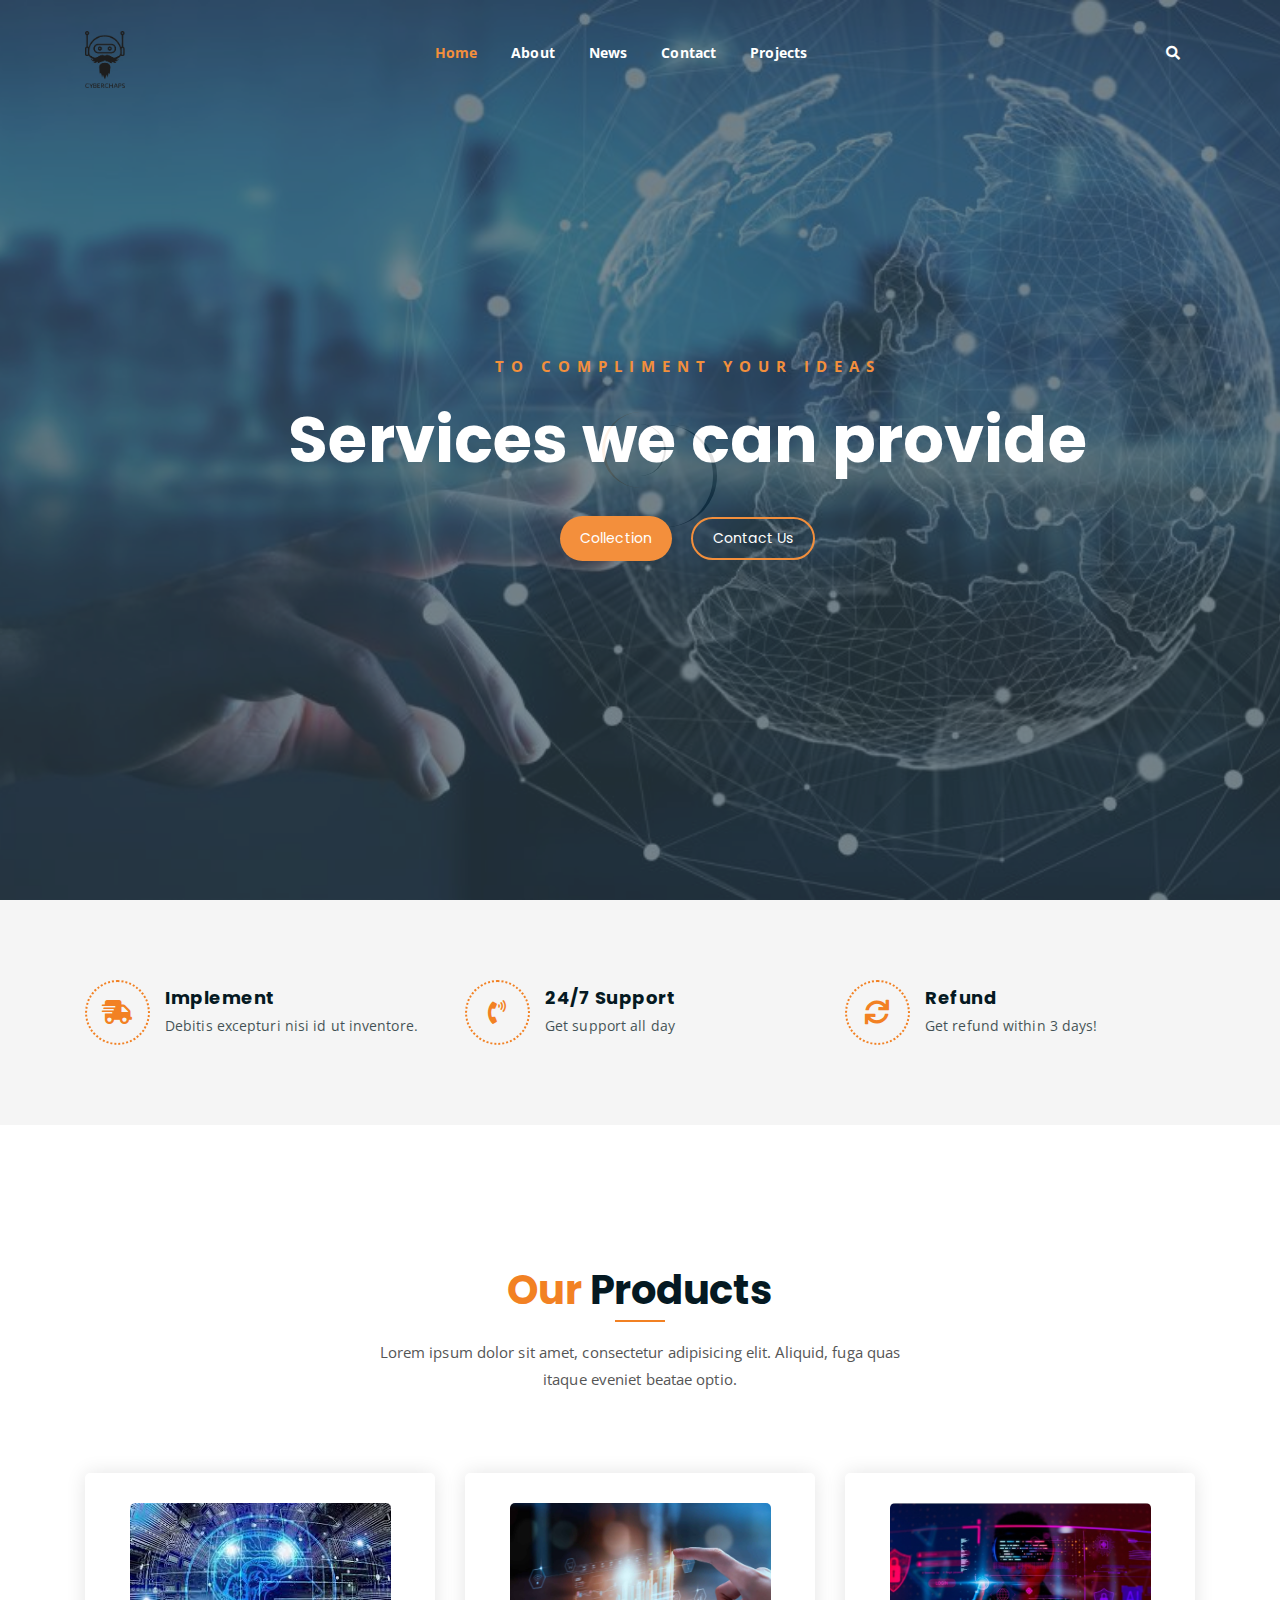
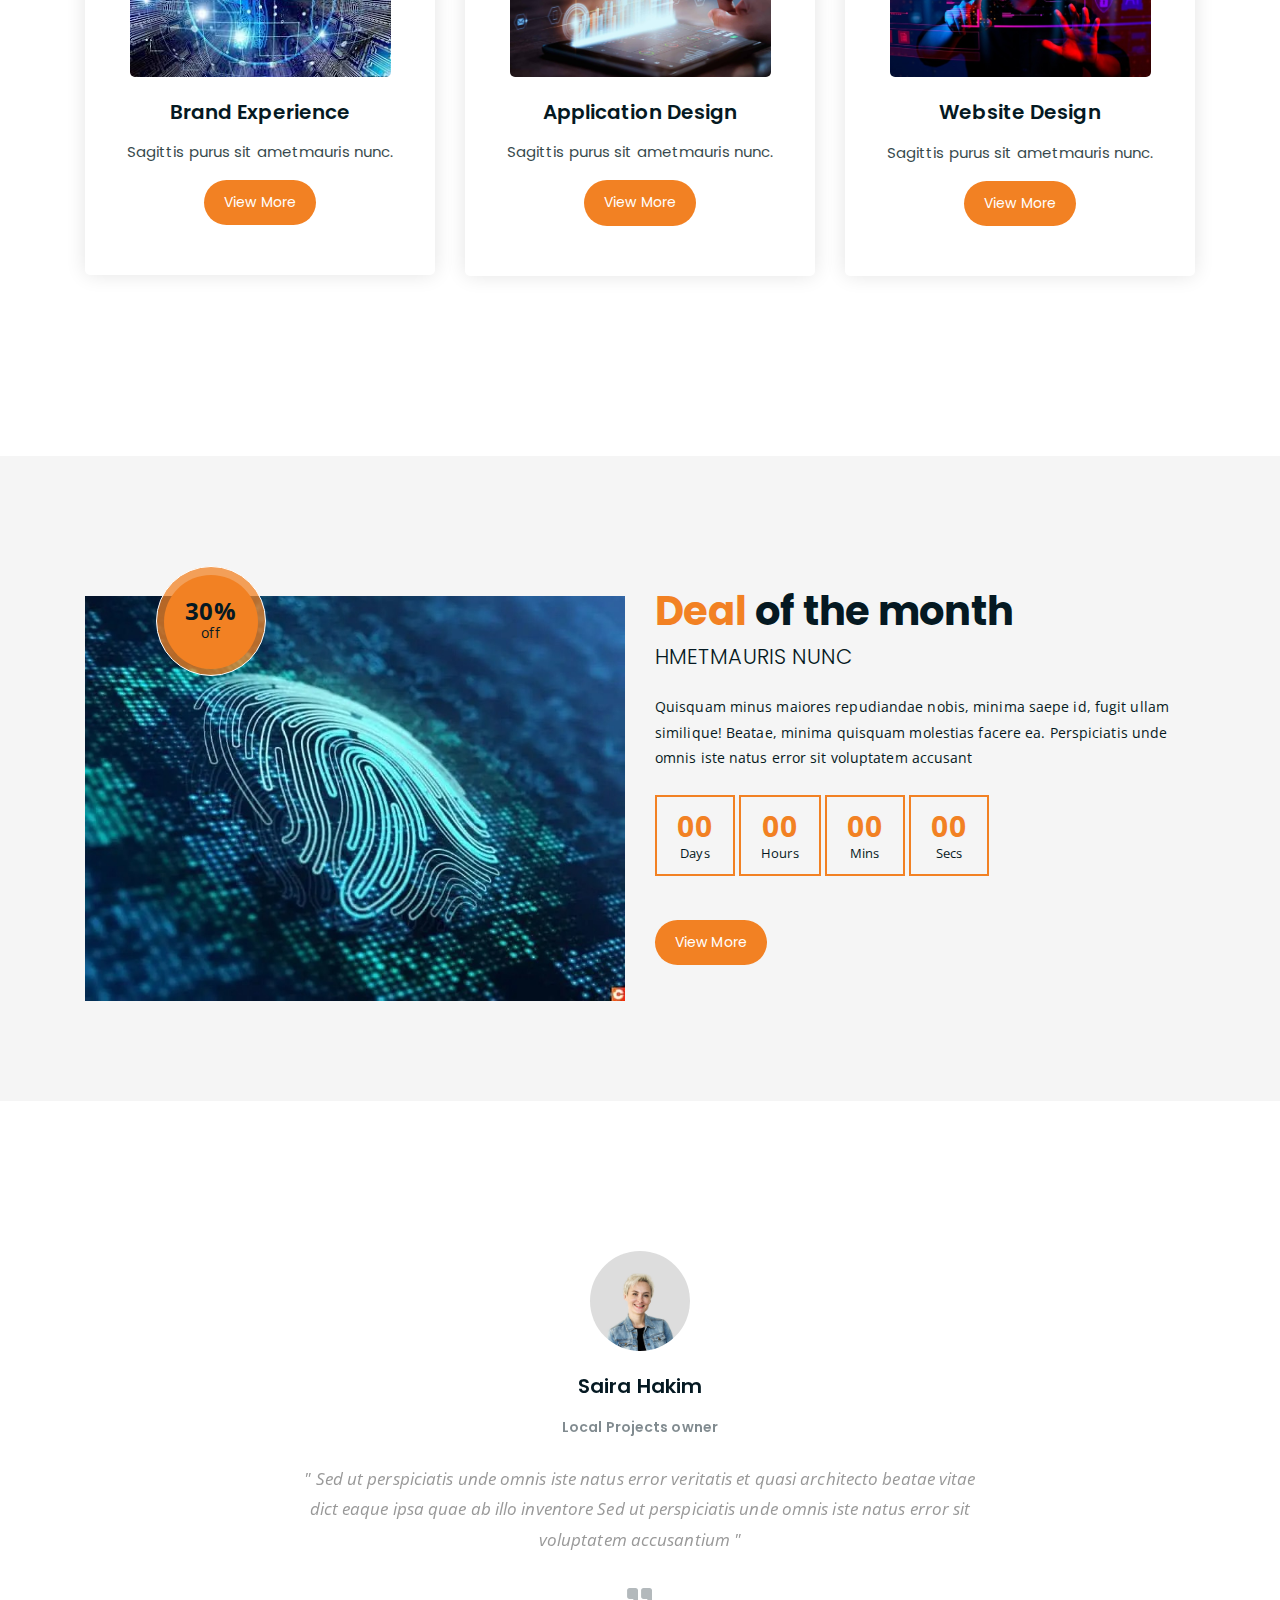
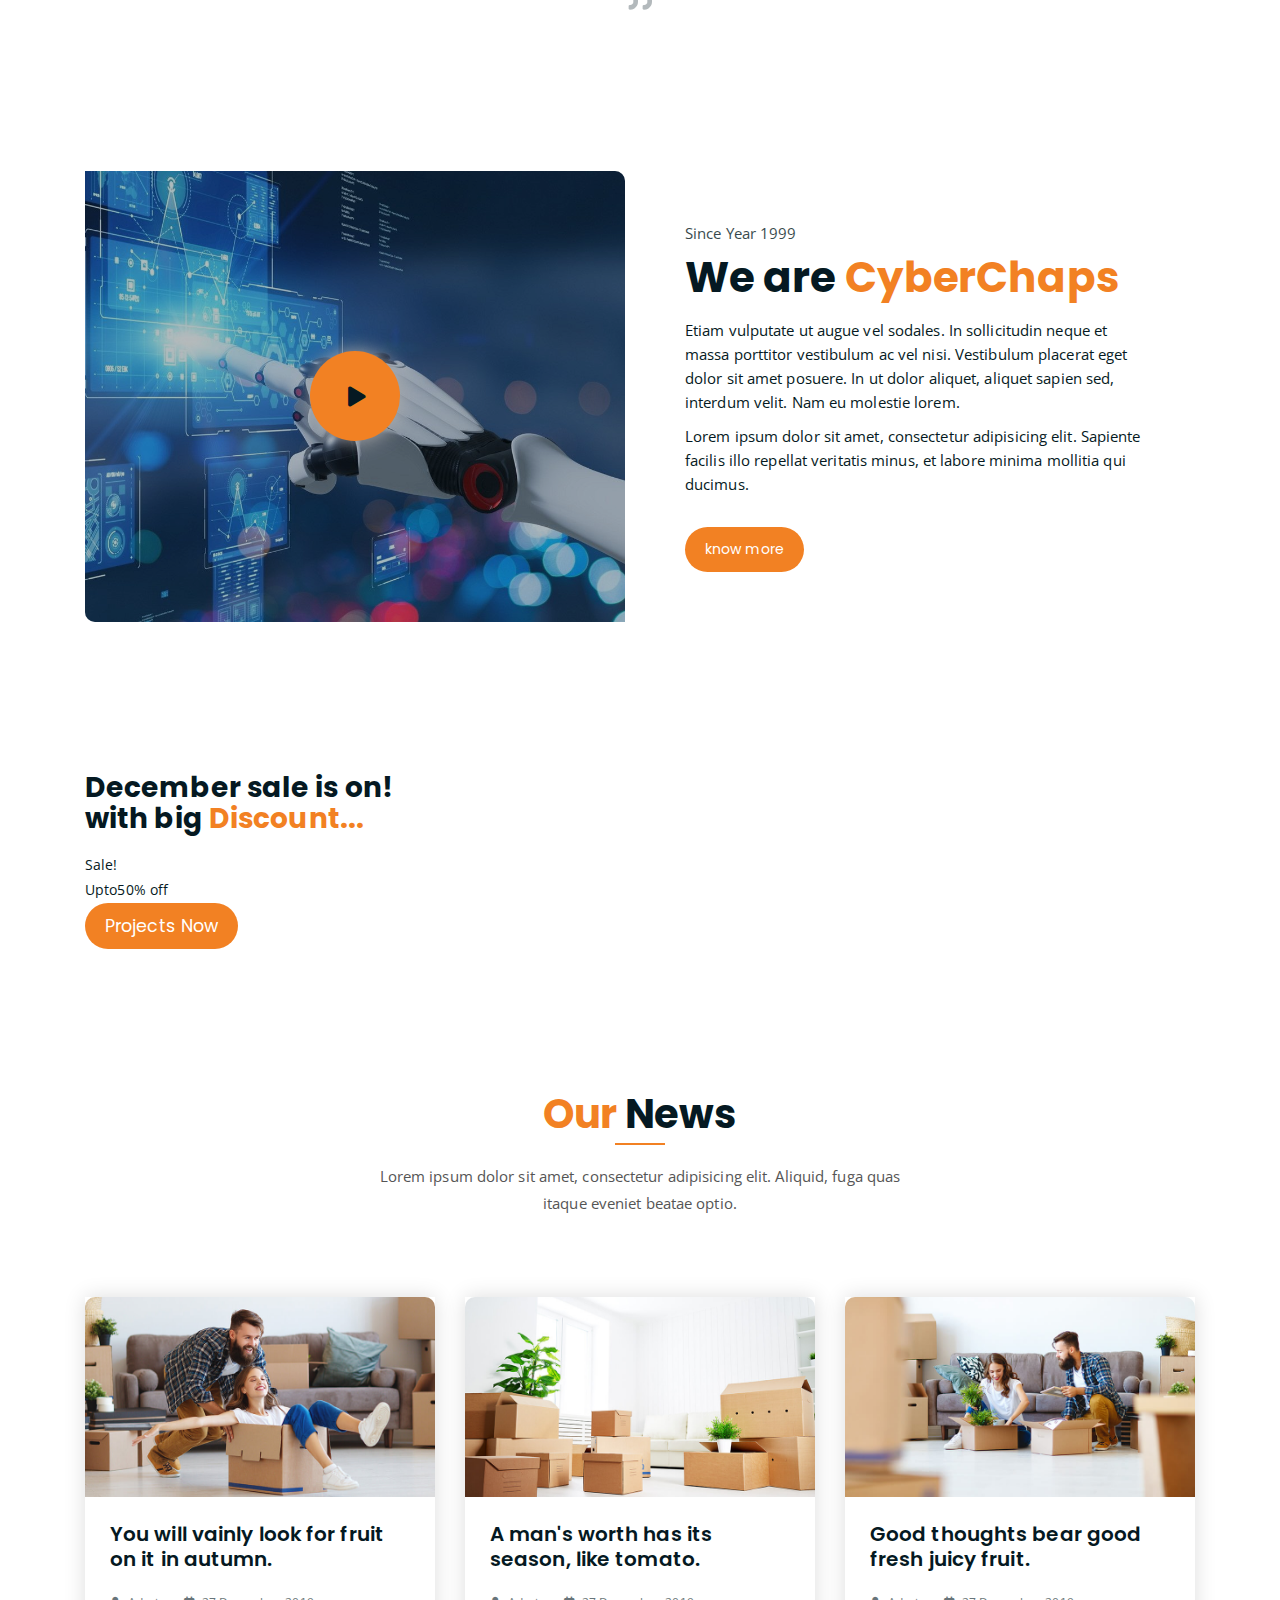
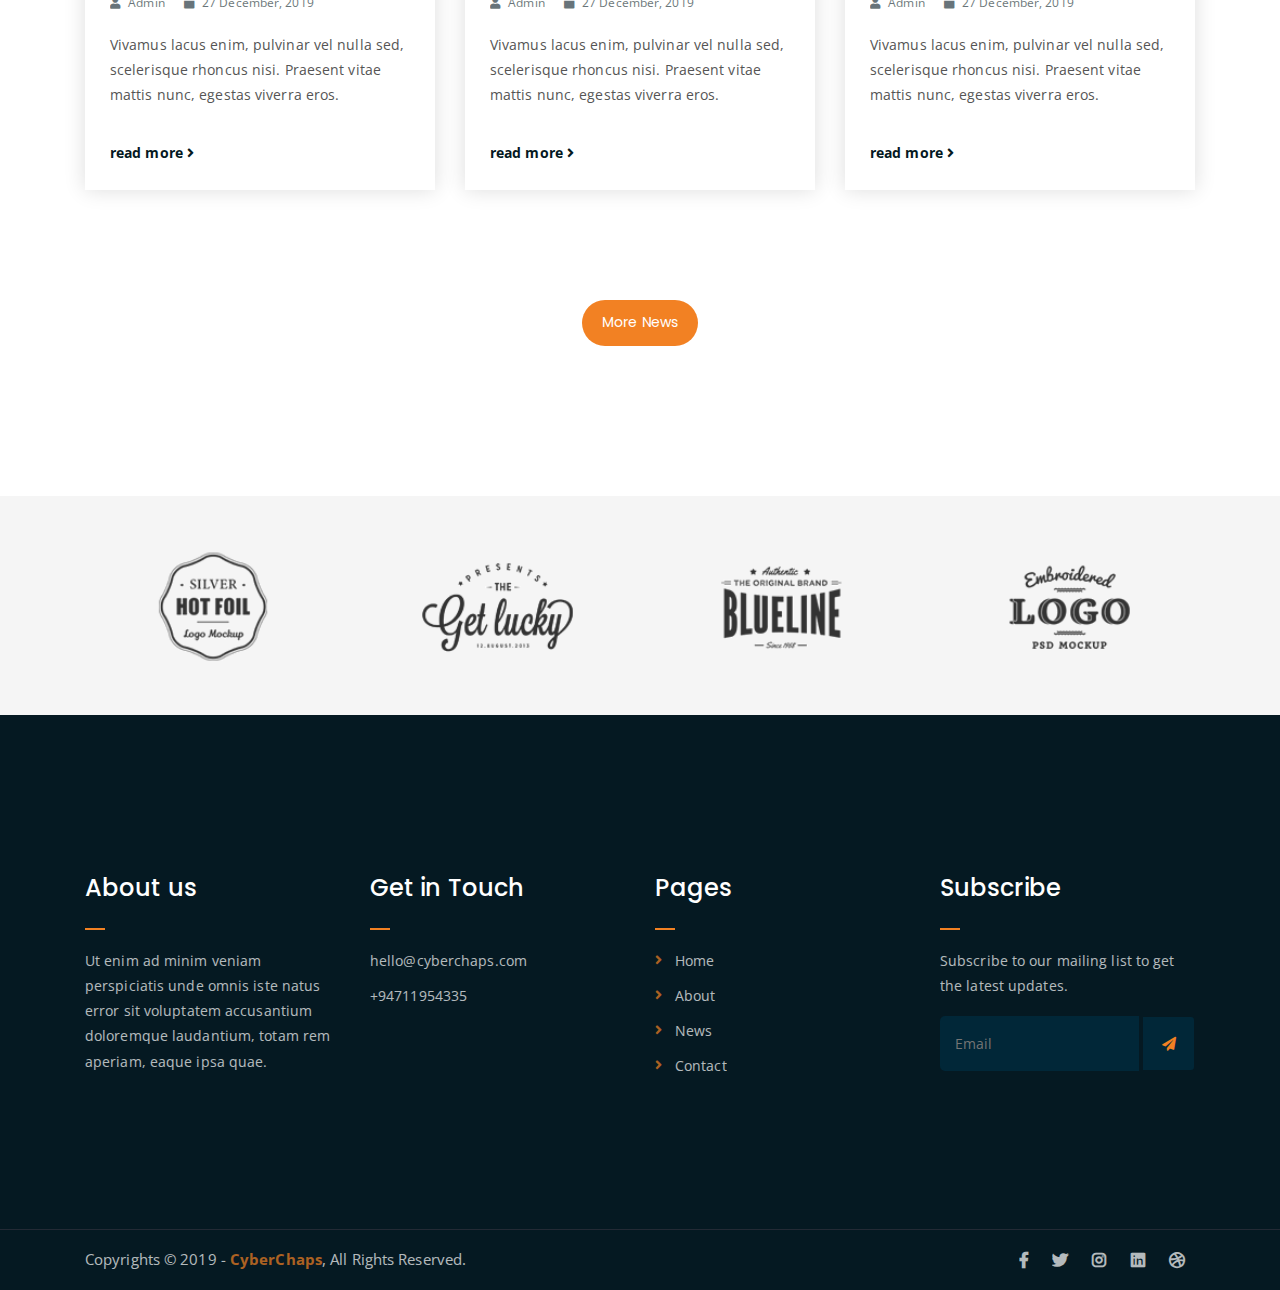
==== commit 8cbb3138: "uifixes" ====
--- a/index.html
+++ b/index.html
@@ -143,7 +143,7 @@
 							<p class="subtitle">To compliment your ideas</p>
 							<h1>Services we can provide</h1>
 							<div class="hero-btns">
-								<a href=" Projects.html" class="boxed-btn">Collection</a>
+								<a href="shop.html" class="boxed-btn">Collection</a>
 								<a href="contact.html" class="bordered-btn">Contact Us</a>
 							</div>
 						</div>
@@ -266,7 +266,7 @@
                 <!--Content Column-->
                 <div class="content-column col-lg-6">
 					<h3><span class="orange-text">Deal</span> of the month</h3>
-                    <h4>Hikan Strwaberry</h4>
+                    <h4>Hmetmauris Nunc</h4>
                     <div class="text">Quisquam minus maiores repudiandae nobis, minima saepe id, fugit ullam similique! Beatae, minima quisquam molestias facere ea. Perspiciatis unde omnis iste natus error sit voluptatem accusant</div>
                     <!--Countdown Timer-->
                     <div class="time-counter"><div class="time-countdown clearfix" data-countdown="2020/2/01"><div class="counter-column"><div class="inner"><span class="count">00</span>Days</div></div> <div class="counter-column"><div class="inner"><span class="count">00</span>Hours</div></div>  <div class="counter-column"><div class="inner"><span class="count">00</span>Mins</div></div>  <div class="counter-column"><div class="inner"><span class="count">00</span>Secs</div></div></div></div>
@@ -473,9 +473,9 @@
 					<div class="footer-box get-in-touch">
 						<h2 class="widget-title">Get in Touch</h2>
 						<ul>
-							<li>34/8, East Hukupara, Gifirtok, Sadan.</li>
-							<li>support@CyberChaps.com</li>
-							<li>+00 111 222 3333</li>
+							<!-- <li>34/8, East Hukupara, Gifirtok, Sadan.</li> -->
+							<li>hello@cyberchaps.com</li>
+							<li>+94711954335</li>
 						</ul>
 					</div>
 				</div>
@@ -485,7 +485,7 @@
 						<ul>
 							<li><a href="index.html">Home</a></li>
 							<li><a href="about.html">About</a></li>
-							<li><a href="services.html"> Projects</a></li>
+							<!-- <li><a href="services.html"> Projects</a></li> -->
 							<li><a href="news.html">News</a></li>
 							<li><a href="contact.html">Contact</a></li>
 						</ul>
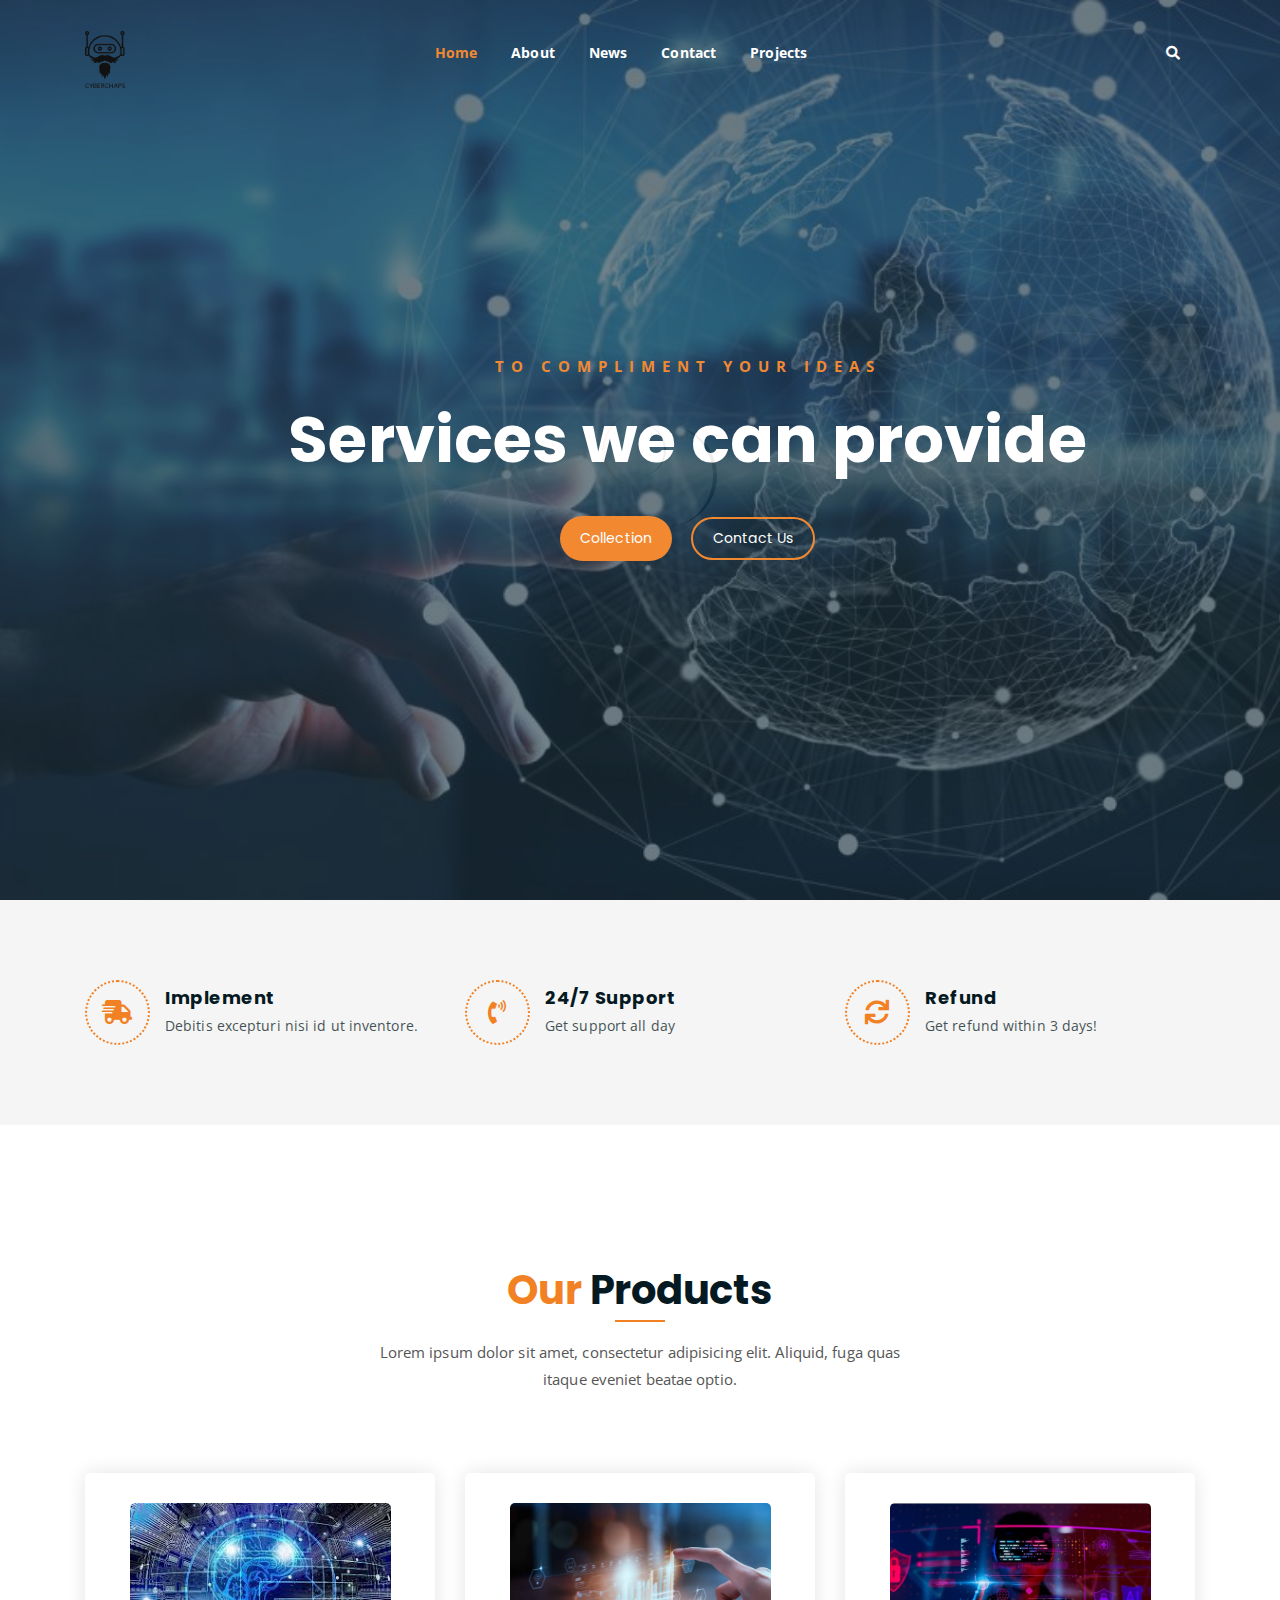
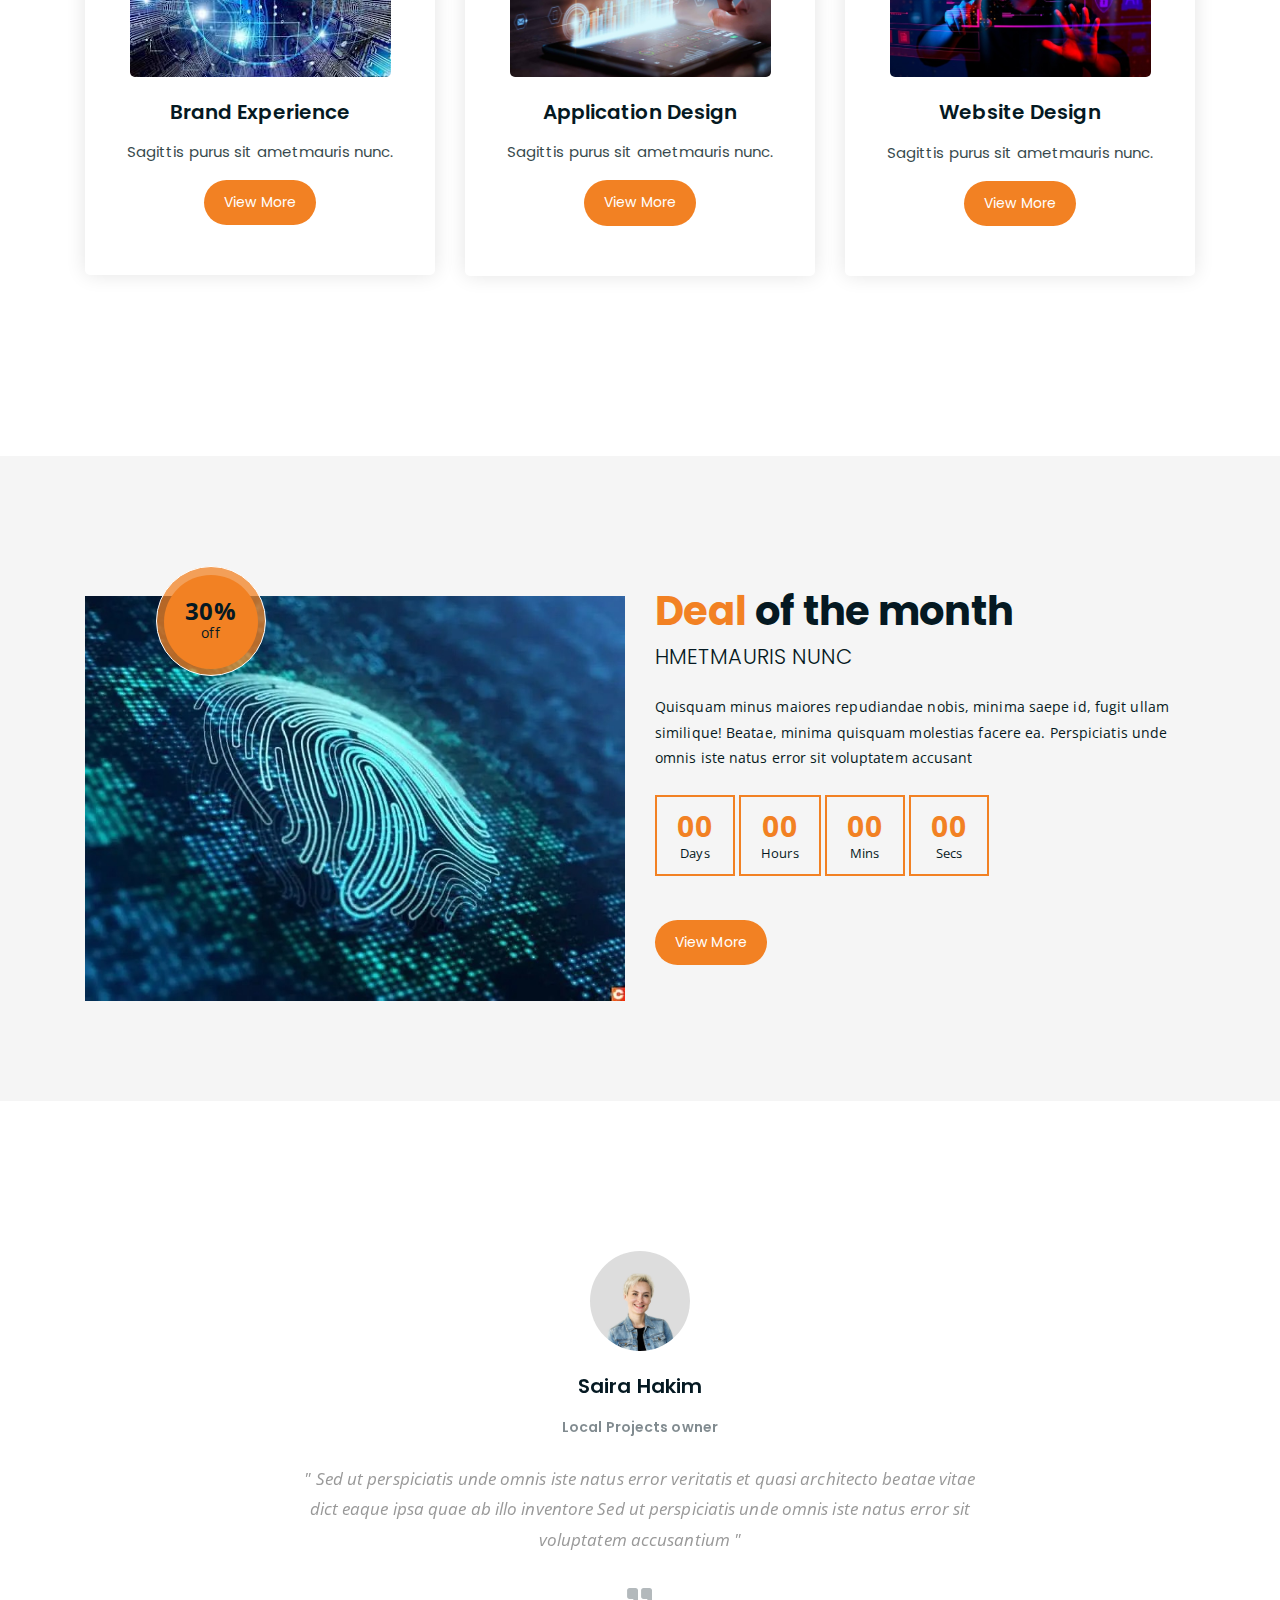
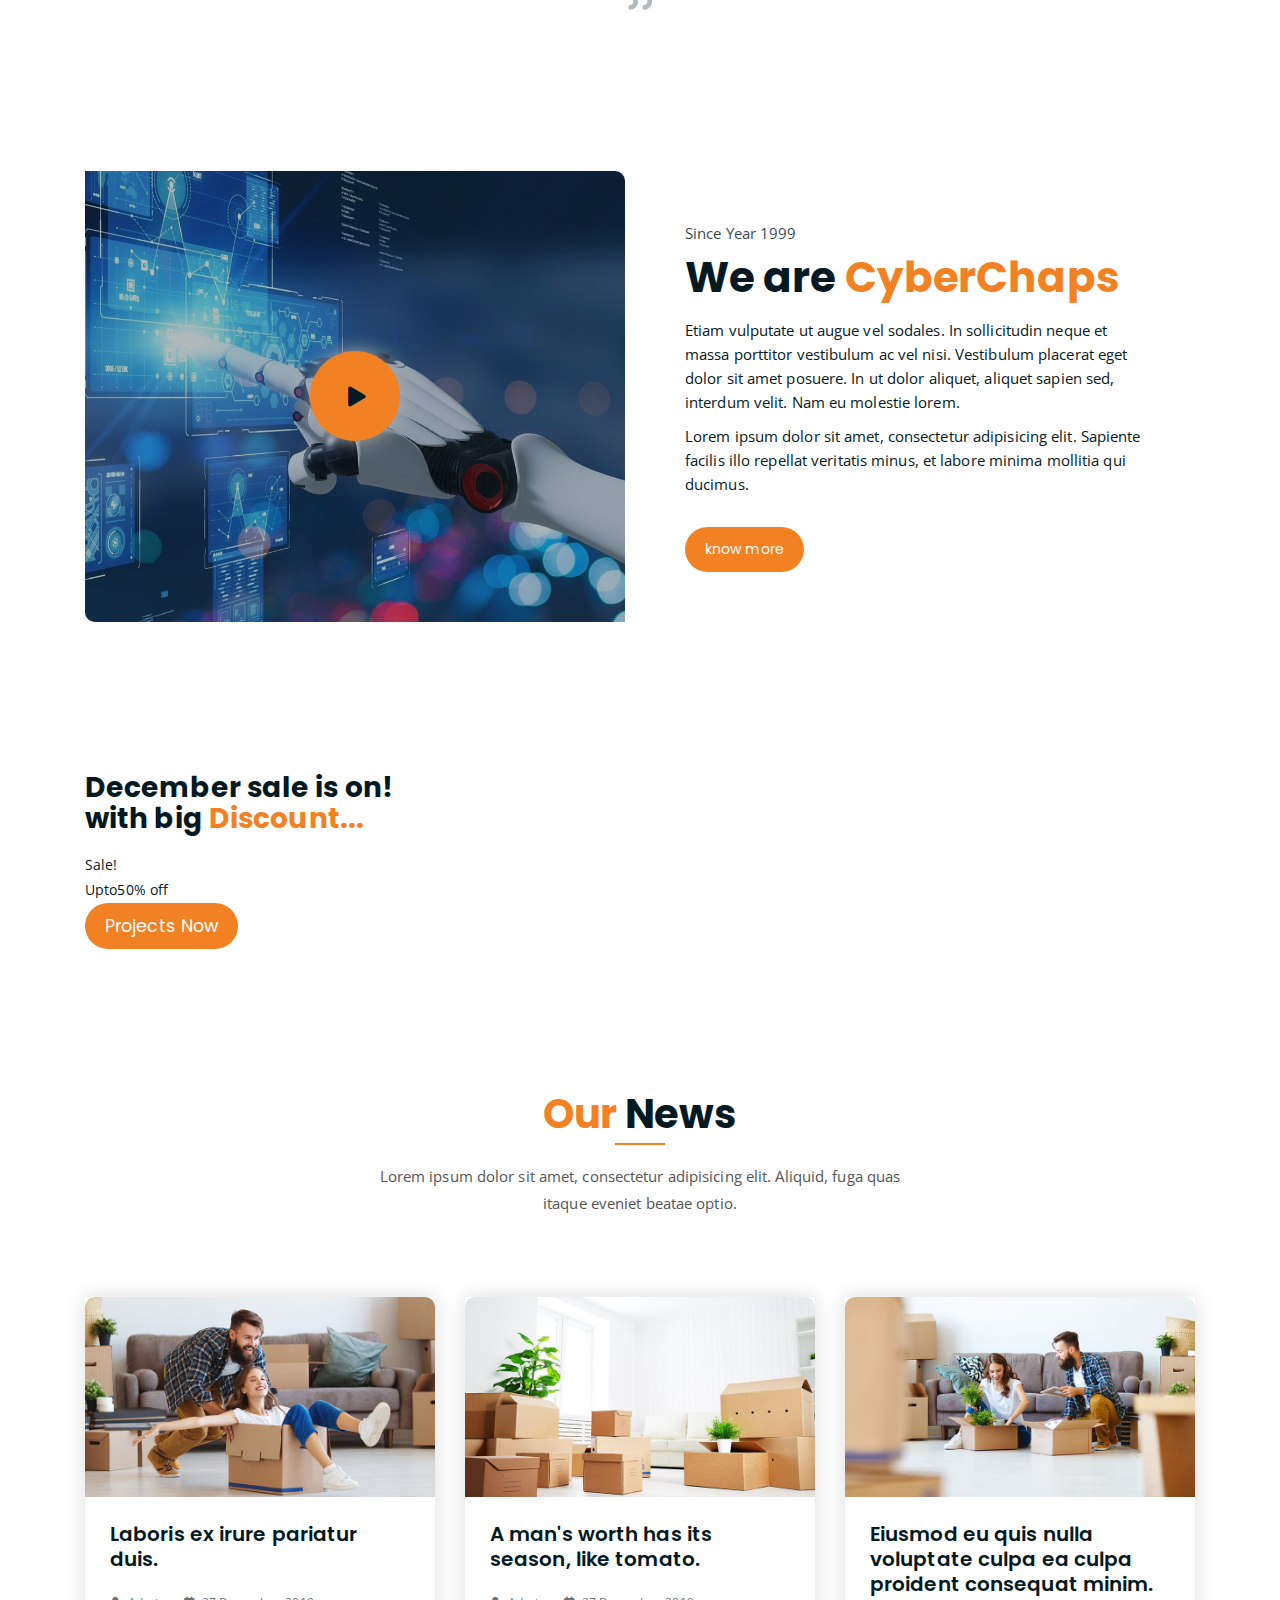
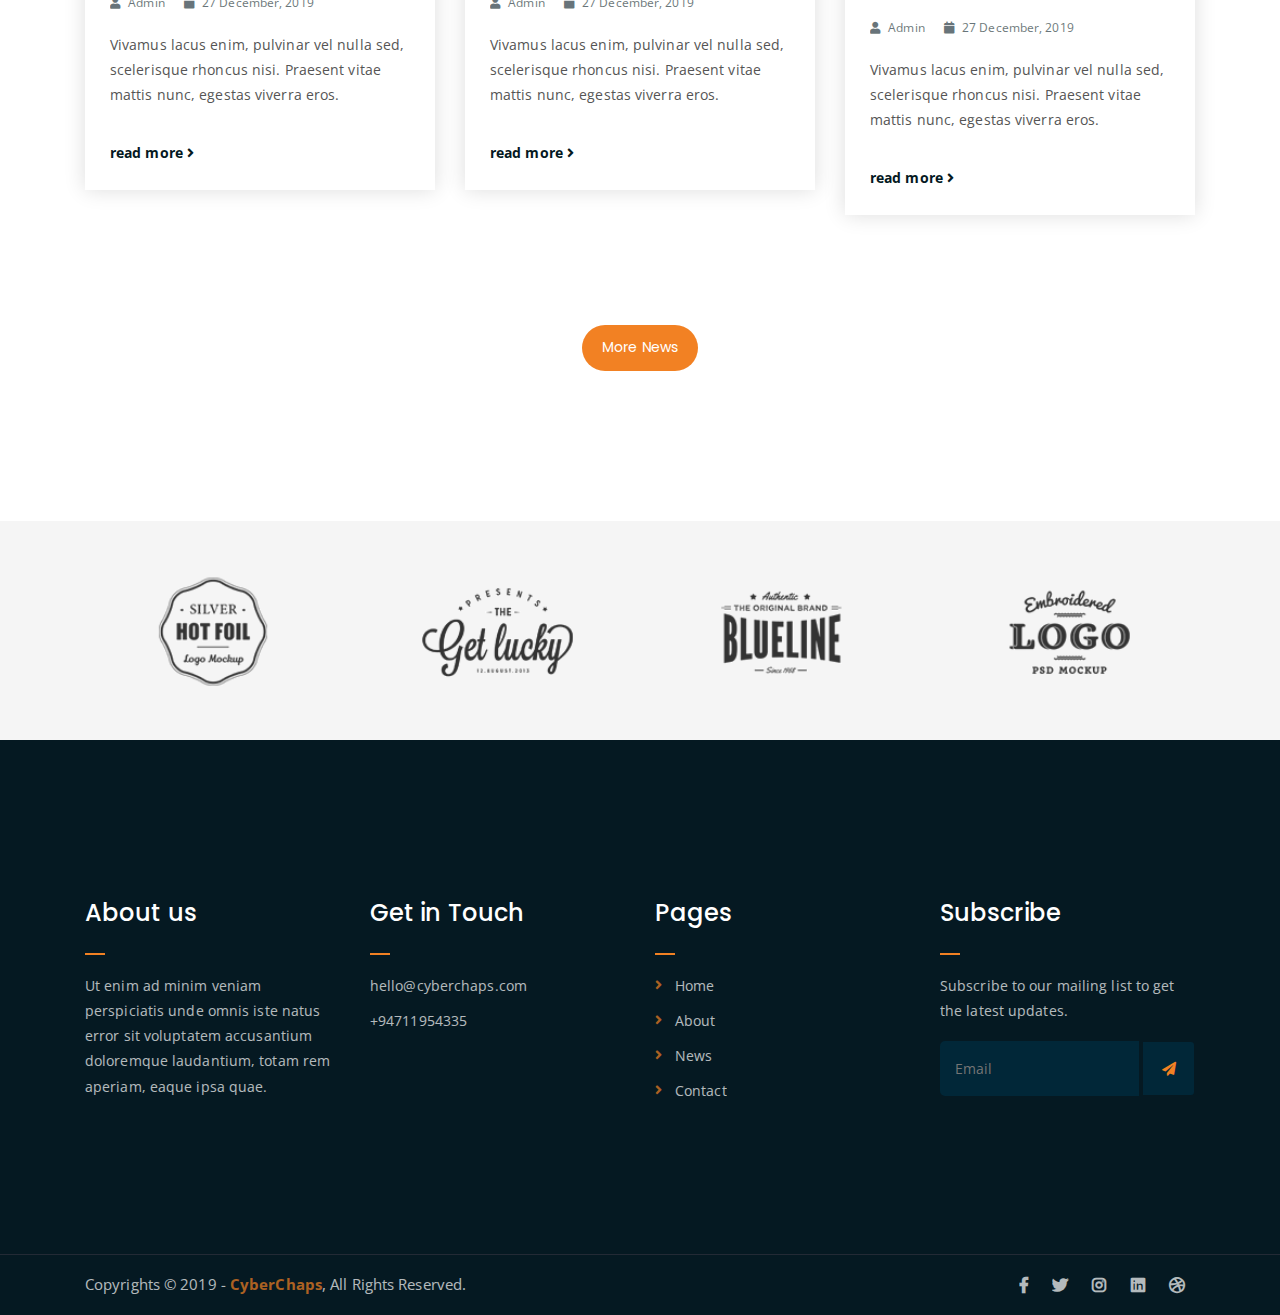
==== commit 6c8a2dc8: "unit testing" ====
--- a/index.html
+++ b/index.html
@@ -383,7 +383,7 @@
 					<div class="single-latest-news">
 						<a href="single-news.html"><div class="latest-news-bg news-bg-1"></div></a>
 						<div class="news-text-box">
-							<h3><a href="single-news.html">You will vainly look for fruit on it in autumn.</a></h3>
+							<h3><a href="single-news.html">Laboris ex irure pariatur duis.</a></h3>
 							<p class="blog-meta">
 								<span class="author"><i class="fas fa-user"></i> Admin</span>
 								<span class="date"><i class="fas fa-calendar"></i> 27 December, 2019</span>
@@ -411,7 +411,7 @@
 					<div class="single-latest-news">
 						<a href="single-news.html"><div class="latest-news-bg news-bg-3"></div></a>
 						<div class="news-text-box">
-							<h3><a href="single-news.html">Good thoughts bear good fresh juicy fruit.</a></h3>
+							<h3><a href="single-news.html">Eiusmod eu quis nulla voluptate culpa ea culpa proident consequat minim.</a></h3>
 							<p class="blog-meta">
 								<span class="author"><i class="fas fa-user"></i> Admin</span>
 								<span class="date"><i class="fas fa-calendar"></i> 27 December, 2019</span>
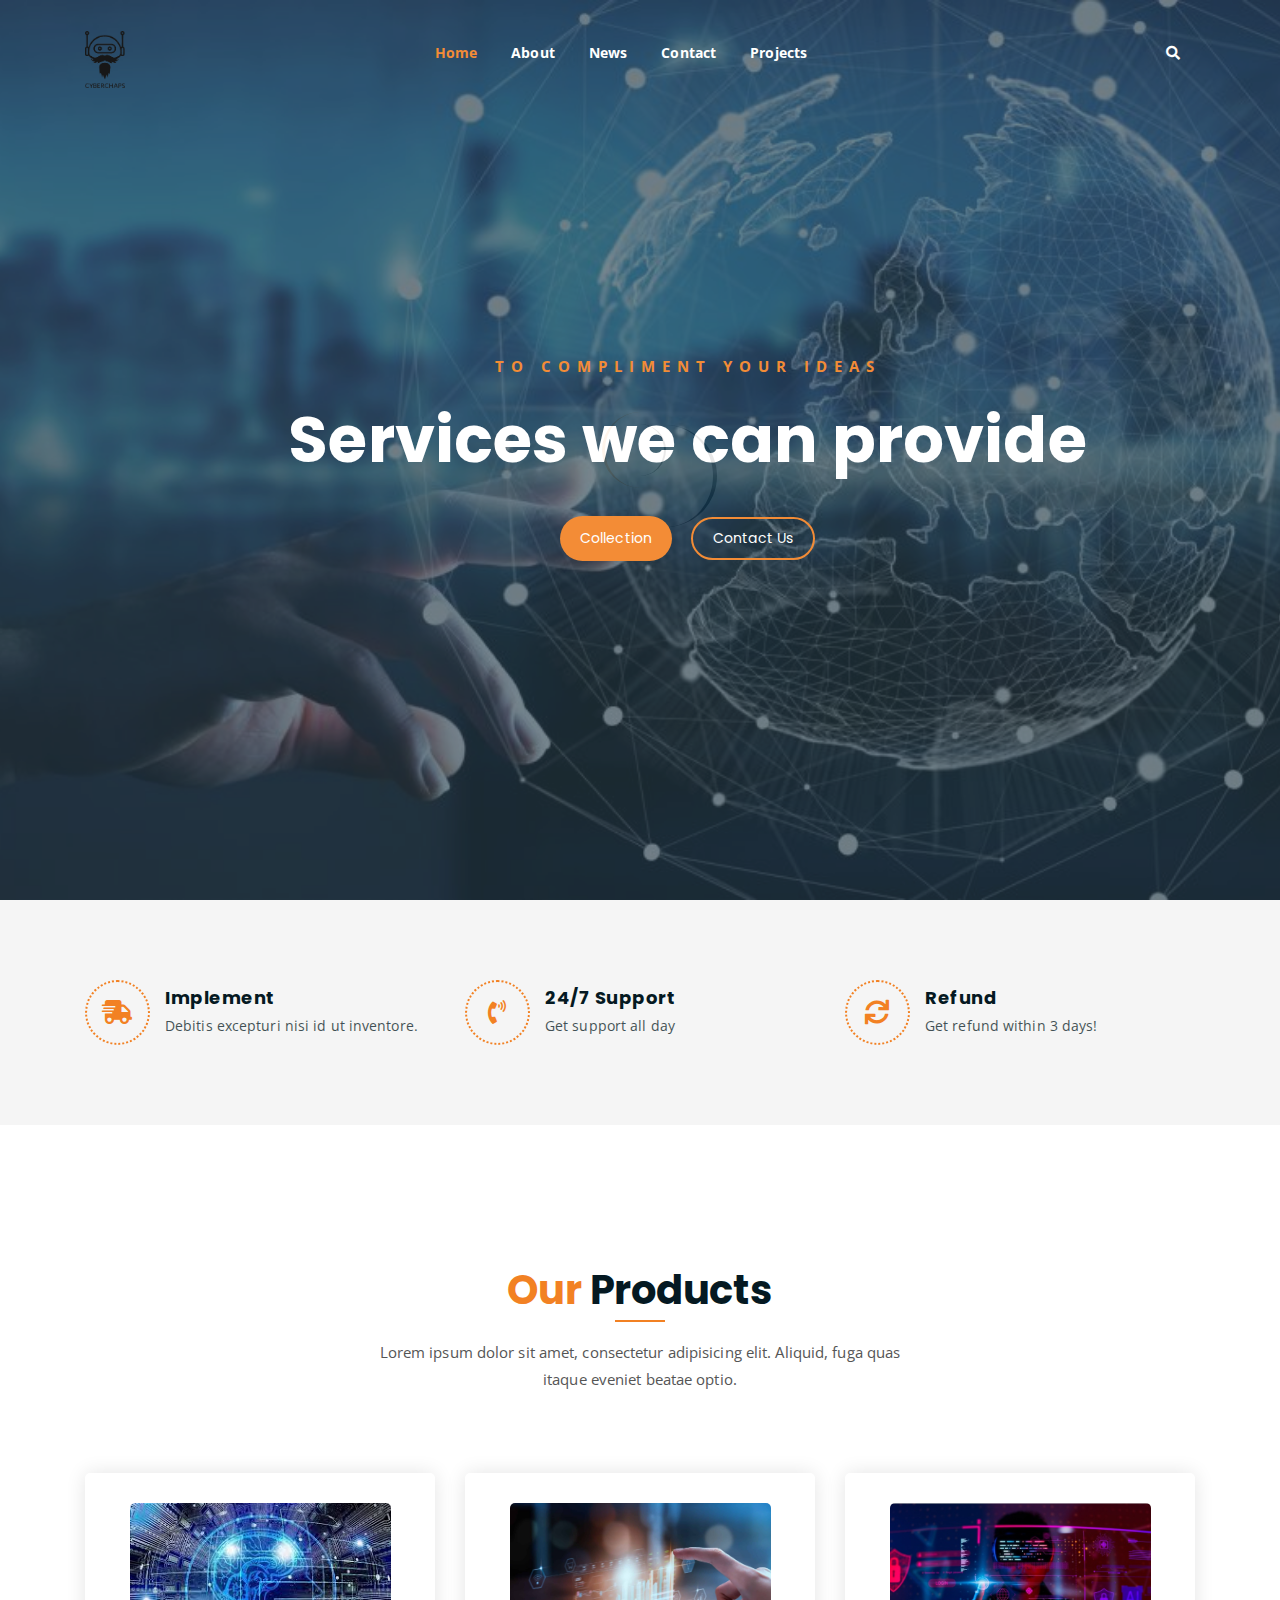
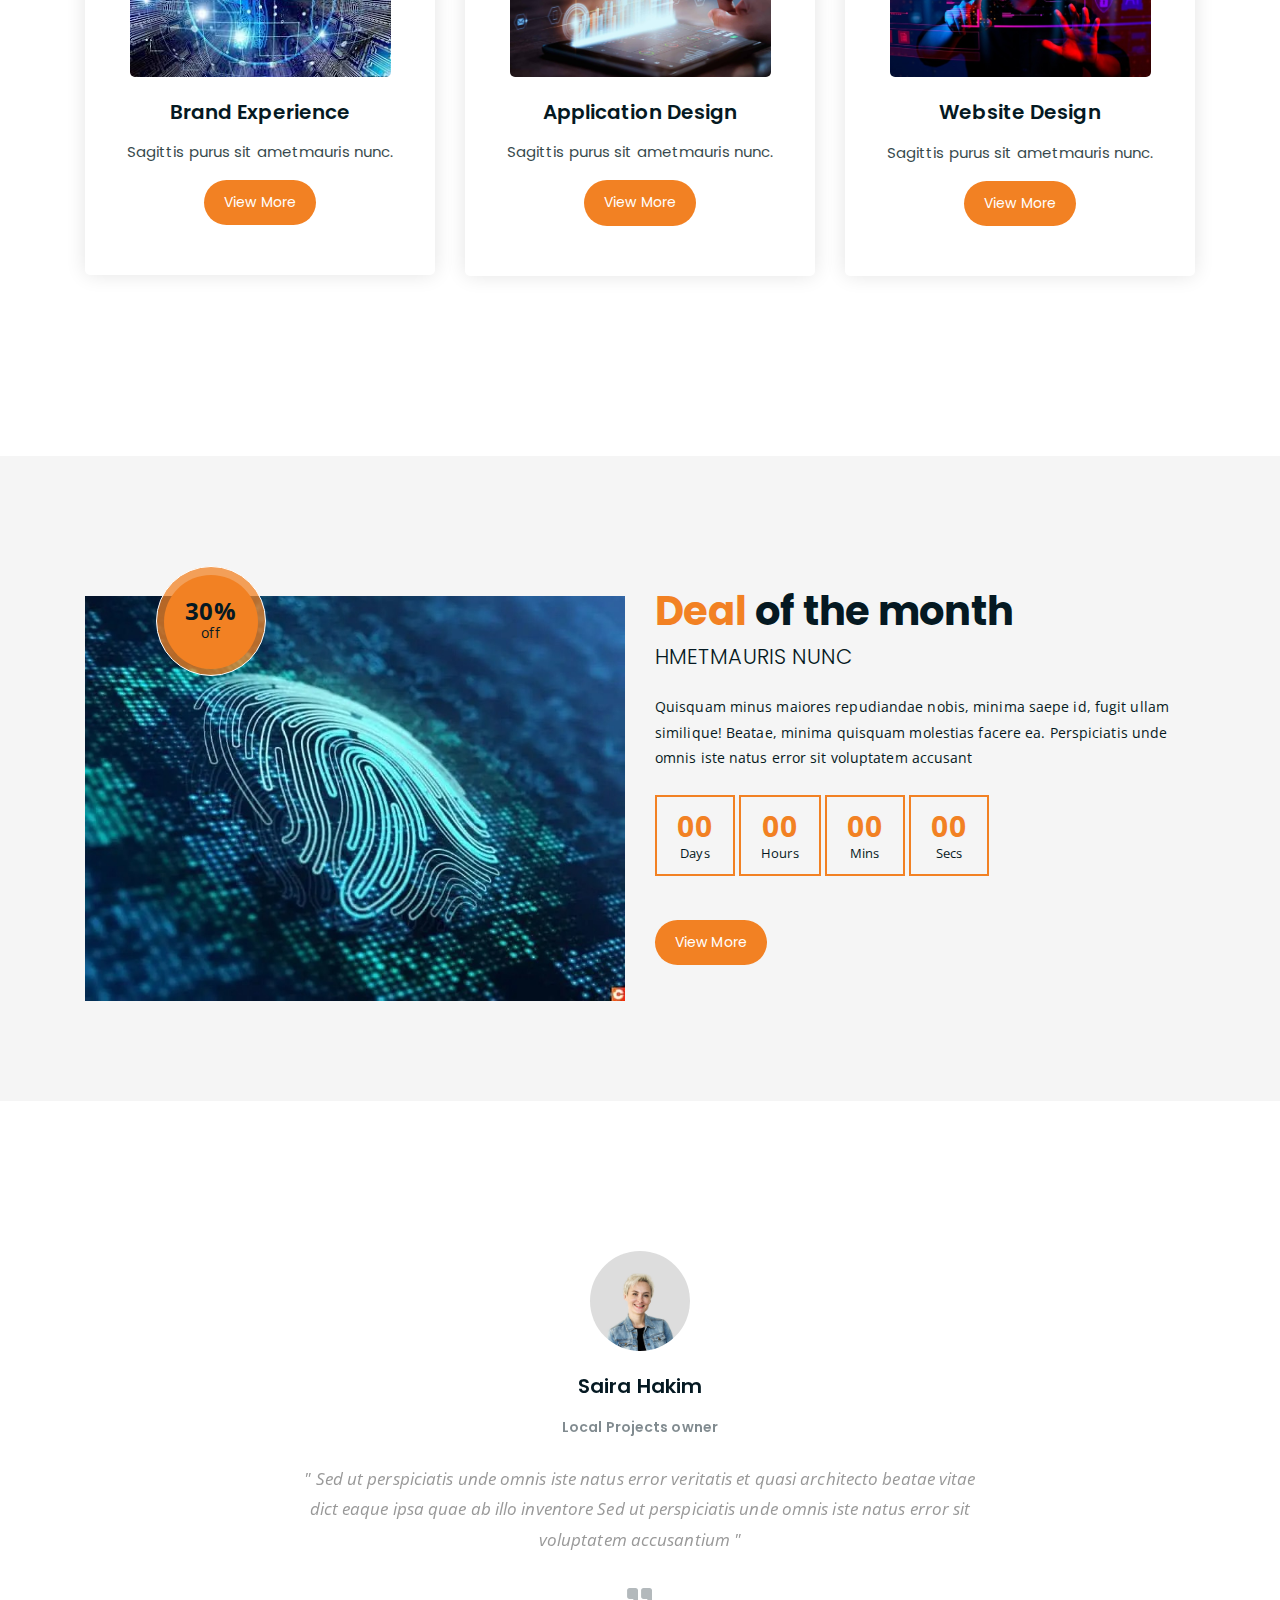
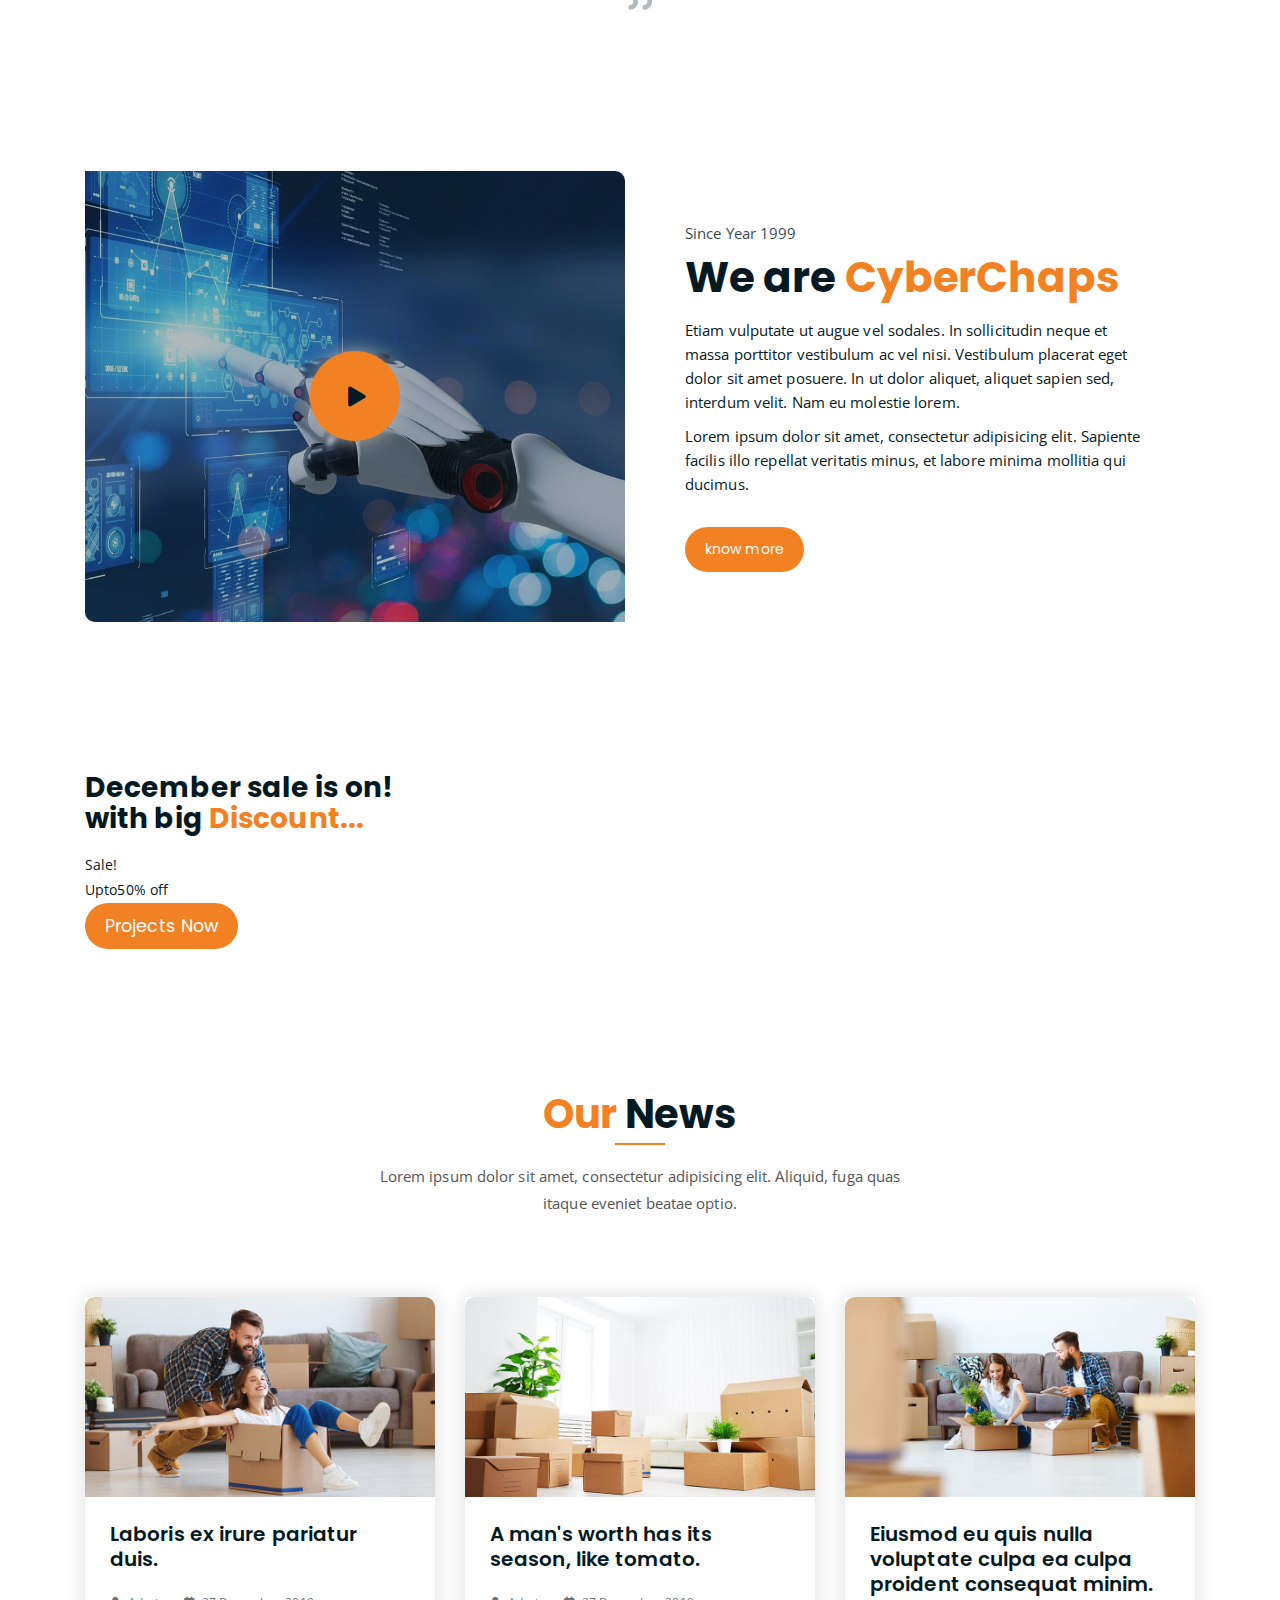
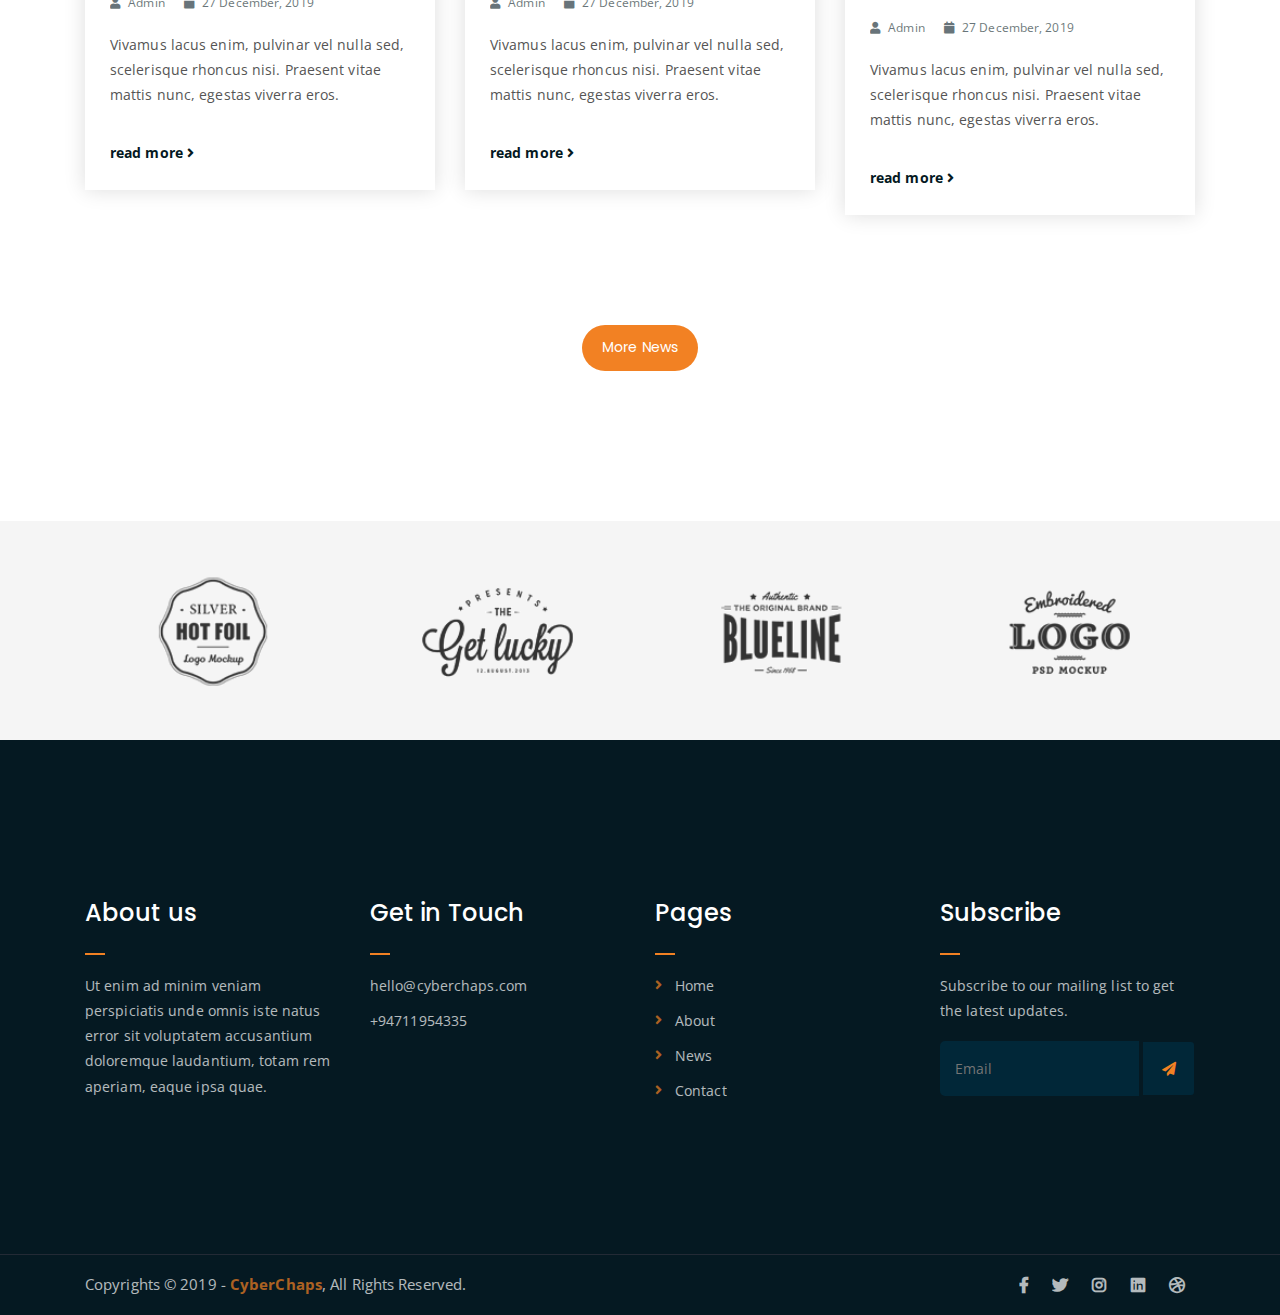
==== commit c6a2e50f: "unit testing" ====
--- a/index.html
+++ b/index.html
@@ -473,7 +473,7 @@
 					<div class="footer-box get-in-touch">
 						<h2 class="widget-title">Get in Touch</h2>
 						<ul>
-							<!-- <li>34/8, East Hukupara, Gifirtok, Sadan.</li> -->
+							<!-- <li>Colombo, Sri Lanka.</li> -->
 							<li>hello@cyberchaps.com</li>
 							<li>+94711954335</li>
 						</ul>
@@ -516,9 +516,9 @@
 				<div class="col-lg-6 text-right col-md-12">
 					<div class="social-icons">
 						<ul>
-							<li><a href="#" target="_blank"><i class="fab fa-facebook-f"></i></a></li>
+							<li><a href="https://www.facebook.com/Cyber-Chaps-104603325032570" target="_blank"><i class="fab fa-facebook-f"></i></a></li>
 							<li><a href="#" target="_blank"><i class="fab fa-twitter"></i></a></li>
-							<li><a href="#" target="_blank"><i class="fab fa-instagram"></i></a></li>
+							<li><a href="https://www.instagram.com/cyber.chaps/?hl=en" target="_blank"><i class="fab fa-instagram"></i></a></li>
 							<li><a href="#" target="_blank"><i class="fab fa-linkedin"></i></a></li>
 							<li><a href="#" target="_blank"><i class="fab fa-dribbble"></i></a></li>
 						</ul>
